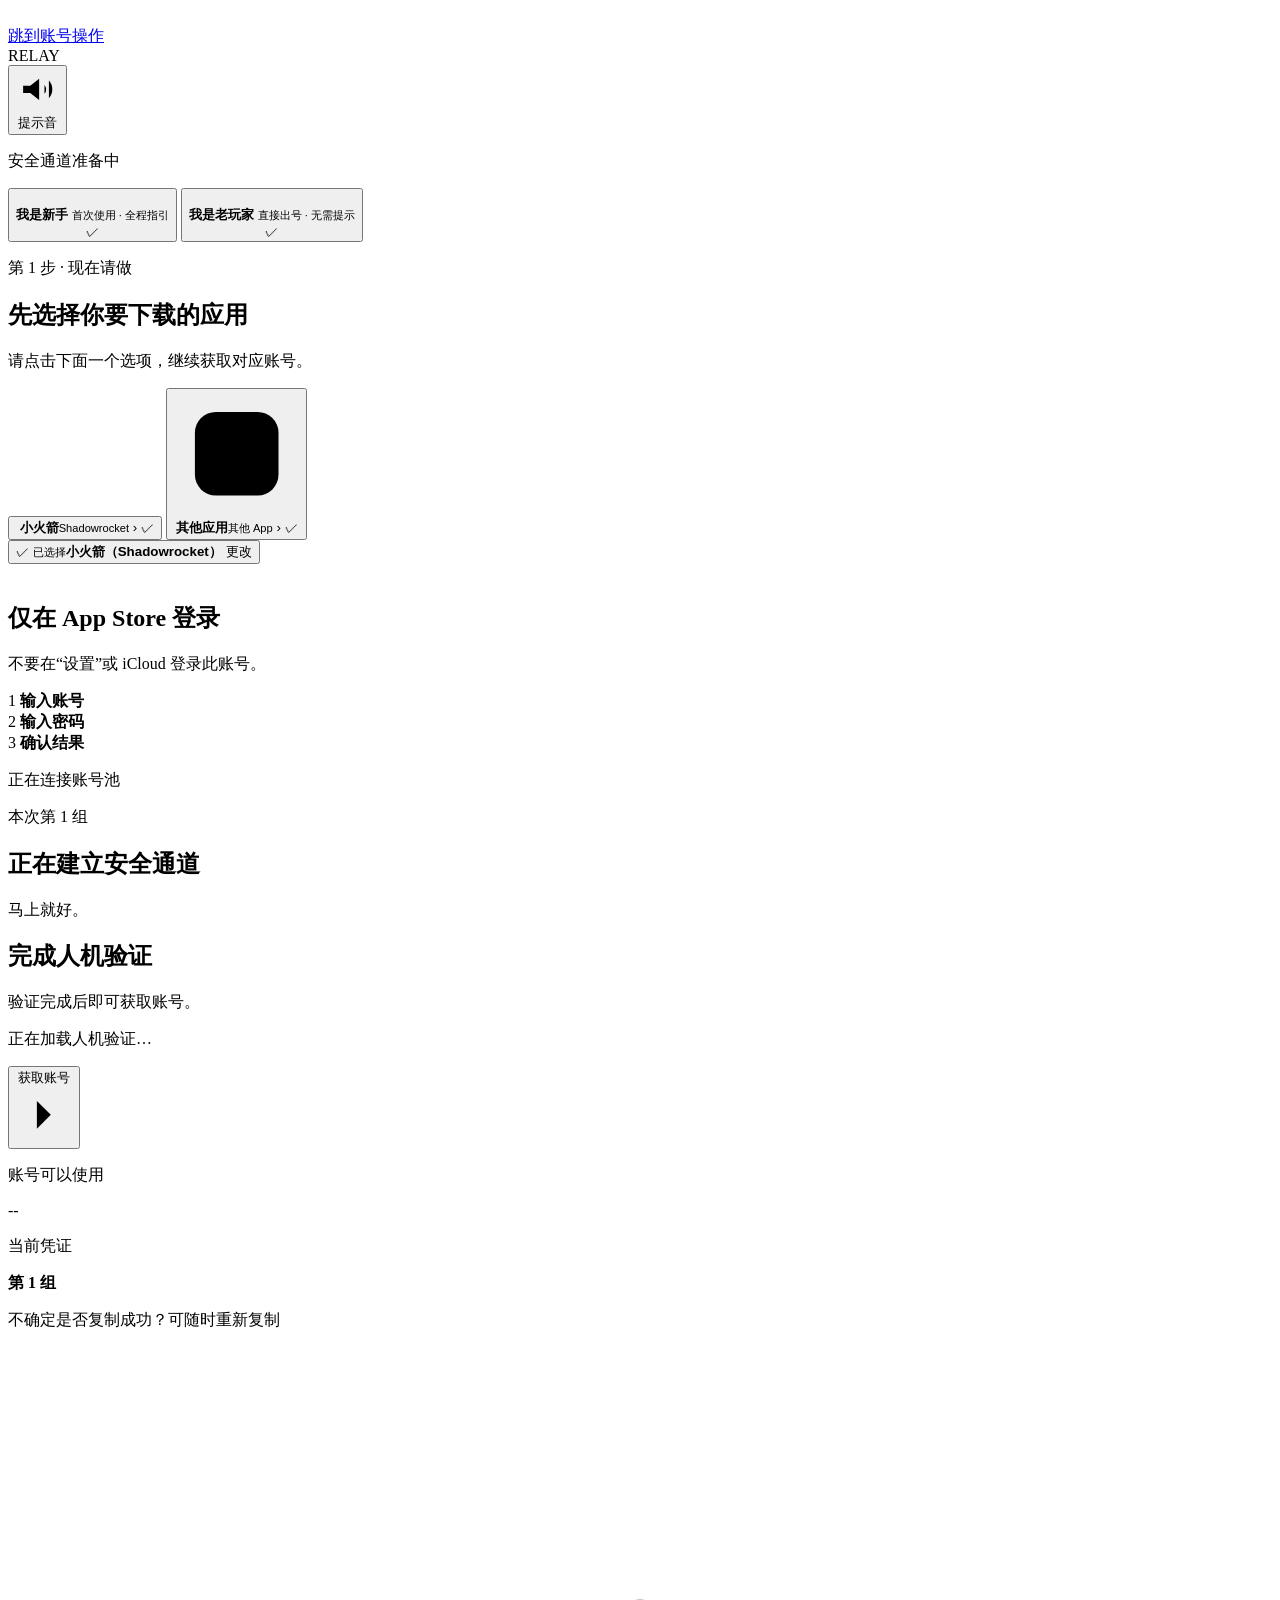
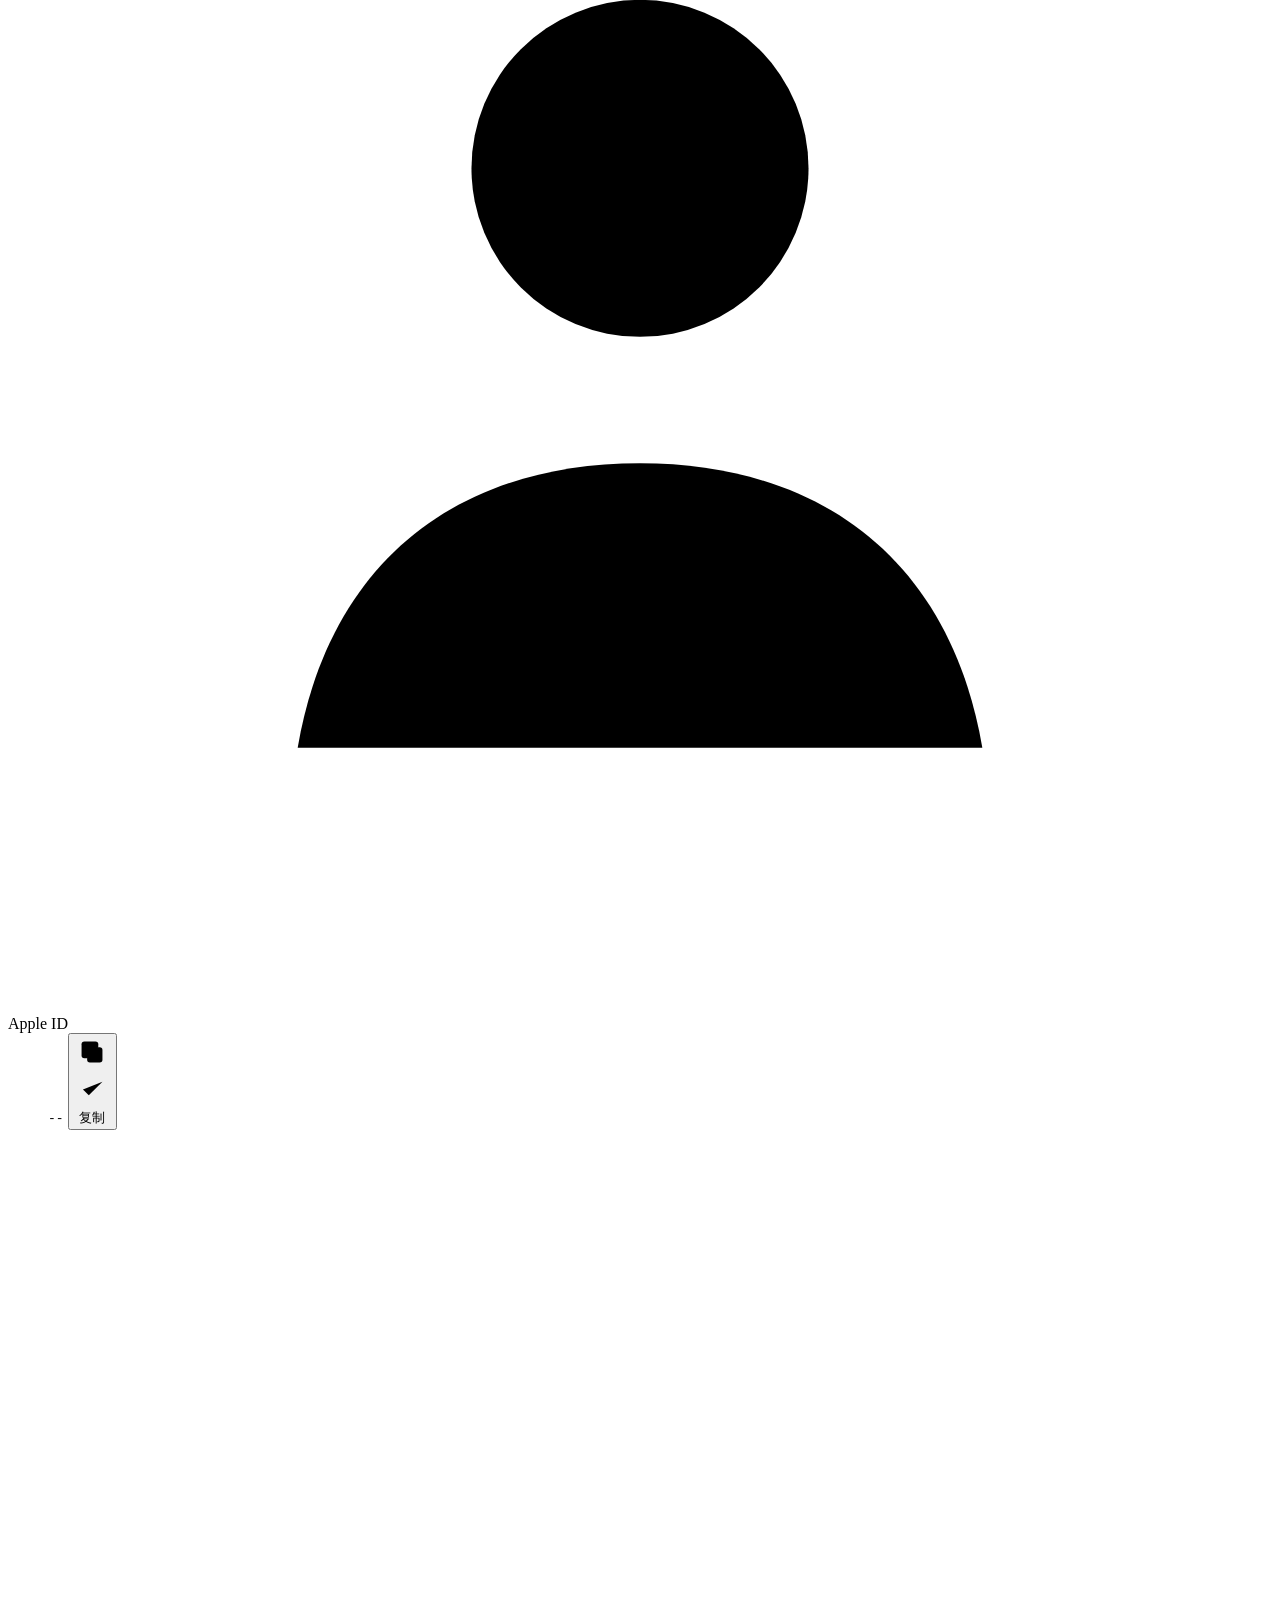
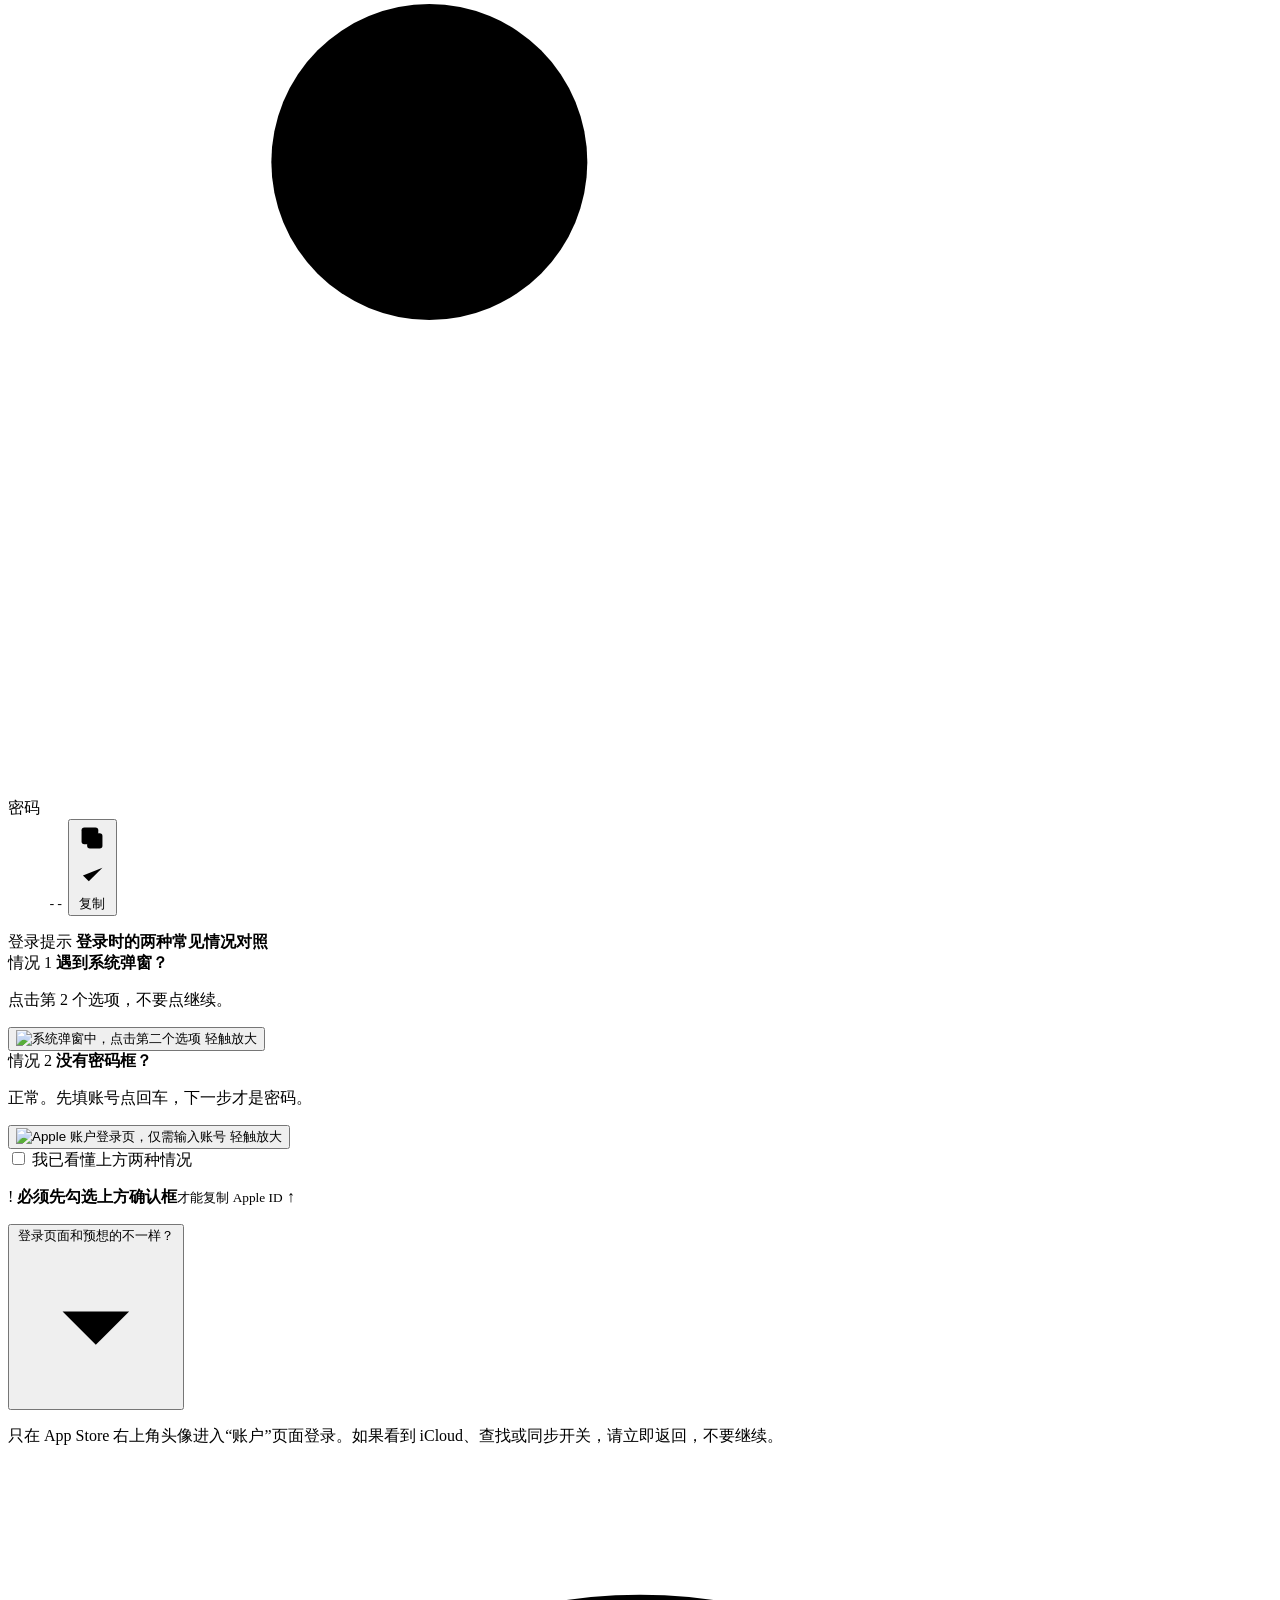
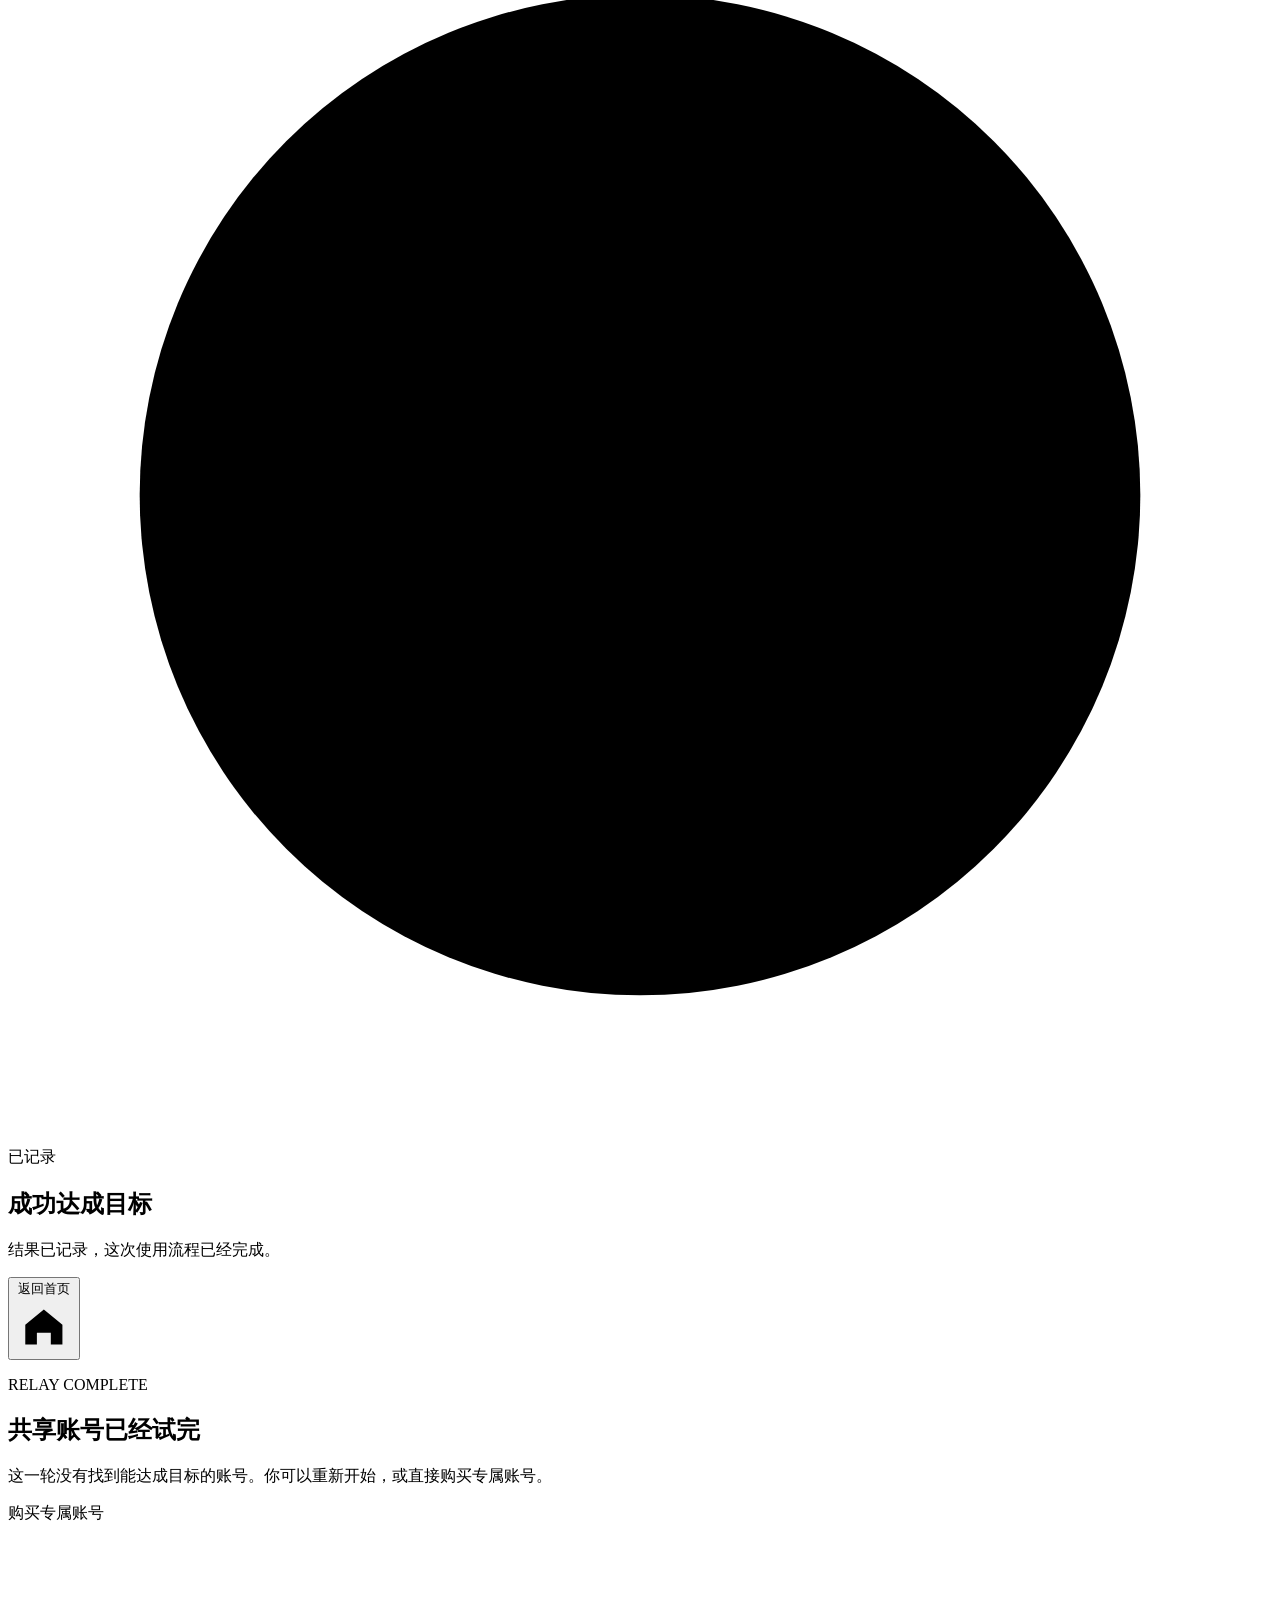
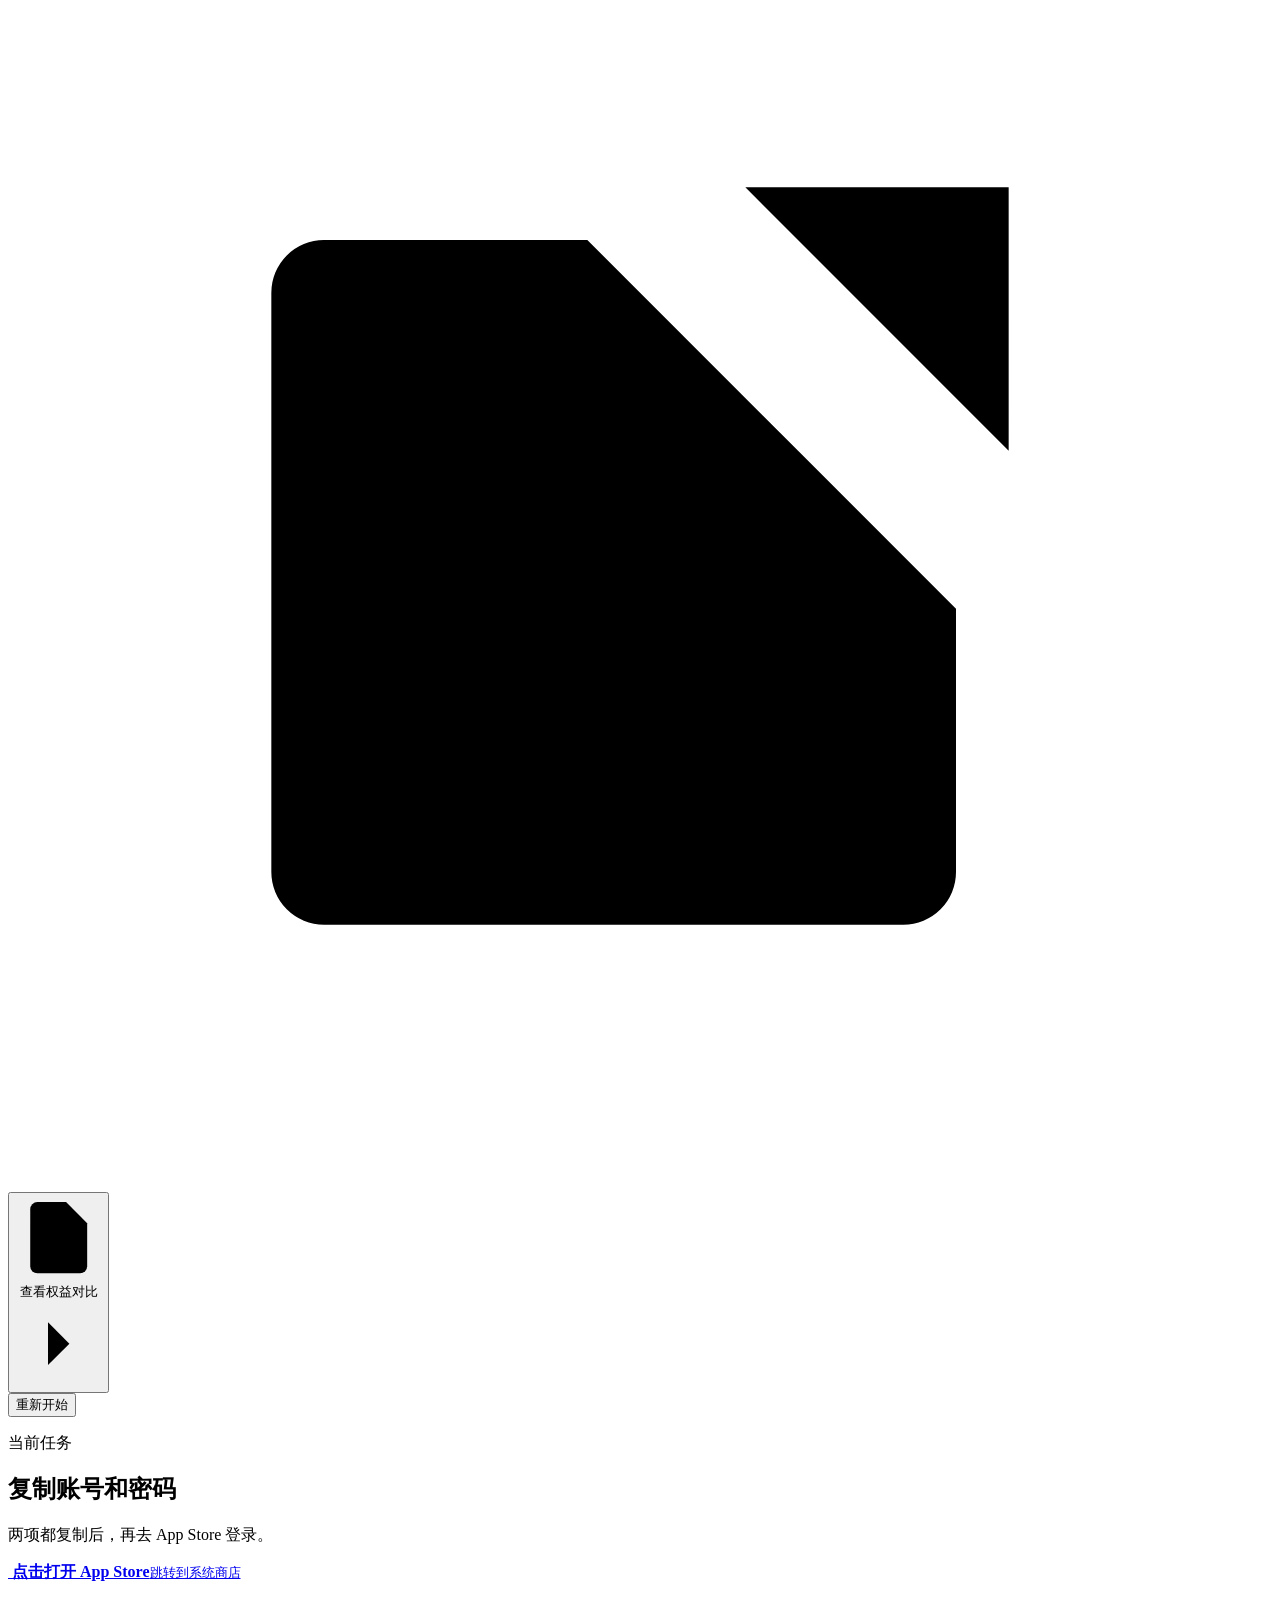
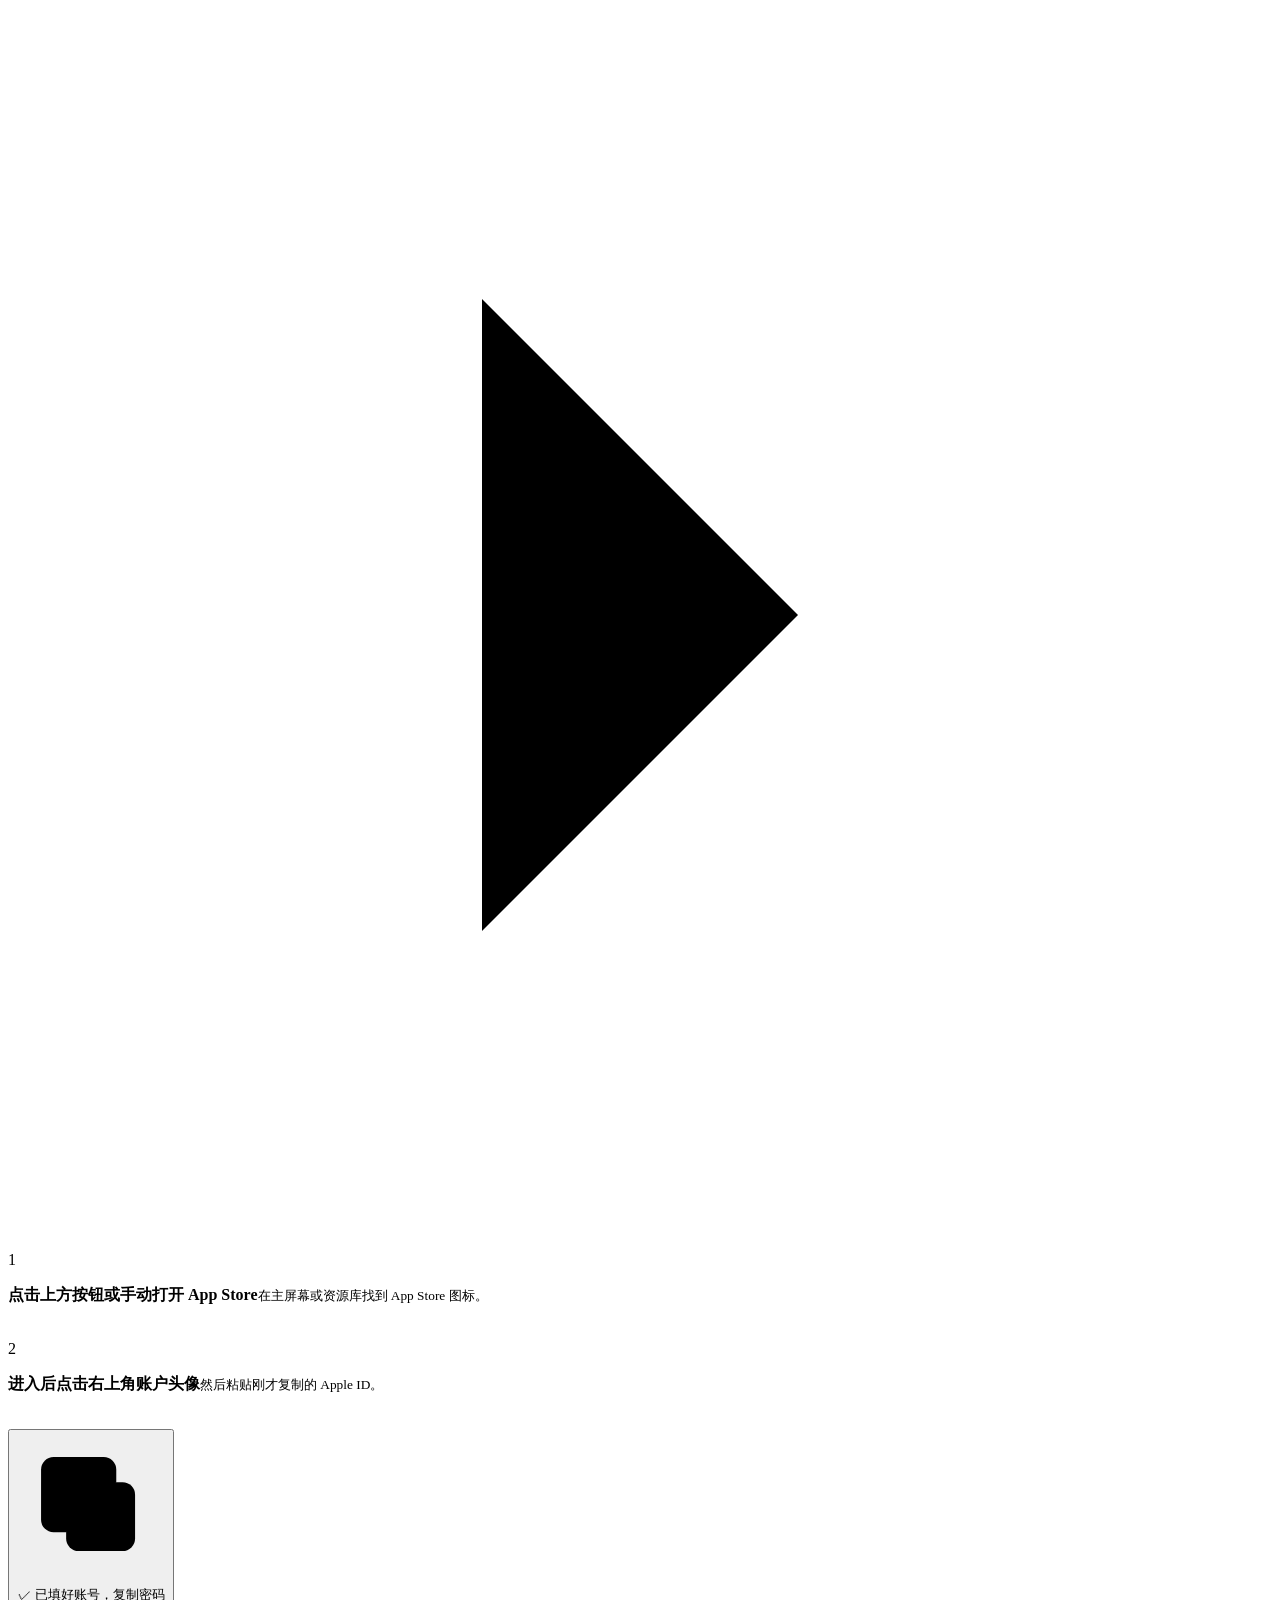
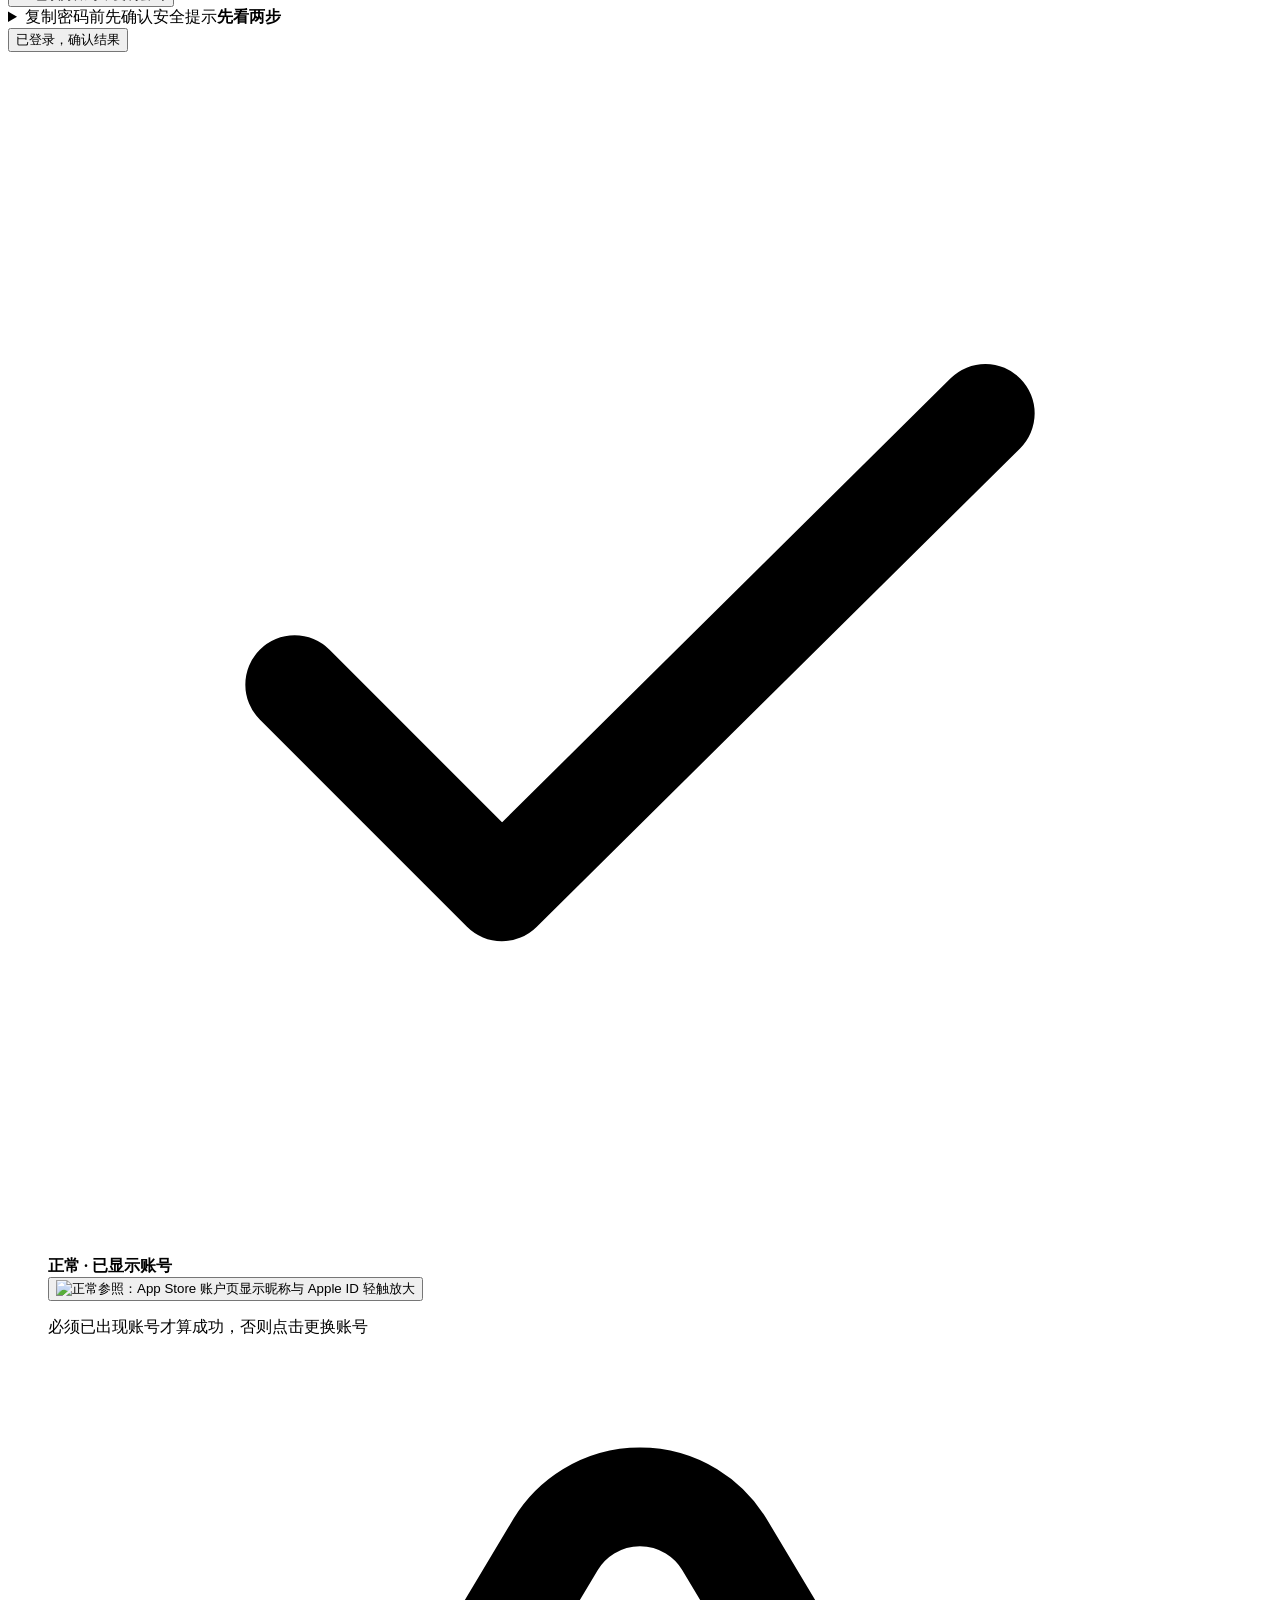
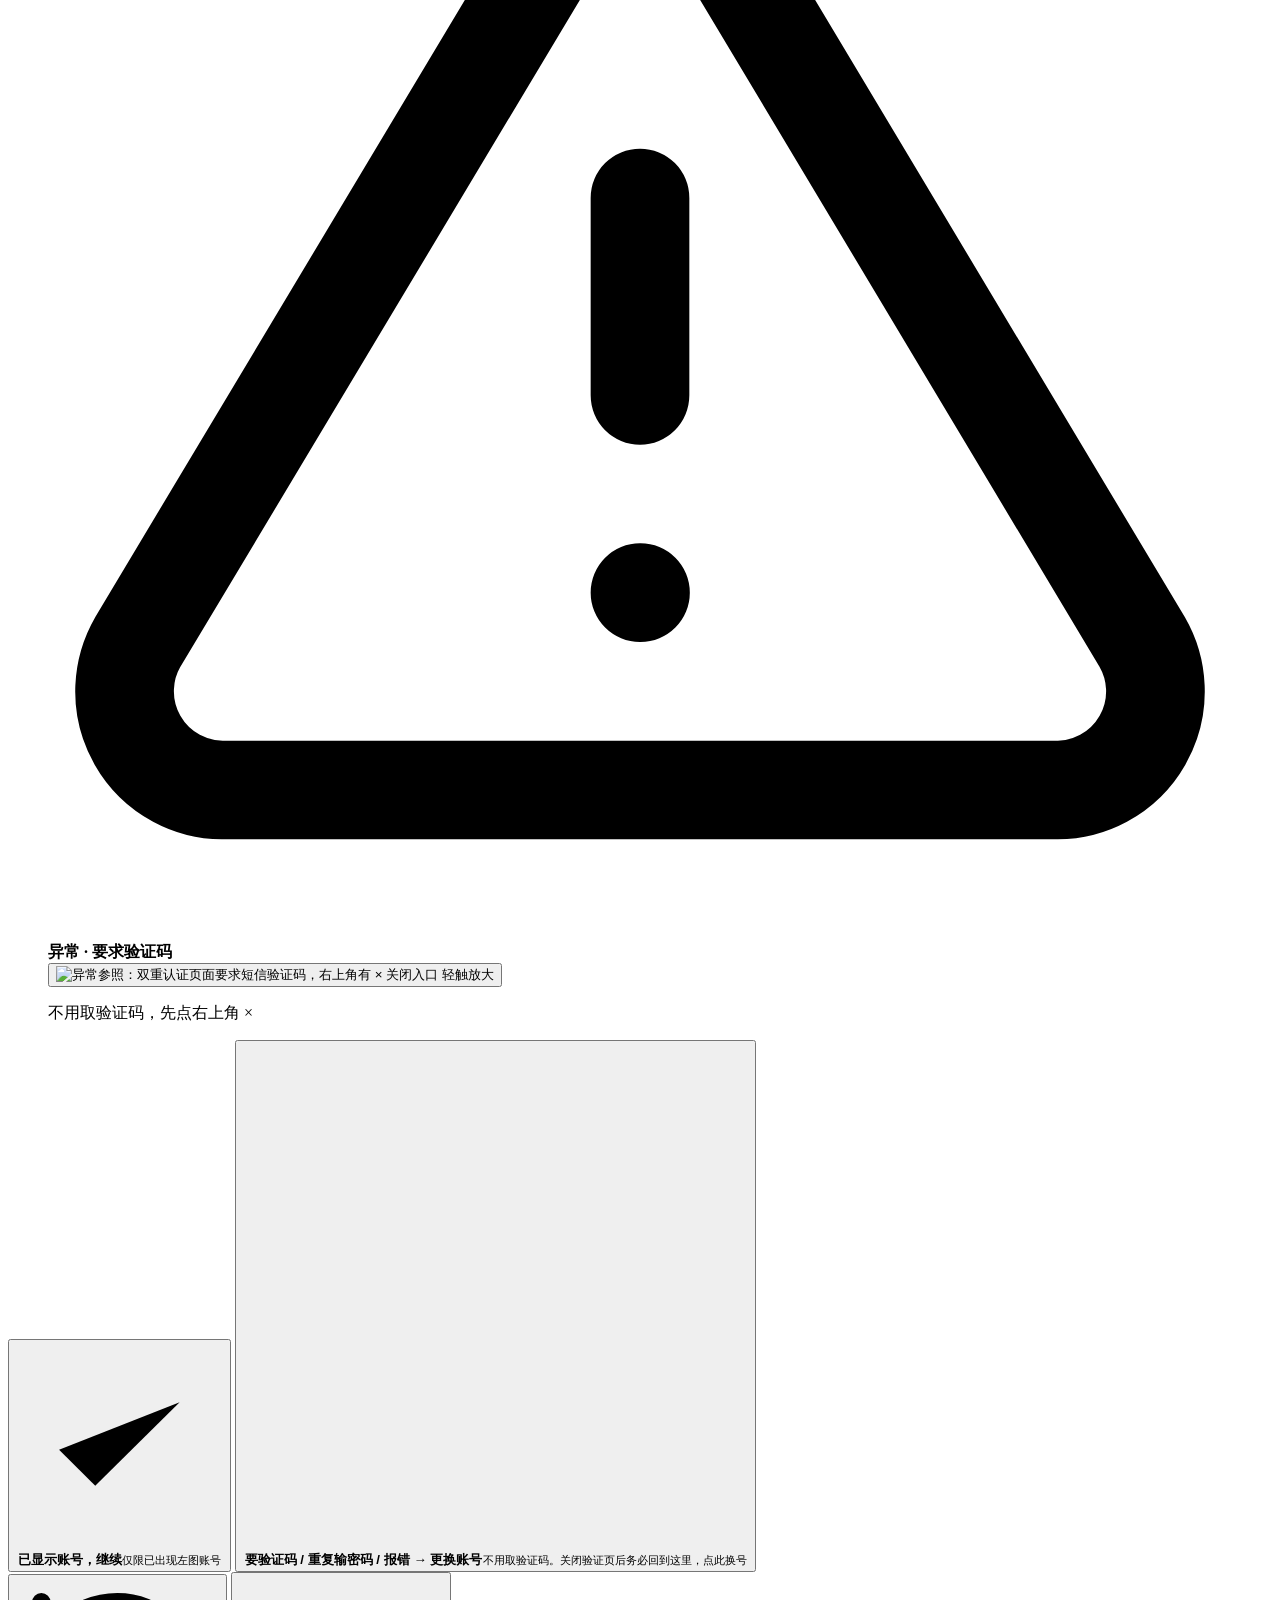
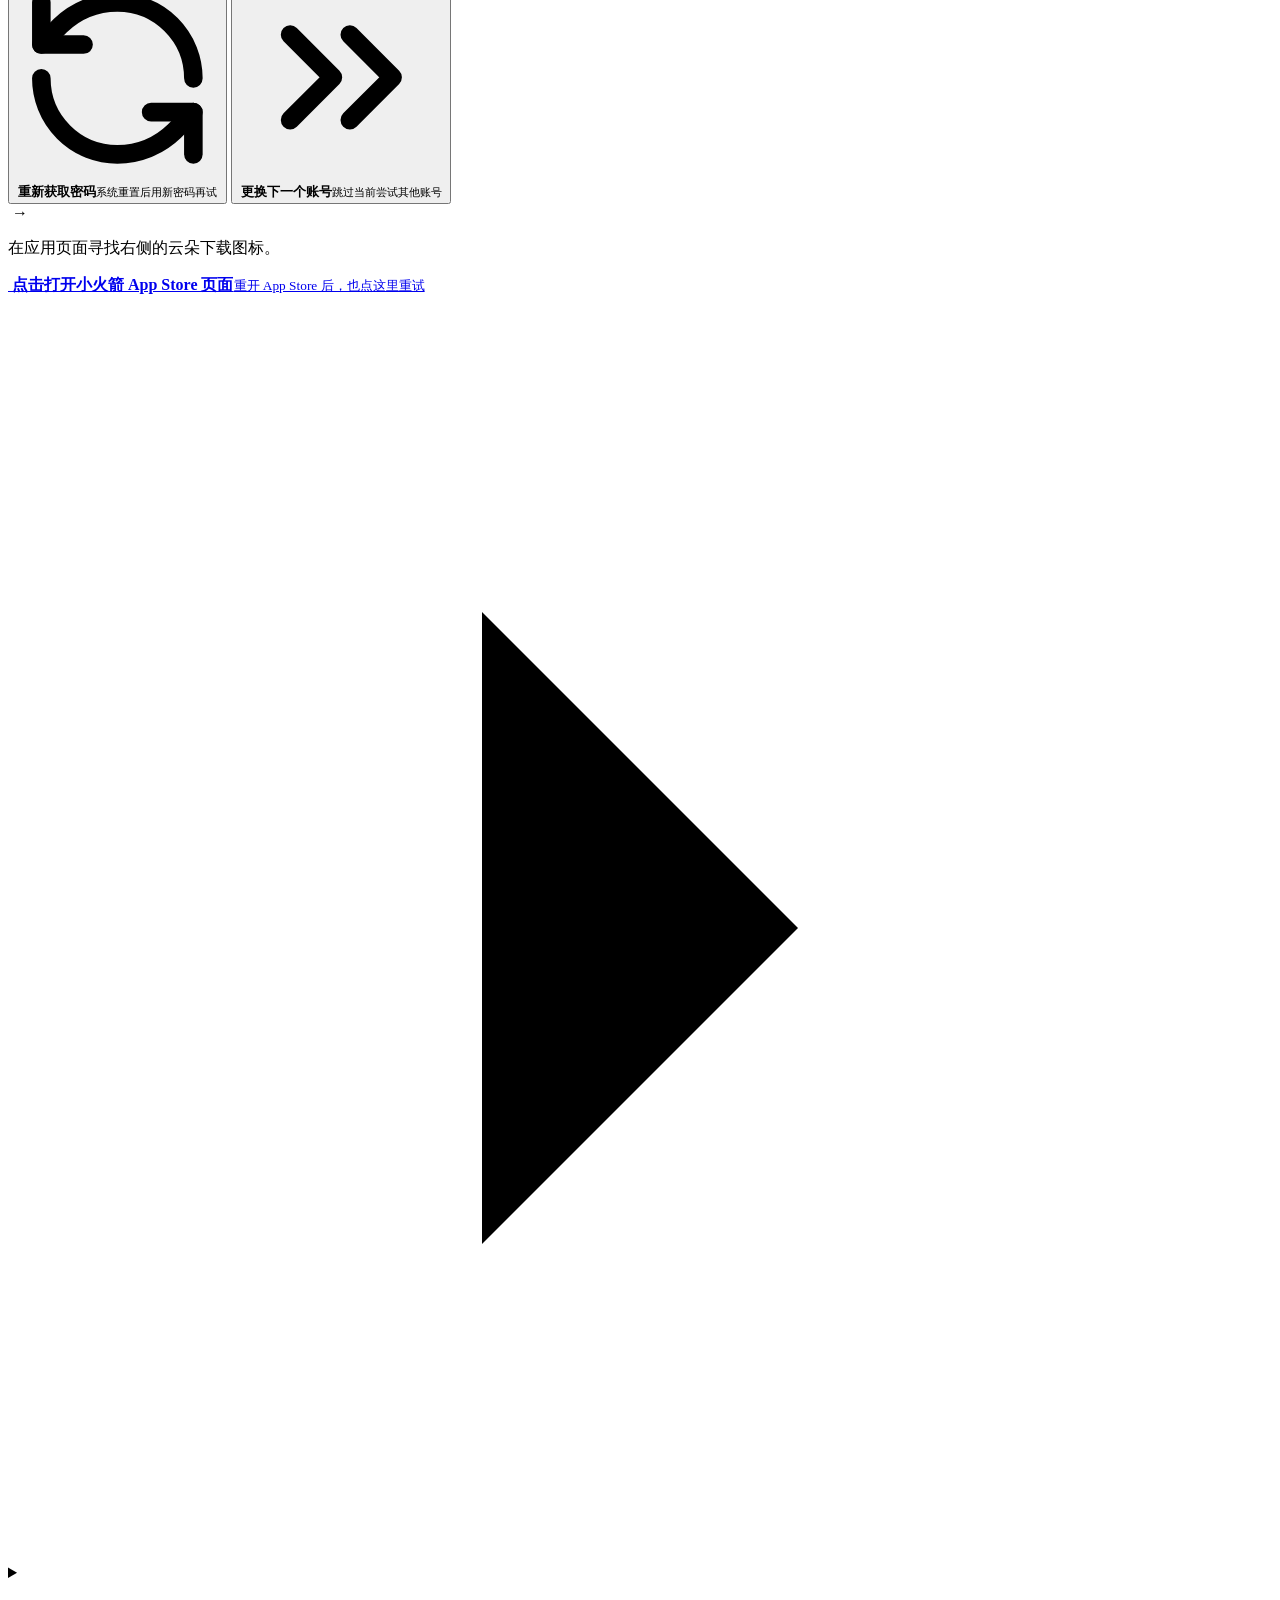
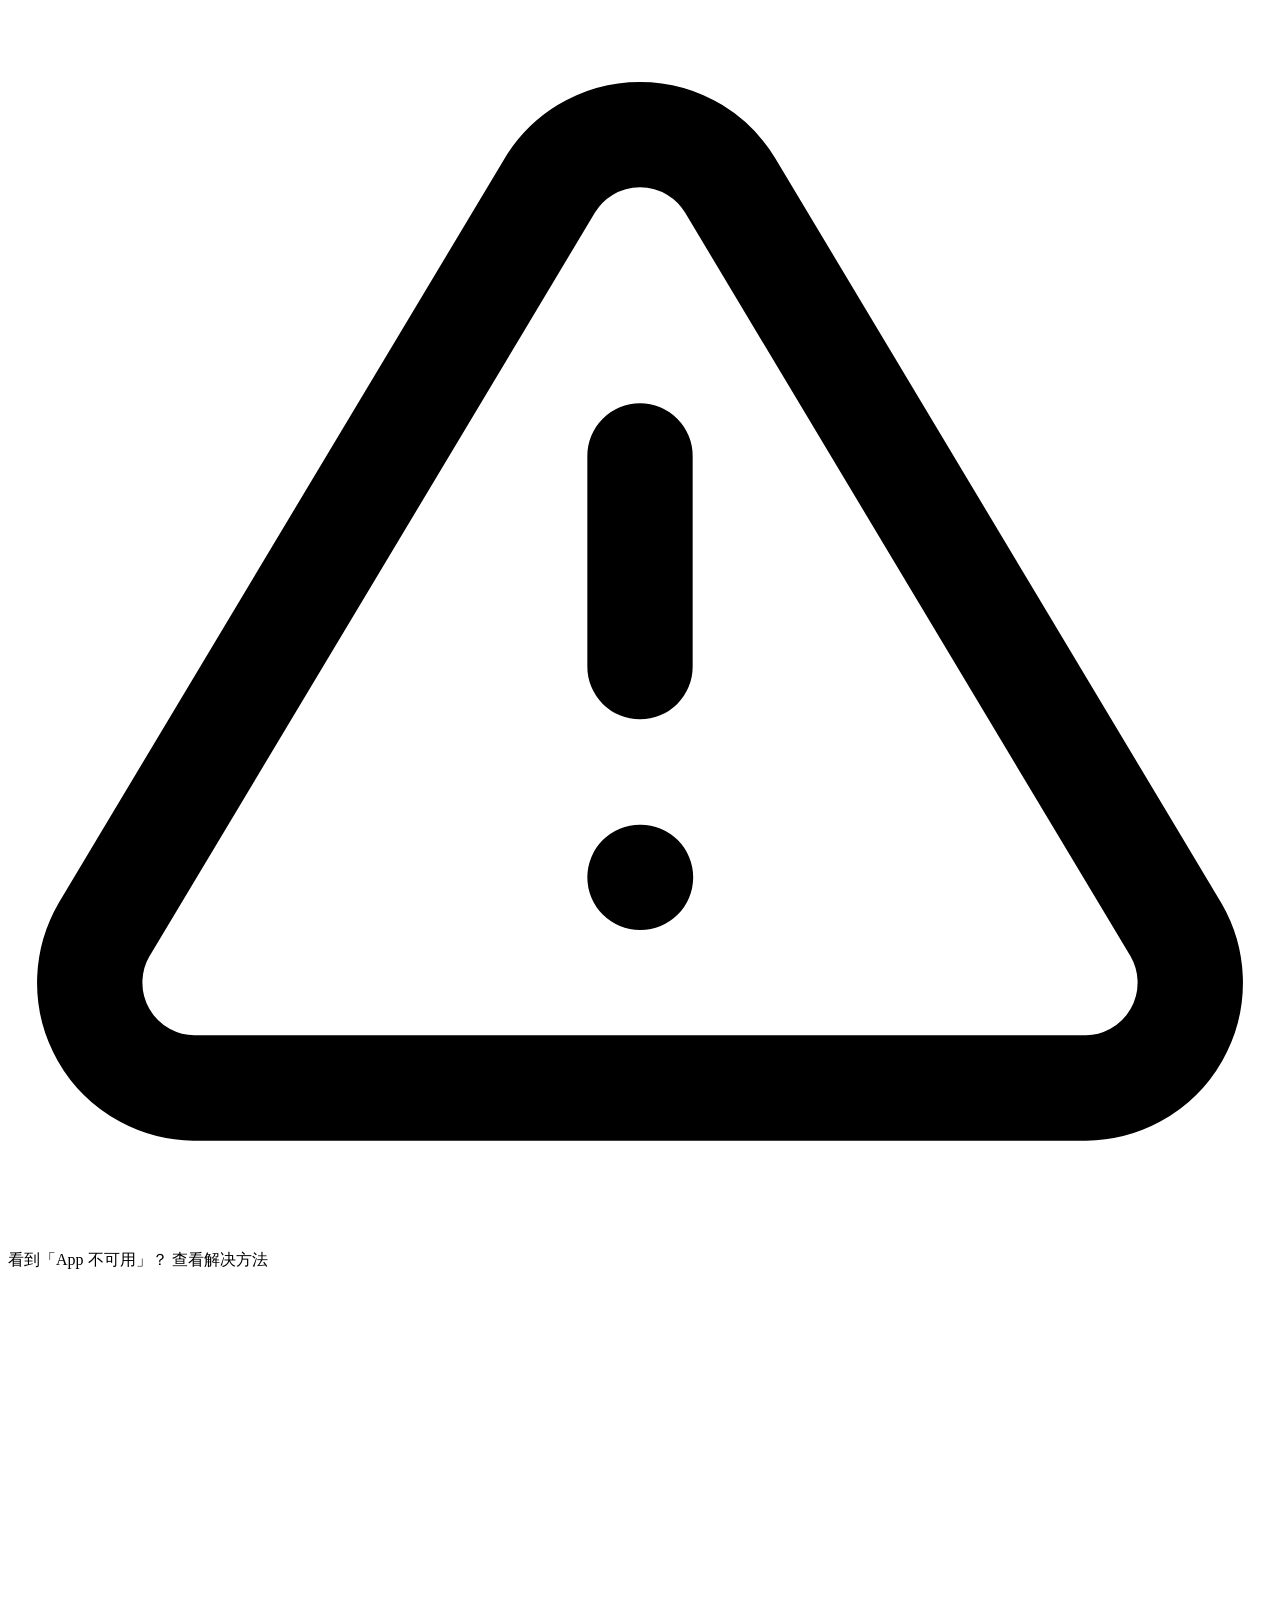
==== static/index.html @ 3939838e "fix(ui): allow login failed button text to wrap naturally without overflowing screen width" ====
<!doctype html>
<html lang="zh-CN">
<head>
  <meta charset="utf-8">
  <meta name="viewport" content="width=device-width, initial-scale=1, viewport-fit=cover">
  <meta name="theme-color" content="#050606">
  <meta name="robots" content="noindex,nofollow,noarchive">
  <title>获取可用账号</title>
  <script src="/assets/altcha.min.js" defer></script>
  <link rel="preconnect" href="https://challenges.cloudflare.com" crossorigin>
  <link rel="dns-prefetch" href="https://challenges.cloudflare.com">
  <link rel="stylesheet" href="/assets/app.css?v=20260920-5">
  <link rel="stylesheet" href="/assets/theme-jakub.css?v=20260920-66">
  <link rel="stylesheet" href="/assets/theme-discord-colorway.css?v=20260920-40">
  <link rel="stylesheet" href="/assets/motion.css?v=20260827-11">
  <link rel="stylesheet" href="/assets/sound.css?v=20260823-2">
</head>
<body data-phase="boot">
  <div class="ambient-media" aria-hidden="true">
    <picture>
      <source media="(max-width: 700px)" srcset="/assets/assets/beams-cinematic-mobile.webp">
      <img src="/assets/assets/beams-cinematic-desktop.webp" alt="" draggable="false">
    </picture>
  </div>
  <a class="skip-link" href="#workspace">跳到账号操作</a>

  <main id="workspace" class="shell">
    <header class="masthead">
      <span class="brand-word">RELAY</span>
      <div class="masthead-tools">
        <button id="soundToggle" class="sound-toggle" type="button" aria-pressed="true" aria-label="关闭提示音">
          <svg viewBox="0 0 24 24" aria-hidden="true"><path d="M4 10v4h4l5 4V6l-5 4H4Z"/><path class="sound-wave" d="M16 9.5a4 4 0 0 1 0 5M18.5 7a7.5 7.5 0 0 1 0 10"/></svg>
          <span>提示音</span>
        </button>
        <p class="masthead-state"><span id="statusLight" class="status-light"></span><span id="headerState">安全通道准备中</span></p>
      </div>
    </header>

    <section class="mode-switch-panel" aria-label="操作模式选择">
      <div class="mode-switch" role="tablist">
        <button type="button" class="mode-tab is-selected" data-mode="novice" role="tab" aria-selected="true">
          <img class="mode-tab-icon" src="/assets/assets/mode-novice.png" alt="" aria-hidden="true">
          <div class="mode-tab-text">
            <strong>我是新手</strong>
            <small>首次使用 · 全程指引</small>
          </div>
          <span class="mode-tab-check" aria-hidden="true">✓</span>
        </button>
        <button type="button" class="mode-tab" data-mode="expert" role="tab" aria-selected="false">
          <img class="mode-tab-icon" src="/assets/assets/mode-expert.png" alt="" aria-hidden="true">
          <div class="mode-tab-text">
            <strong>我是老玩家</strong>
            <small>直接出号 · 无需提示</small>
          </div>
          <span class="mode-tab-check" aria-hidden="true">✓</span>
        </button>
      </div>
    </section>

    <section id="intentPanel" class="intent-panel hidden" aria-labelledby="intentTitle">
      <div id="intentPrompt">
        <p class="intent-kicker">第 1 步 · 现在请做</p>
        <h2 id="intentTitle">先选择你要下载的应用</h2>
        <p class="intent-copy">请点击下面一个选项，继续获取对应账号。</p>
      </div>
      <div id="intentOptions" class="intent-options">
        <button type="button" class="intent-option intent-target" data-intent="target_app" aria-pressed="false" aria-label="下载 Shadowrocket（小火箭）">
          <img src="/assets/assets/target-app-icon.webp" alt="" draggable="false">
          <span class="intent-option-copy"><strong>小火箭</strong><small>Shadowrocket</small></span>
          <span class="intent-arrow" aria-hidden="true">›</span>
          <span class="intent-check" aria-hidden="true">✓</span>
        </button>
        <button type="button" class="intent-option intent-other" data-intent="other_app" aria-pressed="false" aria-label="下载其他应用">
          <svg viewBox="0 0 24 24" aria-hidden="true"><rect x="4" y="4" width="16" height="16" rx="4"/><path d="M8 12h8M12 8v8"/></svg>
          <span class="intent-option-copy"><strong>其他应用</strong><small>其他 App</small></span>
          <span class="intent-arrow" aria-hidden="true">›</span>
          <span class="intent-check" aria-hidden="true">✓</span>
        </button>
      </div>
      <button id="intentSummary" class="intent-summary hidden" type="button" aria-label="更改下载应用">
        <span class="intent-summary-check" aria-hidden="true">✓</span>
        <span><small>已选择</small><strong id="intentSummaryLabel">小火箭（Shadowrocket）</strong></span>
        <span class="intent-summary-change">更改</span>
      </button>
    </section>

    <section id="safetyRule" class="safety-rule hidden" aria-labelledby="safetyTitle">
      <img class="safety-appstore-icon" src="/assets/assets/appstore-app-icon.png" alt="" aria-hidden="true">
      <div>
        <h1 id="safetyTitle">仅在 App Store 登录</h1>
        <p>不要在“设置”或 iCloud 登录此账号。</p>
      </div>
    </section>

    <section id="relayStage" class="relay-stage" aria-label="账号获取与使用">
      <div id="archiveEdge" class="archive-edge" aria-hidden="true"></div>

      <div class="flow-progress page-flow-progress is-pending hidden" aria-label="当前流程">
        <div id="accountStep" class="flow-step is-current">
          <span aria-hidden="true">1</span>
          <strong>输入账号</strong>
        </div>
        <div class="flow-line" aria-hidden="true"></div>
        <div id="passwordStep" class="flow-step">
          <span aria-hidden="true">2</span>
          <strong>输入密码</strong>
        </div>
        <div class="flow-line" aria-hidden="true"></div>
        <div id="resultStep" class="flow-step">
          <span aria-hidden="true">3</span>
          <strong>确认结果</strong>
        </div>
      </div>

      <article id="credential" class="credential hidden" aria-live="polite" aria-busy="true">
        <div class="scanner" aria-hidden="true"></div>
        <div class="credential-topline">
          <p id="credentialState" class="credential-state">正在连接账号池</p>
          <p id="attemptCount" class="attempt-count">本次第 1 组</p>
        </div>

        <section id="bootView" class="phase-view boot-view">
          <div class="relay-aperture" aria-hidden="true">
            <span></span><span></span><span></span>
          </div>
          <h2>正在建立安全通道</h2>
          <p>马上就好。</p>
        </section>

        <section id="verifyView" class="phase-view verify-view hidden" aria-labelledby="verifyTitle">
          <div class="verify-copy">
            <h2 id="verifyTitle">完成人机验证</h2>
            <p id="verifyHint">验证完成后即可获取账号。</p>
          </div>
          <div id="turnstileWidget" class="turnstile-host" aria-label="人机验证">
            <div id="turnstileLoading" class="turnstile-loading" role="status">
              <span aria-hidden="true"></span>
              <p>正在加载人机验证…</p>
            </div>
          </div>
          <button id="verifyButton" class="primary-action gooey-action hidden" type="button">
            <span class="gooey-action-particles" aria-hidden="true"></span>
            <span id="verifyButtonLabel">获取账号</span>
            <svg viewBox="0 0 24 24" aria-hidden="true"><path d="m9 6 6 6-6 6"/></svg>
          </button>

        </section>

        <section id="accountView" class="phase-view account-view hidden" aria-labelledby="accountTitle">
          <div class="account-intro">
            <div>
              <p id="accountTitle" class="ready-label"><span></span>账号可以使用</p>
              <p id="region" class="region">--</p>
            </div>
          </div>

          <div id="resultCredentialHeading" class="result-credential-heading hidden">
            <div>
              <p>当前凭证</p>
              <strong id="resultAttemptLabel">第 1 组</strong>
            </div>
            <p class="result-recopy-hint">不确定是否复制成功？可随时重新复制</p>
          </div>

          <dl class="credential-fields">
            <div class="credential-field">
              <dt><span class="field-type-icon" aria-hidden="true"><svg viewBox="0 0 24 24"><circle cx="12" cy="8" r="3.2"/><path d="M5.5 19c.6-3.5 3-5.4 6.5-5.4s5.9 1.9 6.5 5.4"/></svg></span>Apple ID</dt>
              <dd>
                <code id="username">--</code>
                <button type="button" class="copy-action" data-copy="username" aria-label="复制 Apple ID">
                  <span class="copy-icon" aria-hidden="true">
                    <svg class="copy-glyph" viewBox="0 0 24 24"><rect x="8" y="8" width="11" height="11" rx="2"/><path d="M16 8V6a2 2 0 0 0-2-2H6a2 2 0 0 0-2 2v8a2 2 0 0 0 2 2h2"/></svg>
                    <svg class="check-glyph" viewBox="0 0 24 24"><path d="m5 12.5 4.2 4.2L19 7"/></svg>
                  </span>
                  <span class="copy-label">复制</span>
                </button>
              </dd>
            </div>
            <div class="credential-field">
              <dt><span class="field-type-icon" aria-hidden="true"><svg viewBox="0 0 24 24"><circle cx="8" cy="12" r="3"/><path d="M11 12h8M16 12v3M19 12v2"/></svg></span>密码</dt>
              <dd>
                <code id="password">--</code>
                <button type="button" class="copy-action" data-copy="password" aria-label="复制密码">
                  <span class="copy-icon" aria-hidden="true">
                    <svg class="copy-glyph" viewBox="0 0 24 24"><rect x="8" y="8" width="11" height="11" rx="2"/><path d="M16 8V6a2 2 0 0 0-2-2H6a2 2 0 0 0-2 2v8a2 2 0 0 0 2 2h2"/></svg>
                    <svg class="check-glyph" viewBox="0 0 24 24"><path d="m5 12.5 4.2 4.2L19 7"/></svg>
                  </span>
                  <span class="copy-label">复制</span>
                </button>
              </dd>
            </div>
          </dl>

          <section id="accountPreflight" class="store-preflight hidden" aria-labelledby="accountPreflightTitle" aria-hidden="true">
            <div class="store-preflight-heading">
              <span class="guide-badge">登录提示</span>
              <strong id="accountPreflightTitle">登录时的两种常见情况对照</strong>
            </div>
            <div id="accountPreflightExample" class="preflight-example" tabindex="-1">
              <div class="preflight-dual-grid">
                <div class="preflight-card">
                  <div class="preflight-card-head">
                    <span class="preflight-card-tag tag-prompt">情况 1</span>
                    <strong>遇到系统弹窗？</strong>
                  </div>
                  <p>点击第 2 个选项，不要点继续。</p>
                  <button type="button" class="guide-image-button guide-image-landscape" data-guide-image="/assets/assets/appstore-account-choice.jpg" data-guide-caption="有弹窗时，点击第二个选项">
                    <img src="/assets/assets/appstore-account-choice.jpg" alt="系统弹窗中，点击第二个选项" width="1280" height="937" loading="eager" decoding="sync">
                    <span>轻触放大</span>
                  </button>
                </div>

                <div class="preflight-card">
                  <div class="preflight-card-head">
                    <span class="preflight-card-tag tag-direct">情况 2</span>
                    <strong>没有密码框？</strong>
                  </div>
                  <p>正常。先填账号点回车，下一步才是密码。</p>
                  <button type="button" class="guide-image-button guide-image-portrait" data-guide-image="/assets/assets/appstore-account-input.jpg" data-guide-caption="此处仅填账号，按回车后输入密码">
                    <img src="/assets/assets/appstore-account-input.jpg" alt="Apple 账户登录页，仅需输入账号" width="1178" height="1420" loading="eager" decoding="sync">
                    <span>轻触放大</span>
                  </button>
                </div>
              </div>

              <label class="preflight-confirm" for="accountPreflightCheck">
                <input id="accountPreflightCheck" type="checkbox">
                <span>我已看懂上方两种情况</span>
              </label>
              <p id="accountPreflightError" class="preflight-error hidden" role="alert">
                <span class="preflight-error-icon" aria-hidden="true">!</span>
                <span class="preflight-error-copy"><strong>必须先勾选上方确认框</strong><small>才能复制 Apple ID</small></span>
                <span class="preflight-error-cue" aria-hidden="true">↑</span>
              </p>
            </div>
          </section>

          <button id="differentPageButton" class="help-toggle" type="button" aria-expanded="false" aria-controls="differentPageHelp">
            登录页面和预想的不一样？
            <svg viewBox="0 0 24 24" aria-hidden="true"><path d="m7 10 5 5 5-5"/></svg>
          </button>
          <div id="differentPageHelp" class="help-content hidden">
            <p>只在 App Store 右上角头像进入“账户”页面登录。如果看到 iCloud、查找或同步开关，请立即返回，不要继续。</p>
          </div>
        </section>

        <section id="successView" class="phase-view success-view hidden" aria-labelledby="successTitle">
          <div class="success-seal" aria-hidden="true">
            <svg viewBox="0 0 48 48"><circle cx="24" cy="24" r="19"/><path d="m15.5 24.5 5.7 5.7L33 18.5"/></svg>
          </div>
          <p class="success-label">已记录</p>
          <h2 id="successTitle">成功达成目标</h2>
          <p>结果已记录，这次使用流程已经完成。</p>
          <div class="success-actions">
            <button id="returnHomeButton" type="button" class="primary-action success-home-action">
              <span>返回首页</span>
              <svg viewBox="0 0 24 24" aria-hidden="true"><path d="M4 11.5 12 5l8 6.5V20h-5v-5H9v5H4v-8.5Z"/></svg>
            </button>
          </div>
        </section>

        <section id="emptyView" class="phase-view empty-view hidden" aria-labelledby="emptyTitle">
          <p class="empty-label">RELAY COMPLETE</p>
          <h2 id="emptyTitle">共享账号已经试完</h2>
          <p>这一轮没有找到能达成目标的账号。你可以重新开始，或直接购买专属账号。</p>
          <div class="empty-actions">
            <div class="empty-store-container">
              <a id="emptyStoreLink" class="primary-action empty-store-link hidden" rel="noopener noreferrer nofollow" target="_blank">
                <span>购买专属账号</span>
                <svg class="store-arrow-icon" viewBox="0 0 24 24" aria-hidden="true"><path d="M14 5h5v5M19 5l-9 9M18 13v5a1 1 0 0 1-1 1H6a1 1 0 0 1-1-1V7a1 1 0 0 1 1-1h5"/></svg>
              </a>
              <button class="store-benefit-pill empty-benefit-pill" type="button" aria-haspopup="dialog" aria-expanded="false">
                <svg class="pill-icon" viewBox="0 0 24 24" aria-hidden="true"><path d="M14 2H6a2 2 0 0 0-2 2v16a2 2 0 0 0 2 2h12a2 2 0 0 0 2-2V8z"/><path d="M14 2v6h6"/><path d="M16 13H8"/><path d="M16 17H8"/><path d="M10 9H8"/></svg>
                <span>查看权益对比</span>
                <svg class="pill-arrow" viewBox="0 0 24 24" aria-hidden="true"><path d="m9 18 6-6-6-6"/></svg>
              </button>
            </div>
            <button id="restartButton" type="button" class="secondary-action">重新开始</button>
          </div>
        </section>
      </article>
    </section>

    <section id="feedbackPanel" class="feedback-panel hidden" aria-labelledby="feedbackTitle">
      <div class="feedback-heading">
        <p id="feedbackStep" class="feedback-step">当前任务</p>
        <h2 id="feedbackTitle" tabindex="-1">复制账号和密码</h2>
        <p id="copyProgress">两项都复制后，再去 App Store 登录。</p>
      </div>

      <div id="appStoreInstruction" class="app-store-instruction hidden">
        <div class="appstore-home-action-wrap">
          <a id="appStoreHomeLink" class="appstore-home-action" href="itms-apps://itunes.apple.com/today" aria-describedby="manualFallbackSteps">
            <img src="/assets/assets/appstore-app-icon.png" alt="" aria-hidden="true">
            <span><strong>点击打开 App Store</strong><small>跳转到系统商店</small></span>
            <svg viewBox="0 0 24 24" aria-hidden="true"><path d="m9 6 6 6-6 6"/></svg>
          </a>
          <div id="manualFallback" class="manual-fallback" aria-label="打开 App Store 后的操作步骤">
            <div id="manualFallbackSteps" class="manual-fallback-steps">
              <div class="instruction-step">
                <span>1</span>
                <p><strong>点击上方按钮或手动打开 App Store</strong><small>在主屏幕或资源库找到 App Store 图标。</small></p>
                <img class="appstore-app-cue" src="/assets/assets/appstore-app-icon.png" alt="" aria-hidden="true">
              </div>
              <div class="instruction-step">
                <span>2</span>
                <p><strong>进入后点击右上角账户头像</strong><small>然后粘贴刚才复制的 Apple ID。</small></p>
                <img class="inline-account-icon" src="/assets/assets/appstore-account-guide.png" alt="" aria-hidden="true">
              </div>
            </div>
          </div>
          <button id="accountEnteredButton" class="account-entered-action" type="button">
            <svg class="account-copy-glyph" viewBox="0 0 24 24" aria-hidden="true"><rect x="8" y="8" width="11" height="11" rx="2"/><path d="M16 8V6a2 2 0 0 0-2-2H6a2 2 0 0 0-2 2v8a2 2 0 0 0 2 2h2"/></svg>
            <span class="account-copy-check hidden" aria-hidden="true">✓</span>
            <span id="accountEnteredLabel">已填好账号，复制密码</span>
          </button>
        </div>
      </div>

      <details id="securityGuide" class="conditional-guide security-guide hidden">
        <summary><span>复制密码前先确认安全提示</span><strong>先看两步</strong></summary>
        <div class="security-guide-body">
          <p class="security-guide-lead"><span class="guide-badge">登录后可能出现</span><strong>没出现就直接继续</strong></p>
          <div class="security-guide-steps" aria-label="安全提示的正确操作顺序">
            <figure class="security-step security-step-first">
              <figcaption>
                <span>先</span>
                <span class="security-step-copy"><strong>点“其他选项”</strong><small>避开蓝色“继续”</small></span>
              </figcaption>
              <button type="button" class="guide-image-button guide-image-portrait" data-guide-image="/assets/assets/appleid-security-options.jpg" data-guide-caption="第 1 步：点击页面底部的“其他选项”，不要点蓝色“继续”">
                <img src="/assets/assets/appleid-security-options.jpg" alt="Apple ID 安全页面，点击底部的‘其他选项’">
                <span>轻触放大</span>
              </button>
            </figure>
            <figure class="security-step security-step-second">
              <figcaption>
                <span>再</span>
                <span class="security-step-copy"><strong>点“不升级”</strong><small>不要点“升级账户安全”</small></span>
              </figcaption>
              <button type="button" class="guide-image-button guide-image-portrait" data-guide-image="/assets/assets/appleid-security-skip.jpg" data-guide-caption="第 2 步：在“保护你的账户”弹窗中点击“不升级”，不要点“升级账户安全”">
                <img src="/assets/assets/appleid-security-skip.jpg" alt="保护你的账户弹窗，点击右侧的‘不升级’">
                <span>轻触放大</span>
              </button>
            </figure>
          </div>
          <label class="security-confirm" for="securityGuideCheck">
            <input id="securityGuideCheck" type="checkbox">
            <span class="security-confirm-copy"><strong>我知道：先点“其他选项”，再点“不升级”</strong><small>确认后才能复制密码</small></span>
          </label>
          <p id="securityGuideError" class="security-guide-error hidden" role="alert">请先看完上方两步，再勾选确认。</p>
        </div>
      </details>

      <button id="showResultsButton" type="button" class="show-results show-results-primary hidden">
        已登录，确认结果
      </button>

      <div id="resultActions" class="result-actions hidden">
        <div class="login-result-evidence">
          <figure class="login-result-example">
            <figcaption class="login-result-example-title">
              <svg viewBox="0 0 24 24" fill="none" stroke="currentColor" stroke-width="2" stroke-linecap="round" stroke-linejoin="round" aria-hidden="true"><path d="m5 12.5 4.2 4.2L19 7"/></svg>
              <strong>正常 · 已显示账号</strong>
            </figcaption>
            <button type="button" class="guide-image-button login-success-reference" data-guide-image="/assets/assets/appstore-login-success-reference.jpg" data-guide-caption="正常参照：账户页显示昵称和 Apple ID。昵称与邮箱不必和示例完全相同。">
              <img src="/assets/assets/appstore-login-success-reference.jpg" alt="正常参照：App Store 账户页显示昵称与 Apple ID" width="1269" height="1280">
              <span>轻触放大</span>
            </button>
            <p class="login-result-example-hint">必须已出现账号才算成功，否则点击更换账号</p>
          </figure>
          <figure class="login-result-example login-result-example-error">
            <figcaption class="login-result-example-title">
              <svg viewBox="0 0 24 24" fill="none" stroke="currentColor" stroke-width="2" stroke-linecap="round" stroke-linejoin="round" aria-hidden="true"><path d="M10.29 3.86 1.82 18a2 2 0 0 0 1.71 3h16.94a2 2 0 0 0 1.71-3L13.71 3.86a2 2 0 0 0-3.42 0Z"/><path d="M12 9v4M12 17h.01"/></svg>
              <strong>异常 · 要求验证码</strong>
            </figcaption>
            <button type="button" class="guide-image-button login-success-reference login-error-reference" data-guide-image="/assets/assets/appstore-two-factor-reference.jpg" data-guide-caption="遇到“双重认证”或短信验证码：不用获取验证码。先点验证页右上角 × 关闭，做完后务必回到这里，点“更换账号”。">
              <img src="/assets/assets/appstore-two-factor-reference.jpg" alt="异常参照：双重认证页面要求短信验证码，右上角有 × 关闭入口" width="1178" height="1178">
              <span>轻触放大</span>
            </button>
            <p class="login-result-example-hint">不用取验证码，先点右上角 ×</p>
          </figure>
        </div>
        <div class="result-choice-grid">
          <button type="button" data-login-result="success" class="result-action result-success">
            <span class="result-icon" aria-hidden="true"><svg viewBox="0 0 24 24"><path d="m5 12.5 4.2 4.2L19 7"/></svg></span>
            <span><strong>已显示账号，继续</strong><small id="loginSuccessHint">仅限已出现左图账号</small></span>
          </button>
          <button type="button" data-result="login_failed" id="loginFailedBtn" class="result-action">
            <span class="result-icon" aria-hidden="true"><svg viewBox="0 0 24 24"><path d="m7 7 10 10M17 7 7 17"/></svg></span>
            <span><strong>要验证码 / 重复输密码 / 报错 → 更换账号</strong><small>不用取验证码。关闭验证页后务必回到这里，点此换号</small></span>
          </button>
        </div>
        <div id="appleautoActions" class="appleauto-sub-actions hidden">
          <button type="button" id="appleautoRestartBtn" class="appleauto-action appleauto-primary">
            <span class="appleauto-btn-icon" aria-hidden="true">
              <svg viewBox="0 0 24 24" fill="none" stroke="currentColor" stroke-width="2.2" stroke-linecap="round" stroke-linejoin="round">
                <path d="M21 12a9 9 0 0 0-9-9 9.75 9.75 0 0 0-6.74 2.74L3 8"/>
                <path d="M3 3v5h5"/>
                <path d="M3 12a9 9 0 0 0 9 9 9.75 9.75 0 0 0 6.74-2.74L21 16"/>
                <path d="M16 16h5v5"/>
              </svg>
            </span>
            <span><strong>重新获取密码</strong><small>系统重置后用新密码再试</small></span>
          </button>
          <button type="button" id="appleautoSkipBtn" class="appleauto-action appleauto-secondary">
            <span class="appleauto-btn-icon" aria-hidden="true">
              <svg viewBox="0 0 24 24" fill="none" stroke="currentColor" stroke-width="2.2" stroke-linecap="round" stroke-linejoin="round">
                <path d="m13 17 5-5-5-5"/>
                <path d="m6 17 5-5-5-5"/>
              </svg>
            </span>
            <span><strong>更换下一个账号</strong><small>跳过当前尝试其他账号</small></span>
          </button>
        </div>
      </div>

      <div id="targetAppCheck" class="target-app-check hidden">
        <div class="target-app-head">
          <img src="/assets/assets/target-app-icon.webp" alt="" draggable="false">
          <span class="target-relation" aria-hidden="true">→</span>
          <img class="download-guide-icon" src="/assets/assets/appstore-download-guide.png" alt="" aria-hidden="true">
        </div>
        <p class="target-app-hint">在应用页面寻找右侧的云朵下载图标。</p>
        <a id="targetAppLink" class="appstore-action target-app-link" href="https://apps.apple.com/us/app/id932747118">
          <img class="target-link-icon" src="/assets/assets/appstore-app-icon.png" alt="" aria-hidden="true">
          <span><strong>点击打开小火箭 App Store 页面</strong><small>重开 App Store 后，也点这里重试</small></span>
          <svg viewBox="0 0 24 24" aria-hidden="true"><path d="m9 6 6 6-6 6"/></svg>
        </a>
        <section class="target-region-recovery" aria-labelledby="targetRegionRecoveryTitle">
          <details class="target-region-disclosure">
            <summary id="targetRegionRecoveryTitle" aria-label="看到「App 不可用」？点此查看解决方法">
              <span class="target-region-heading">
                <svg viewBox="0 0 24 24" fill="none" stroke="currentColor" stroke-width="2" stroke-linecap="round" stroke-linejoin="round" aria-hidden="true"><path d="M10.29 3.86 1.82 18a2 2 0 0 0 1.71 3h16.94a2 2 0 0 0 1.71-3L13.71 3.86a2 2 0 0 0-3.42 0Z"/><path d="M12 9v4M12 17h.01"/></svg>
                <span class="t-shimmer" data-text="看到「App 不可用」？" aria-hidden="true">看到「App 不可用」？</span>
              </span>
              <span class="target-region-trigger-badge">
                <span class="target-region-trigger-text">查看解决方法</span>
                <svg class="target-region-trigger-arrow" viewBox="0 0 24 24" fill="none" stroke="currentColor" stroke-width="2.5" stroke-linecap="round" stroke-linejoin="round" aria-hidden="true"><polyline points="6 9 12 15 18 9"/></svg>
              </span>
            </summary>
            <div class="target-region-body">
              <p class="target-region-copy">划掉 App Store 后台，重新打开 App Store，再回这里点小火箭直达按钮。</p>
            </div>
          </details>
          <button type="button" class="guide-image-button target-region-reference" data-guide-image="/assets/assets/appstore-region-unavailable-reference.jpg" data-guide-caption="划掉 App Store 后台，重新打开 App Store，再回这里点小火箭直达按钮。" aria-label="放大 App 不可用提示参照">
            <img src="/assets/assets/appstore-region-unavailable-reference.jpg" alt="App Store 提示「App 不可用：目前你所在国家或地区尚不提供此 App」，下方按钮为「好」" width="942" height="628" loading="eager" decoding="sync">
          </button>
        </section>
        <p id="targetResultQuestion" class="target-result-question">你看到云朵下载图标了吗？</p>
        <div class="target-result-actions" aria-labelledby="targetResultQuestion">
          <button type="button" data-result="shadowrocket_available" class="target-result target-success"><span class="target-result-icon" aria-hidden="true"><svg viewBox="0 0 24 24"><path d="M7.5 18H6a4 4 0 0 1-.5-7.97A6.5 6.5 0 0 1 18.2 8.9 4.5 4.5 0 0 1 18 18h-1.5M12 11v9m0 0-3-3m3 3 3-3"/></svg></span><span class="target-result-copy"><strong>看到云朵，可以下载</strong><small>目标已经达成</small></span></button>
          <button id="targetMissingButton" type="button" data-result="shadowrocket_missing" class="target-result target-missing"><span class="target-result-icon" aria-hidden="true"><svg viewBox="0 0 24 24"><path d="M7.5 18H6a4 4 0 0 1-.5-7.97A6.5 6.5 0 0 1 18.2 8.9 4.5 4.5 0 0 1 18 18h-1.5M4 4l16 16"/></svg></span><span class="target-result-copy"><strong>没看到云朵</strong><small>重开后仍不可用，再继续处理</small></span></button>
        </div>
      </div>

      <section id="noviceExitPanel" class="novice-exit-panel hidden" aria-labelledby="feedbackTitle">
        <section id="downloadWindowNote" class="download-window-note app-download-window hidden" aria-labelledby="downloadWindowTitle">
          <div class="app-download-heading">
            <strong id="downloadWindowTitle">点应用，直达 App Store</strong>
          </div>
          <div class="app-download-grid" aria-label="可直接下载的应用">
            <a class="app-download-item app-download-bundled" href="https://apps.apple.com/us/app/turrit-a-plus-messenger/id6471781238" aria-label="打开 Turrit App Store 页面（必下）">
              <div class="app-download-icon-wrapper">
                <img src="/assets/assets/social-apps/turrit.jpg" alt="">
                <span class="app-download-tag" aria-hidden="true">必</span>
              </div>
              <span>Turrit</span>
            </a>
            <a class="app-download-item app-download-bundled" href="https://apps.apple.com/us/app/telegram-messenger/id686449807" aria-label="打开 Telegram App Store 页面（必下）">
              <div class="app-download-icon-wrapper">
                <img src="/assets/assets/social-apps/telegram.gif" alt="">
                <span class="app-download-tag" aria-hidden="true">必</span>
              </div>
              <span>Telegram</span>
            </a>
            <a class="app-download-item" href="https://apps.apple.com/us/app/x/id333903271" aria-label="打开 X App Store 页面">
              <div class="app-download-icon-wrapper">
                <img src="/assets/assets/social-apps/x.svg" alt="">
              </div>
              <span>X</span>
            </a>
            <a class="app-download-item" href="https://apps.apple.com/us/app/instagram/id389801252" aria-label="打开 Instagram App Store 页面">
              <div class="app-download-icon-wrapper">
                <img src="/assets/assets/social-apps/instagram.png" alt="">
              </div>
              <span>Instagram</span>
            </a>
            <a class="app-download-item" href="https://apps.apple.com/us/app/tiktok-videos-shop-live/id835599320" aria-label="打开 TikTok App Store 页面">
              <div class="app-download-icon-wrapper">
                <img src="/assets/assets/social-apps/tiktok.png" alt="">
              </div>
              <span>TikTok</span>
            </a>
            <a class="app-download-item" href="https://apps.apple.com/us/app/youtube/id544007664" aria-label="打开 YouTube App Store 页面">
              <div class="app-download-icon-wrapper">
                <img src="/assets/assets/social-apps/youtube.png" alt="">
              </div>
              <span>YouTube</span>
            </a>
            <a class="app-download-item" href="https://apps.apple.com/us/app/discord-talk-play-hang-out/id985746746" aria-label="打开 Discord App Store 页面">
              <div class="app-download-icon-wrapper">
                <img src="/assets/assets/social-apps/discord.png" alt="">
              </div>
              <span>Discord</span>
            </a>
            <a class="app-download-item" href="https://apps.apple.com/us/app/spotify-music-and-podcasts/id324684580" aria-label="打开 Spotify App Store 页面">
              <div class="app-download-icon-wrapper">
                <img src="/assets/assets/social-apps/spotify.jpg" alt="">
              </div>
              <span>Spotify</span>
            </a>
            <a class="app-download-item" href="https://apps.apple.com/us/app/gmail-email-by-google/id422689480" aria-label="打开 Gmail App Store 页面">
              <div class="app-download-icon-wrapper">
                <img src="/assets/assets/social-apps/gmail.png" alt="">
              </div>
              <span>Gmail</span>
            </a>
          </div>
          <button id="needAccountButton" class="need-account-action" type="button" aria-label="Telegram / 电报 (纸飞机) 注册难、无账号？获取海外社交应用专属账号">
            <img src="/assets/assets/store-logo.png" alt="" aria-hidden="true">
            <span><small>Telegram / 电报 (纸飞机) 注册难、无账号？</small><strong>获取海外社交应用专属账号</strong></span>
            <svg viewBox="0 0 24 24" aria-hidden="true"><path d="M14 5h5v5M19 5l-9 9"/></svg>
          </button>
        </section>
        <div class="signout-purpose" aria-labelledby="signoutPurposeTitle">
          <span id="signoutPurposeLabel">关闭页面前</span>
          <strong id="signoutPurposeTitle">还需要完成最后的收尾</strong>
          <p id="signoutPurposeCopy">退出当前共享账号后，你就可以重新登录自己的 App Store 账号。</p>
        </div>
        <a id="signOutGuideLink" class="signout-guide-link" href="https://pxkjjc.tsmoe.com/#ios?phase=1&amp;step=1&amp;stepId=open-settings" rel="noopener noreferrer nofollow" target="_blank">
          <span class="signout-guide-step" aria-hidden="true">1</span>
          <span class="signout-guide-copy"><strong>查看快速退出教程</strong><small>完成第一阶段的 1-5 步即可</small></span>
          <svg viewBox="0 0 24 24" aria-hidden="true"><path d="M14 5h5v5M19 5l-9 9M18 13v5a1 1 0 0 1-1 1H6a1 1 0 0 1-1-1V7a1 1 0 0 1 1-1h5"/></svg>
        </a>
        <label class="signout-confirm" for="signOutCheck">
          <span class="signout-confirm-step" aria-hidden="true">2</span>
          <input id="signOutCheck" type="checkbox">
          <span>我已退出当前 App Store 账号</span>
        </label>
        <p id="signOutError" class="signout-error hidden" role="alert">请先查看退出教程并确认已退出。</p>
        <div class="update-tradeoff">
          <strong>更新提醒</strong>
          <p>当前方式应用不会及时得到更新，长期稳定使用建议购买专属账号。</p>
        </div>
        <div class="update-tradeoff-container">
          <button id="updateTradeoffStoreButton" class="update-tradeoff-store" type="button" aria-label="获取专属账号" aria-disabled="true" disabled>
            <img src="/assets/assets/store-logo.png" alt="" aria-hidden="true">
            <span><small>长期使用</small><strong>获取专属账号</strong></span>
            <svg class="store-arrow-icon" viewBox="0 0 24 24" aria-hidden="true"><path d="M14 5h5v5M19 5l-9 9"/></svg>
          </button>
          <button class="store-benefit-pill update-tradeoff-benefit-pill" type="button" aria-haspopup="dialog" aria-expanded="false">
            <svg class="pill-icon" viewBox="0 0 24 24" aria-hidden="true"><path d="M14 2H6a2 2 0 0 0-2 2v16a2 2 0 0 0 2 2h12a2 2 0 0 0 2-2V8z"/><path d="M14 2v6h6"/><path d="M16 13H8"/><path d="M16 17H8"/><path d="M10 9H8"/></svg>
            <span>查看权益对比</span>
            <svg class="pill-arrow" viewBox="0 0 24 24" aria-hidden="true"><path d="m9 18 6-6-6-6"/></svg>
          </button>
        </div>
        <button id="finishAfterSignOutButton" class="primary-action" type="button">已退出，完成本次使用</button>
        <button id="replaceAfterSignOutButton" class="primary-action hidden" type="button">已退出，尝试下一个账号</button>
      </section>
    </section>

    <aside id="resultStoreBar" class="result-store-bar hidden" aria-label="专属账号选项">
      <div class="result-store-link-container">
        <a id="storeLink" class="store-link result-store-link" rel="noopener noreferrer nofollow" target="_blank">
          <img class="store-brand-icon" src="/assets/assets/store-logo.png" alt="星小芽">
          <span class="store-text-group"><strong>不想继续尝试换号流程？</strong><small>购买专属小火箭账号，一次解决</small></span>
          <svg class="store-arrow-icon" viewBox="0 0 24 24" aria-hidden="true"><path d="M14 5h5v5M19 5l-9 9M18 13v5a1 1 0 0 1-1 1H6a1 1 0 0 1-1-1V7a1 1 0 0 1 1-1h5"/></svg>
        </a>
        <button id="storeBenefitTrigger" class="store-benefit-pill" type="button" aria-haspopup="dialog" aria-expanded="false">
          <svg class="pill-icon" viewBox="0 0 24 24" aria-hidden="true"><path d="M14 2H6a2 2 0 0 0-2 2v16a2 2 0 0 0 2 2h12a2 2 0 0 0 2-2V8z"/><path d="M14 2v6h6"/><path d="M16 13H8"/><path d="M16 17H8"/><path d="M10 9H8"/></svg>
          <span>查看权益对比</span>
          <svg class="pill-arrow" viewBox="0 0 24 24" aria-hidden="true"><path d="m9 18 6-6-6-6"/></svg>
        </button>
      </div>
    </aside>

    <section id="recoveryPanel" class="recovery-panel hidden" aria-live="polite">
      <div>
        <strong id="recoveryTitle">请求没有完成</strong>
        <p id="recoveryText">当前账号还在，可以直接重试。</p>
      </div>
      <button id="retryButton" type="button">重试</button>
    </section>

    <div id="copyToast" class="copy-toast hidden" role="status" aria-live="polite">
      <svg class="copy-toast-glyph" viewBox="0 0 24 24" aria-hidden="true"><rect x="8" y="8" width="11" height="11" rx="2"/><path d="M16 8V6a2 2 0 0 0-2-2H6a2 2 0 0 0-2 2v8a2 2 0 0 0 2 2h2"/></svg>
      <strong id="copyToastText">复制成功</strong>
    </div>

    <div id="benefitModal" class="benefit-modal hidden" role="dialog" aria-modal="true" aria-labelledby="benefitModalTitle">
      <div class="benefit-dialog-backdrop"></div>
      <div class="benefit-dialog-card">
        <div class="benefit-dialog-header">
          <div class="benefit-dialog-badge-line">
            <span class="benefit-dialog-badge">权益选型对比</span>
          </div>
          <h2 id="benefitModalTitle" class="benefit-modal-title">外区 Apple ID 权益对比</h2>
          <p class="benefit-modal-subtitle">购买专属账号与公共共享账号的核心差异一目了然：</p>
          <button id="benefitModalClose" class="benefit-modal-close" type="button" aria-label="关闭对比弹窗">
            <svg viewBox="0 0 24 24" aria-hidden="true"><path d="m6 6 12 12M18 6 6 18"/></svg>
          </button>
        </div>
        <div class="benefit-table-container">
          <table class="benefit-comparison-table">
            <thead>
              <tr>
                <th scope="col" class="th-feature">权益列项</th>
                <th scope="col" class="th-exclusive">
                  <div class="th-exclusive-head">
                    <span class="benefit-crown" aria-hidden="true">★</span>
                    <strong>购买外区 Apple ID</strong>
                  </div>
                </th>
                <th scope="col" class="th-shared">
                  <div class="th-shared-head">
                    <strong>共享外区 Apple ID</strong>
                  </div>
                </th>
              </tr>
            </thead>
            <tbody>
              <tr>
                <th scope="row" class="td-feature">属于自己</th>
                <td class="td-exclusive">
                  <span class="benefit-state-badge is-exclusive">完全归属自己</span>
                </td>
                <td class="td-shared">
                  <span class="benefit-state-badge is-shared">否</span>
                </td>
              </tr>
              <tr>
                <th scope="row" class="td-feature">账号安全</th>
                <td class="td-exclusive">
                  <span class="benefit-state-badge is-exclusive">完全由自己控制</span>
                </td>
                <td class="td-shared">
                  <span class="benefit-state-badge is-shared-alert">操作不当随时可能被锁机</span>
                </td>
              </tr>
              <tr>
                <th scope="row" class="td-feature">应用更新</th>
                <td class="td-exclusive">
                  <span class="benefit-state-badge is-exclusive">不仅小火箭还有其他所有海外应用均可更新</span>
                </td>
                <td class="td-shared">
                  <span class="benefit-state-badge is-shared-alert">任何应用无法更新，除非卸载重装</span>
                </td>
              </tr>
            </tbody>
          </table>
        </div>
        <div class="benefit-overview-card">
          <div class="benefit-overview-badge">
            <svg viewBox="0 0 24 24" aria-hidden="true"><path d="M12 22s8-4 8-10V5l-8-3-8 3v7c0 6 8 10 8 10z"/></svg>
            <span>永久账号 · 随时直更</span>
          </div>
          <p class="benefit-overview-lead">拥有专属账号相当于拥有自己的<strong>永久外区 Apple ID</strong>。更新免卸载，避免<strong>聊天记录与本地数据全部丢失</strong>。</p>
          <p class="benefit-overview-note"><span class="note-prefix">注：</span>只是单独的 Apple ID 账号，非上述各平台海外社交应用账号。</p>
        </div>
        <div class="benefit-dialog-footer">
          <a id="benefitModalShopLink" class="benefit-modal-shop-btn" rel="noopener noreferrer nofollow" target="_blank">
            <span>前往获取小火箭专属账号</span>
            <svg viewBox="0 0 24 24" aria-hidden="true"><path d="M14 5h5v5M19 5l-9 9M18 13v5a1 1 0 0 1-1 1H6a1 1 0 0 1-1-1V7a1 1 0 0 1 1-1h5"/></svg>
          </a>
        </div>
      </div>
    </div>

    <div id="guideLightbox" class="guide-lightbox hidden" role="dialog" aria-modal="true" aria-labelledby="guideLightboxCaption">
      <button id="guideLightboxClose" class="guide-lightbox-close" type="button" aria-label="关闭大图"><svg viewBox="0 0 24 24" aria-hidden="true"><circle cx="12" cy="12" r="11"/><path d="m8 8 8 8M16 8l-8 8"/></svg></button>
      <figure>
        <img id="guideLightboxImage" alt="">
        <figcaption id="guideLightboxCaption"></figcaption>
        <p class="guide-lightbox-hint">轻触黑色背景关闭图片</p>
      </figure>
    </div>

    <p id="message" class="sr-status" role="status" aria-live="polite"></p>
  </main>

  <!-- Viewport-anchored sheet: independent of the task column and its focus scope. -->
  <div id="returnTutorialActionSheet" class="action-sheet-modal hidden" role="dialog" aria-modal="true" aria-labelledby="returnTutorialSheetTitle" aria-describedby="returnTutorialSheetDescription" inert>
    <div class="action-sheet-backdrop"></div>
    <div class="action-sheet-container">
      <div class="action-sheet-card">
        <div class="action-sheet-heading">
          <svg class="action-sheet-heading-icon" viewBox="0 0 24 24" fill="none" stroke="currentColor" stroke-width="2" stroke-linecap="round" stroke-linejoin="round" aria-hidden="true" focusable="false">
            <polyline points="9 14 4 9 9 4" />
            <path d="M20 20v-7a4 4 0 0 0-4-4H4" />
          </svg>
          <h2 id="returnTutorialSheetTitle" class="action-sheet-title">
            <span class="action-sheet-badge">未完待续</span>别忘了回到刚刚的教程继续操作
          </h2>
        </div>
        <div id="returnTutorialSheetDescription" class="return-tutorial-sheet-body">
          <p class="return-tutorial-lead">在退出当前 App Store 共享账号后，请务必返回原教程页面完成后续步骤：</p>
          <figure class="return-tutorial-figure">
            <img src="/assets/assets/tutorial-return-reference.jpg" alt="教程提醒参考：做完之后，请务必回到这里继续后续步骤" width="1062" height="742" loading="eager">
          </figure>
        </div>
        <div class="action-sheet-actions">
          <button id="returnTutorialReviewBtn" type="button" class="action-sheet-btn action-sheet-btn-secondary">再看一下</button>
          <button id="returnTutorialConfirmBtn" type="button" class="action-sheet-btn action-sheet-btn-primary">我已回到教程 / 确认完成</button>
        </div>
      </div>
    </div>
  </div>

  <!-- Viewport-anchored sheet: independent of the task column and its focus scope. -->
  <div id="preflightActionSheet" class="action-sheet-modal hidden" role="dialog" aria-modal="true" aria-labelledby="preflightSheetTitle" aria-describedby="preflightSheetDescription" inert>
    <div class="action-sheet-backdrop"></div>
    <div class="action-sheet-container">
      <div class="action-sheet-card">
        <!-- Lucide: book-open, app-window, text-cursor-input. ISC license in /assets/lucide-LICENSE.txt. -->
        <div class="action-sheet-heading">
          <svg class="action-sheet-heading-icon" viewBox="0 0 24 24" fill="none" stroke="currentColor" stroke-width="2" stroke-linecap="round" stroke-linejoin="round" aria-hidden="true" focusable="false">
            <path d="M12 5v16" />
            <path d="M20.001 19A2 2 0 0022 17V5a2 2 0 00-1.999-2L16 3.002A5 5 0 0012 5a5 5 0 00-4-2H4a2 2 0 00-2 2v12a2 2 0 001.999 2H8a5 5 0 014 2 5 5 0 014-2z" />
          </svg>
          <h2 id="preflightSheetTitle" class="action-sheet-title">继续前，确认这两点</h2>
        </div>
        <ul id="preflightSheetDescription" class="action-sheet-desc" role="list">
          <li class="action-sheet-point">
            <svg class="action-sheet-point-icon" viewBox="0 0 24 24" fill="none" stroke="currentColor" stroke-width="2" stroke-linecap="round" stroke-linejoin="round" aria-hidden="true" focusable="false">
              <rect x="2" y="4" width="20" height="16" rx="2" />
              <path d="M10 4v4M2 8h20M6 4v4" />
            </svg>
            <div class="action-sheet-point-copy">
              <span class="action-sheet-point-label">出现系统弹窗</span>
              <strong>点第 2 项，不要点「继续」</strong>
            </div>
          </li>
          <li class="action-sheet-point">
            <svg class="action-sheet-point-icon" viewBox="0 0 24 24" fill="none" stroke="currentColor" stroke-width="2" stroke-linecap="round" stroke-linejoin="round" aria-hidden="true" focusable="false">
              <path d="M12 20h-1a2 2 0 0 1-2-2 2 2 0 0 1-2 2H6M13 8h7a2 2 0 0 1 2 2v4a2 2 0 0 1-2 2h-7M5 16H4a2 2 0 0 1-2-2v-4a2 2 0 0 1 2-2h1M6 4h1a2 2 0 0 1 2 2 2 2 0 0 1 2-2h1M9 6v12" />
            </svg>
            <div class="action-sheet-point-copy">
              <span class="action-sheet-point-label">只有账号输入框</span>
              <strong>这是正常的，下一步才输入密码</strong>
            </div>
          </li>
        </ul>
        <div class="action-sheet-actions">
          <button id="preflightReviewBtn" type="button" class="action-sheet-btn action-sheet-btn-secondary">再看一下</button>
          <button id="preflightConfirmReadBtn" type="button" class="action-sheet-btn action-sheet-btn-primary">我已认真阅读</button>
        </div>
      </div>
    </div>
  </div>

  <script src="/assets/sound.js?v=20260824-17" defer></script>
  <script src="/assets/app.js?v=20260920-43" defer></script>
  <script>
    (function(d,t) {
      var BASE_URL="https://chatwoot.1yo.cc";
      var g=d.createElement(t),s=d.getElementsByTagName(t)[0];
      g.src=BASE_URL+"/packs/js/sdk-v3.js";
      g.async = true;
      s.parentNode.insertBefore(g,s);
      g.onload=function(){
        window.chatwootSDK.run({
          websiteToken: 'Q9wXAArj8YYffyGiFVqgW7L9',
          baseUrl: BASE_URL
        })
      }
    })(document,"script");
  </script>
</body>
</html>
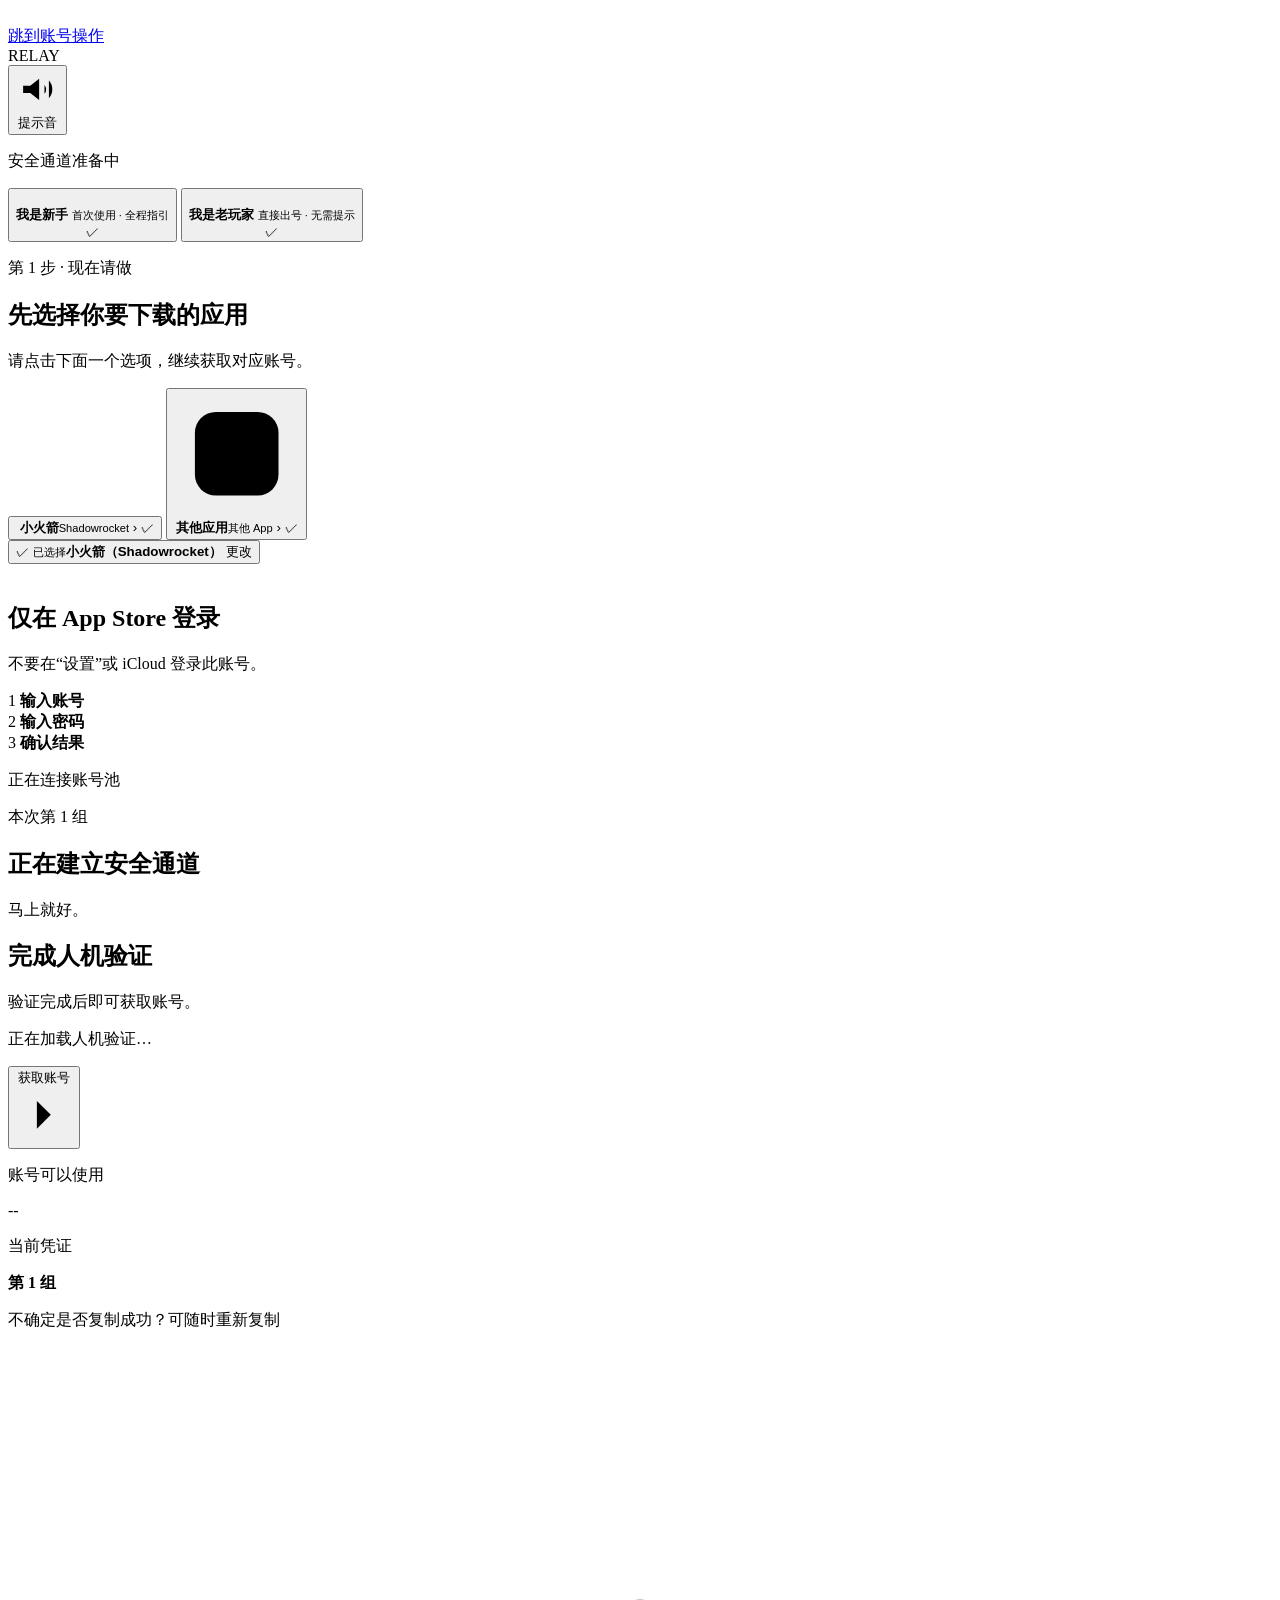
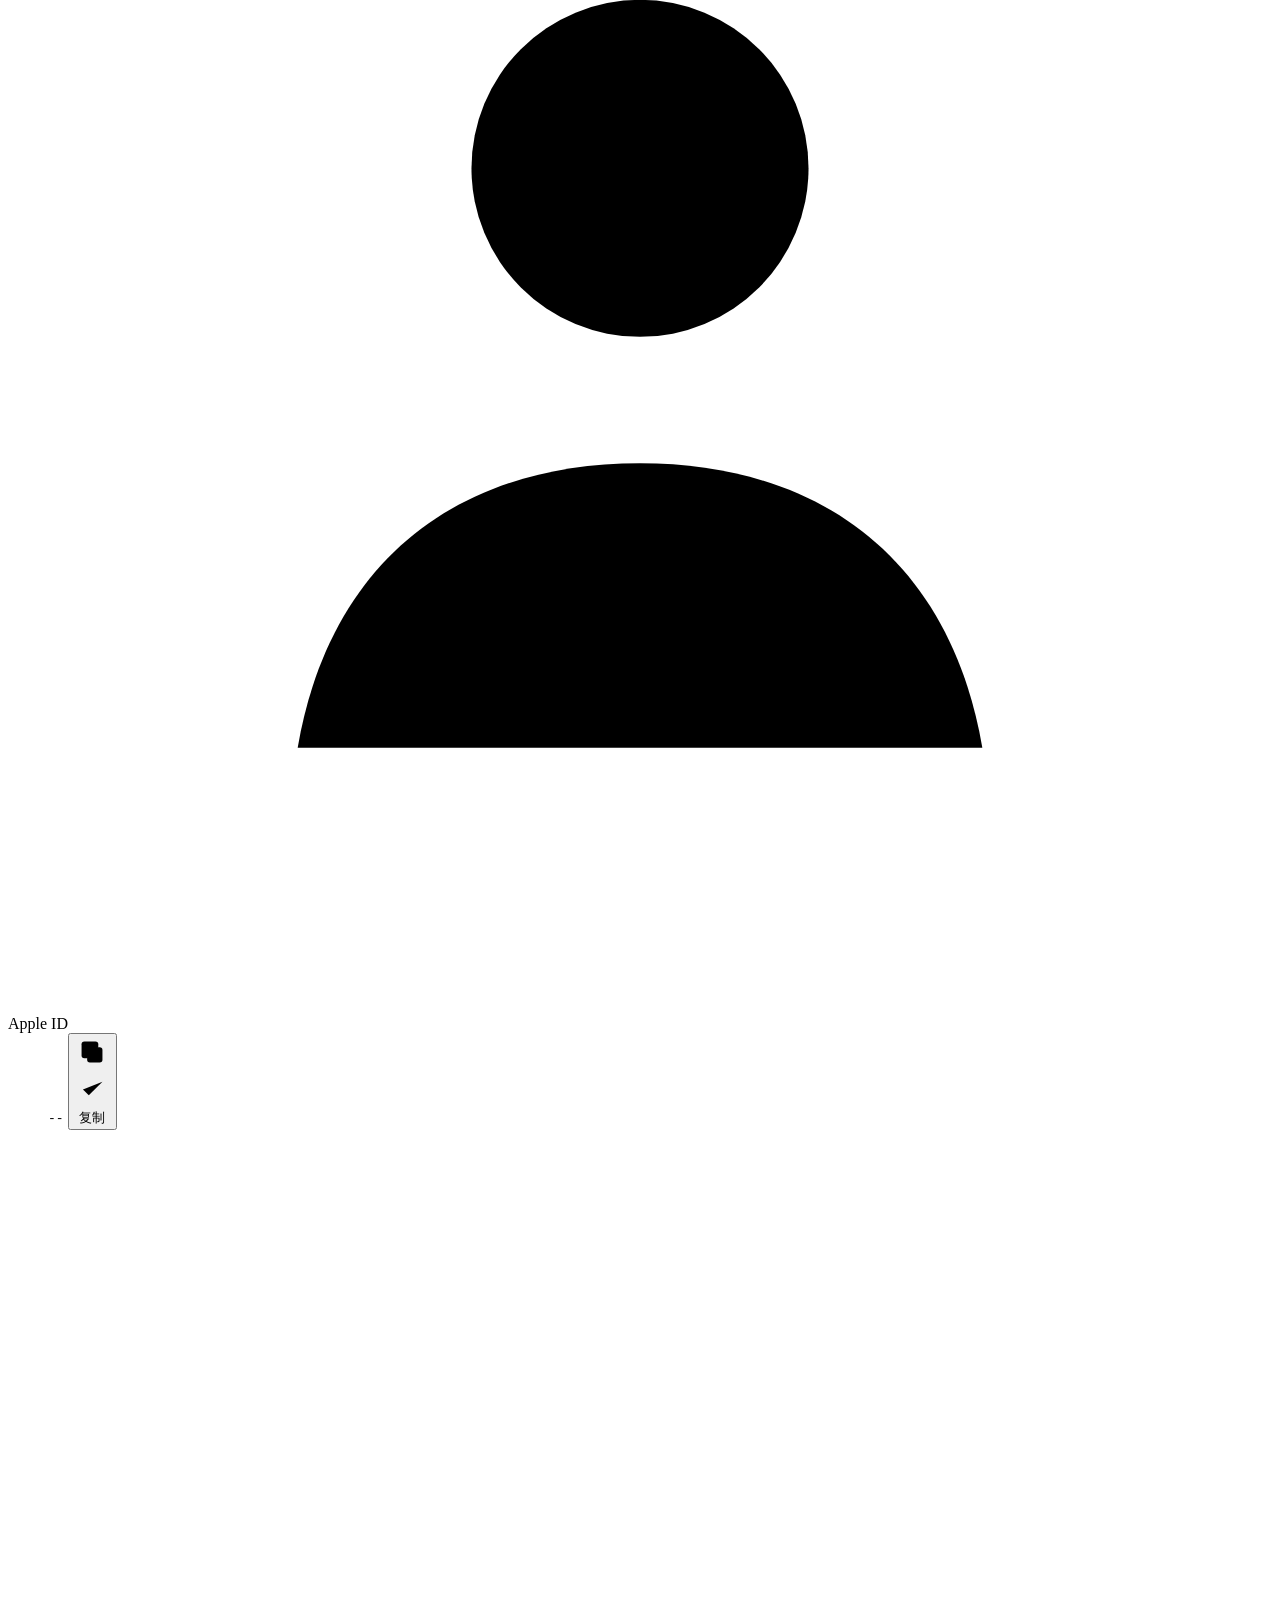
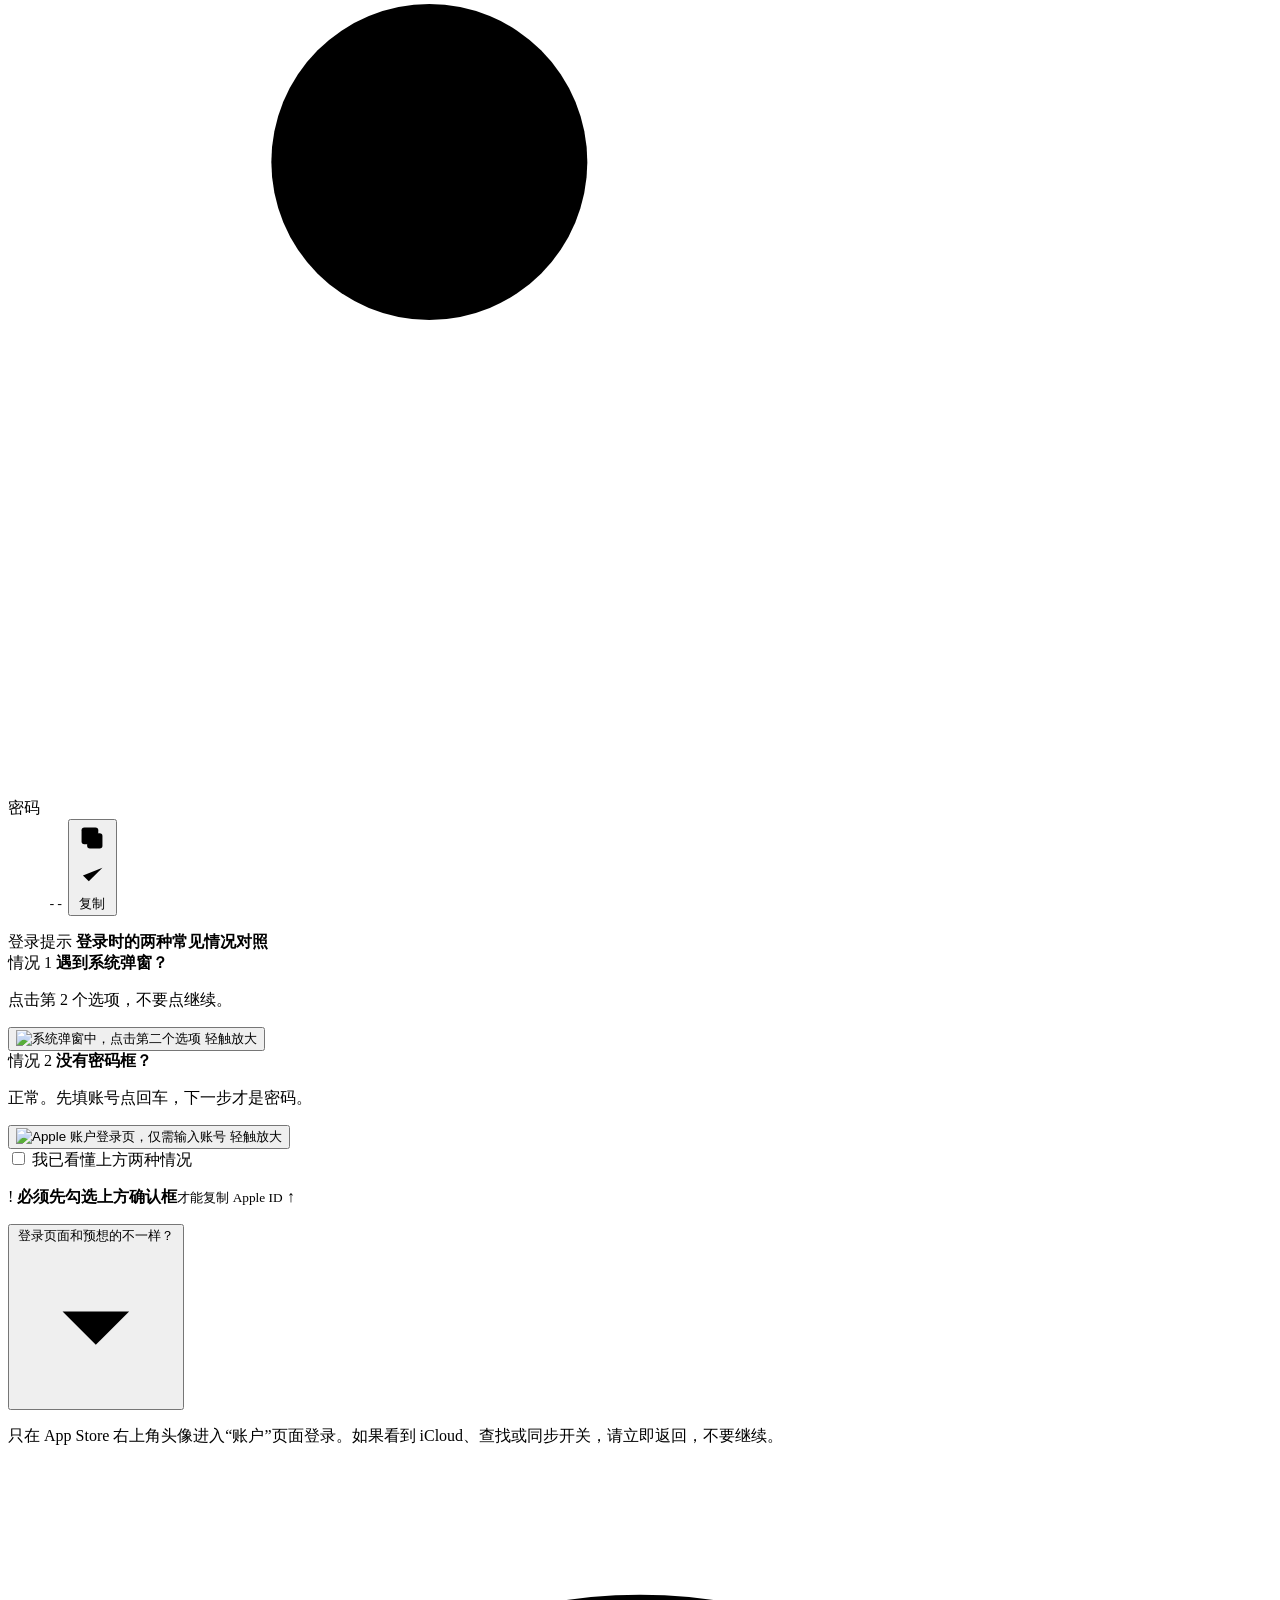
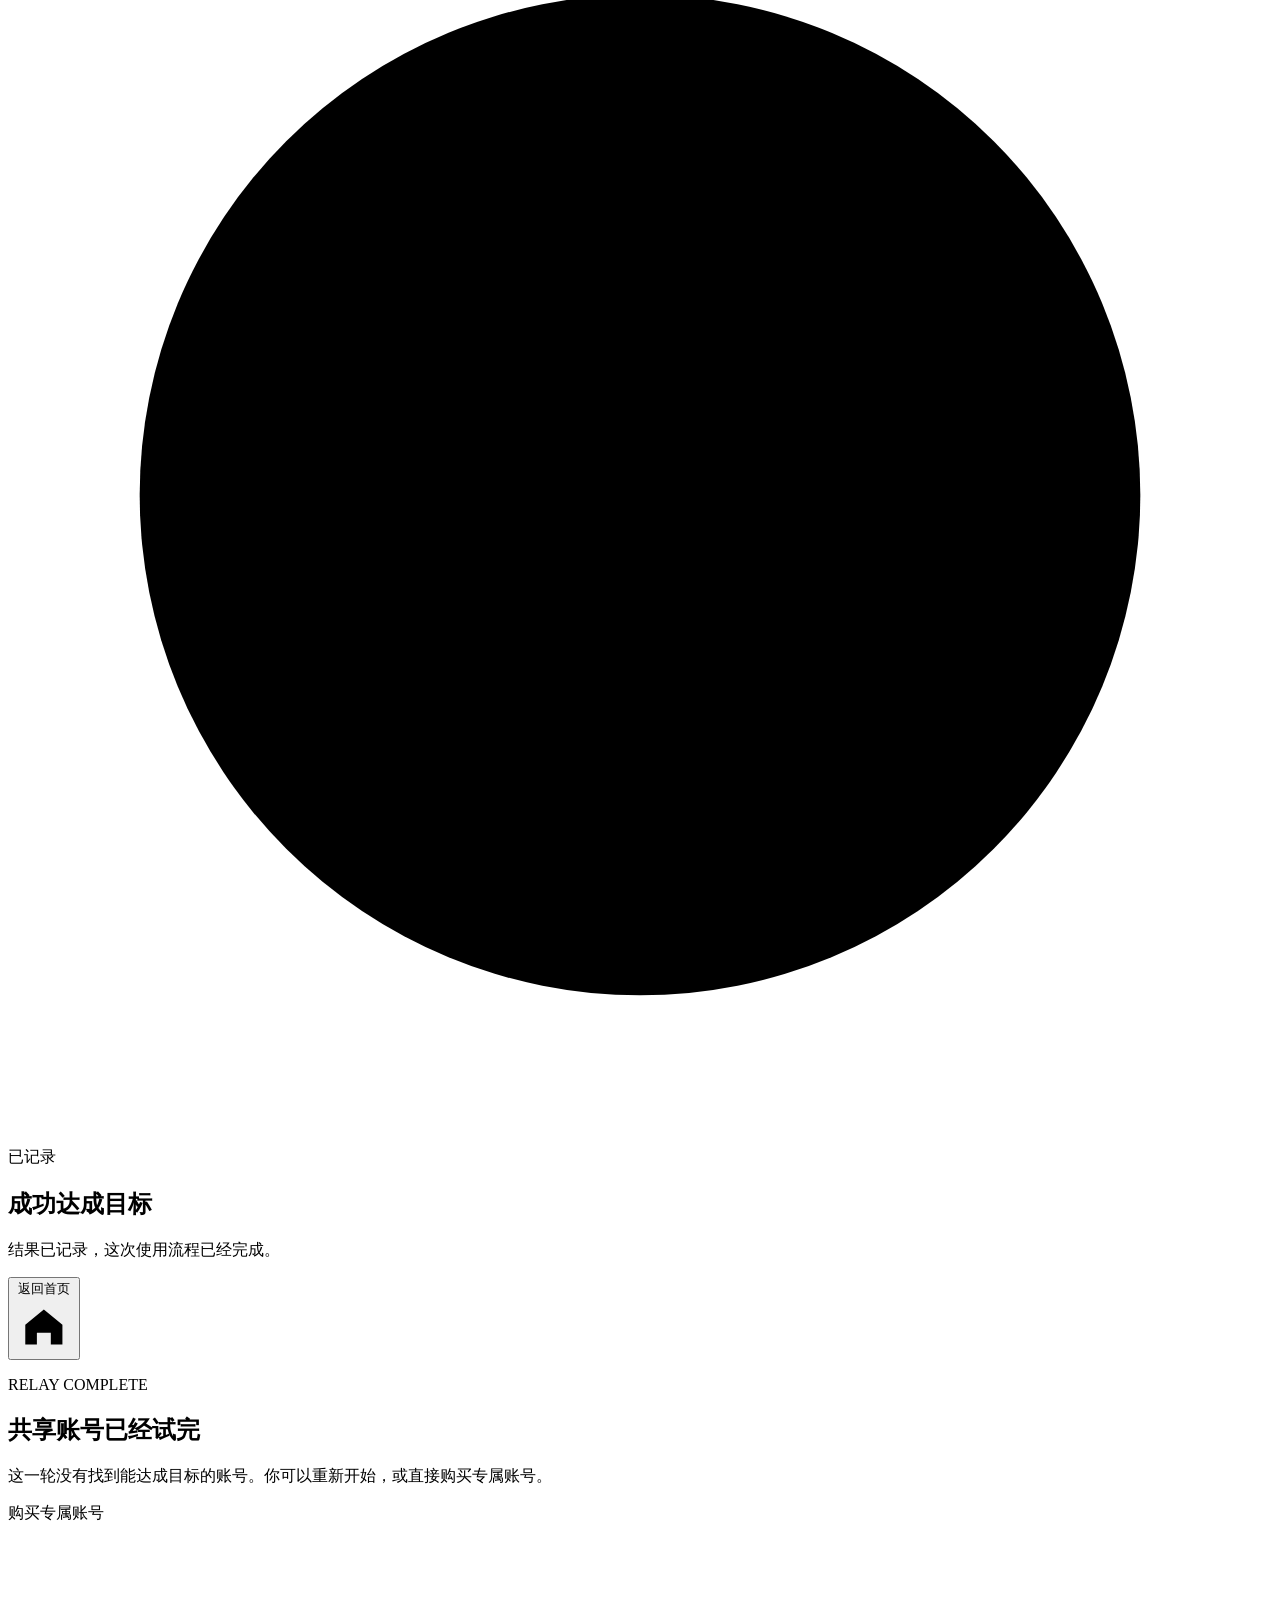
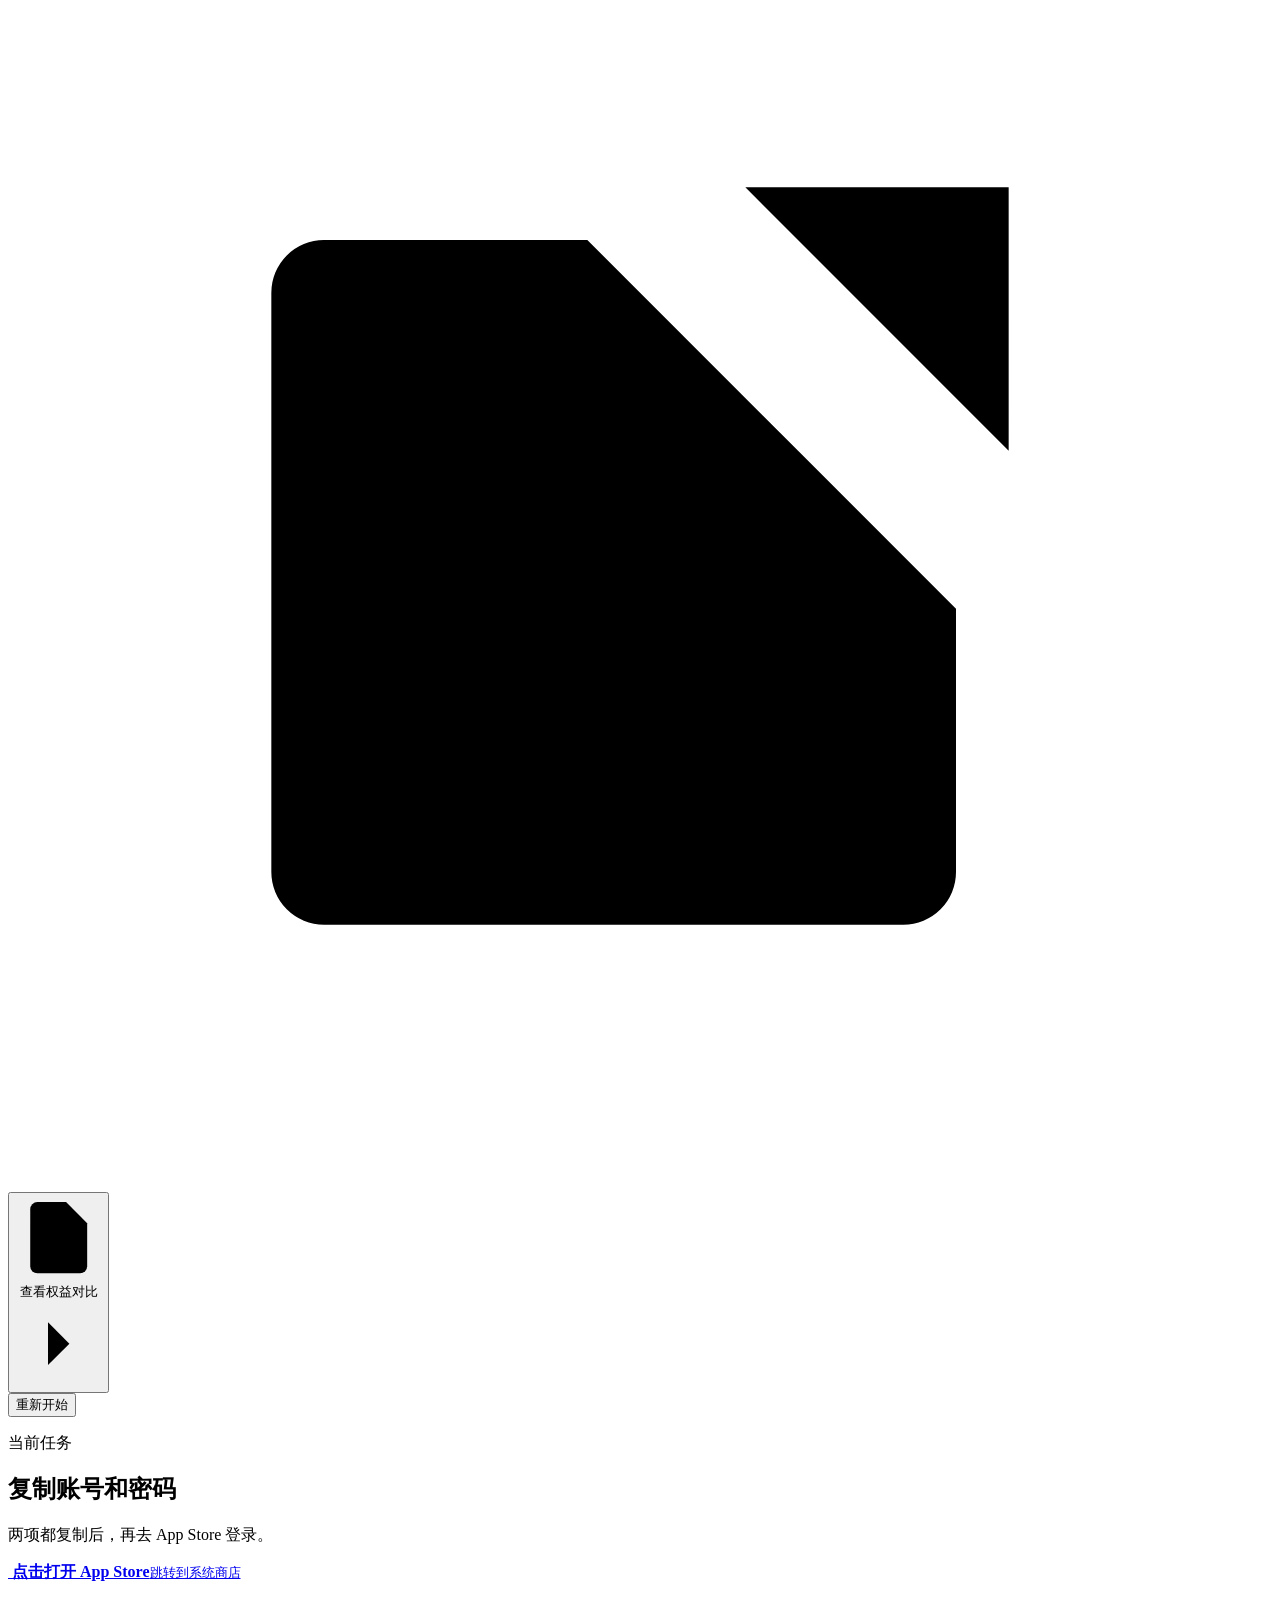
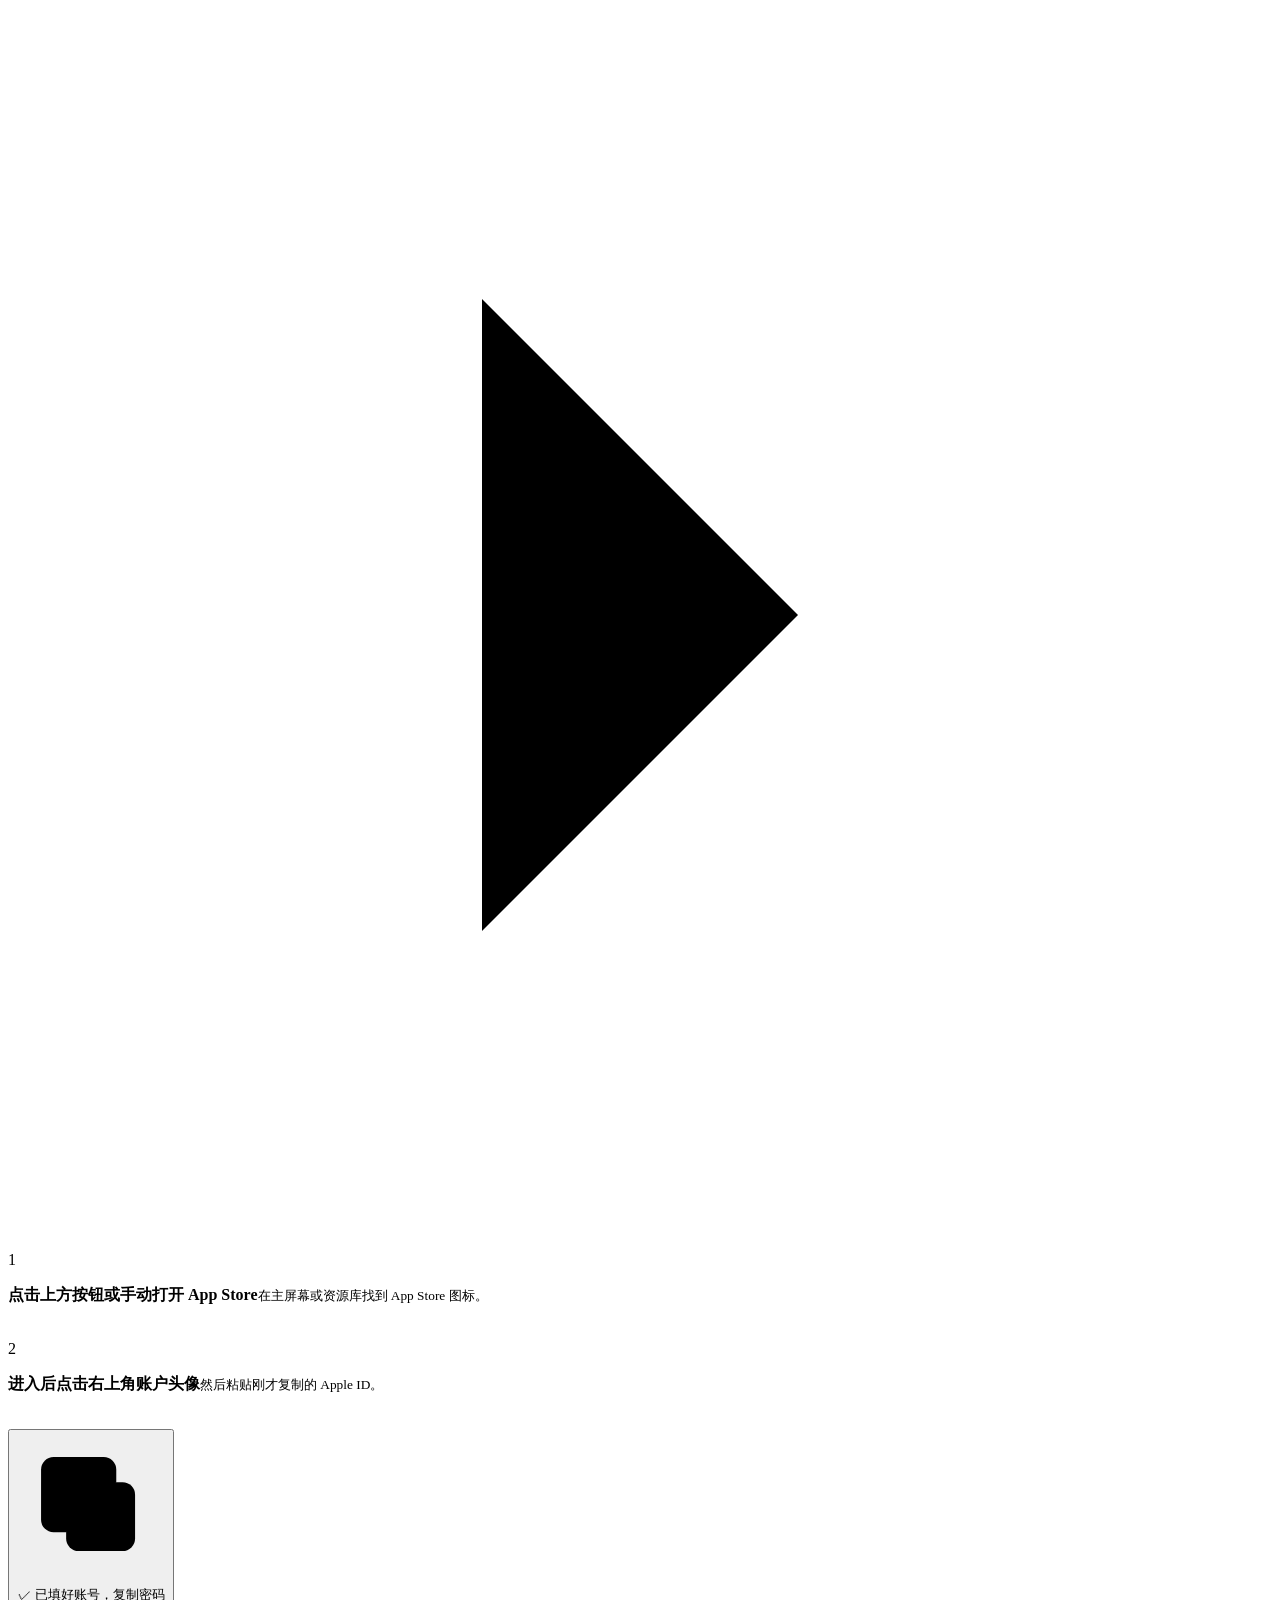
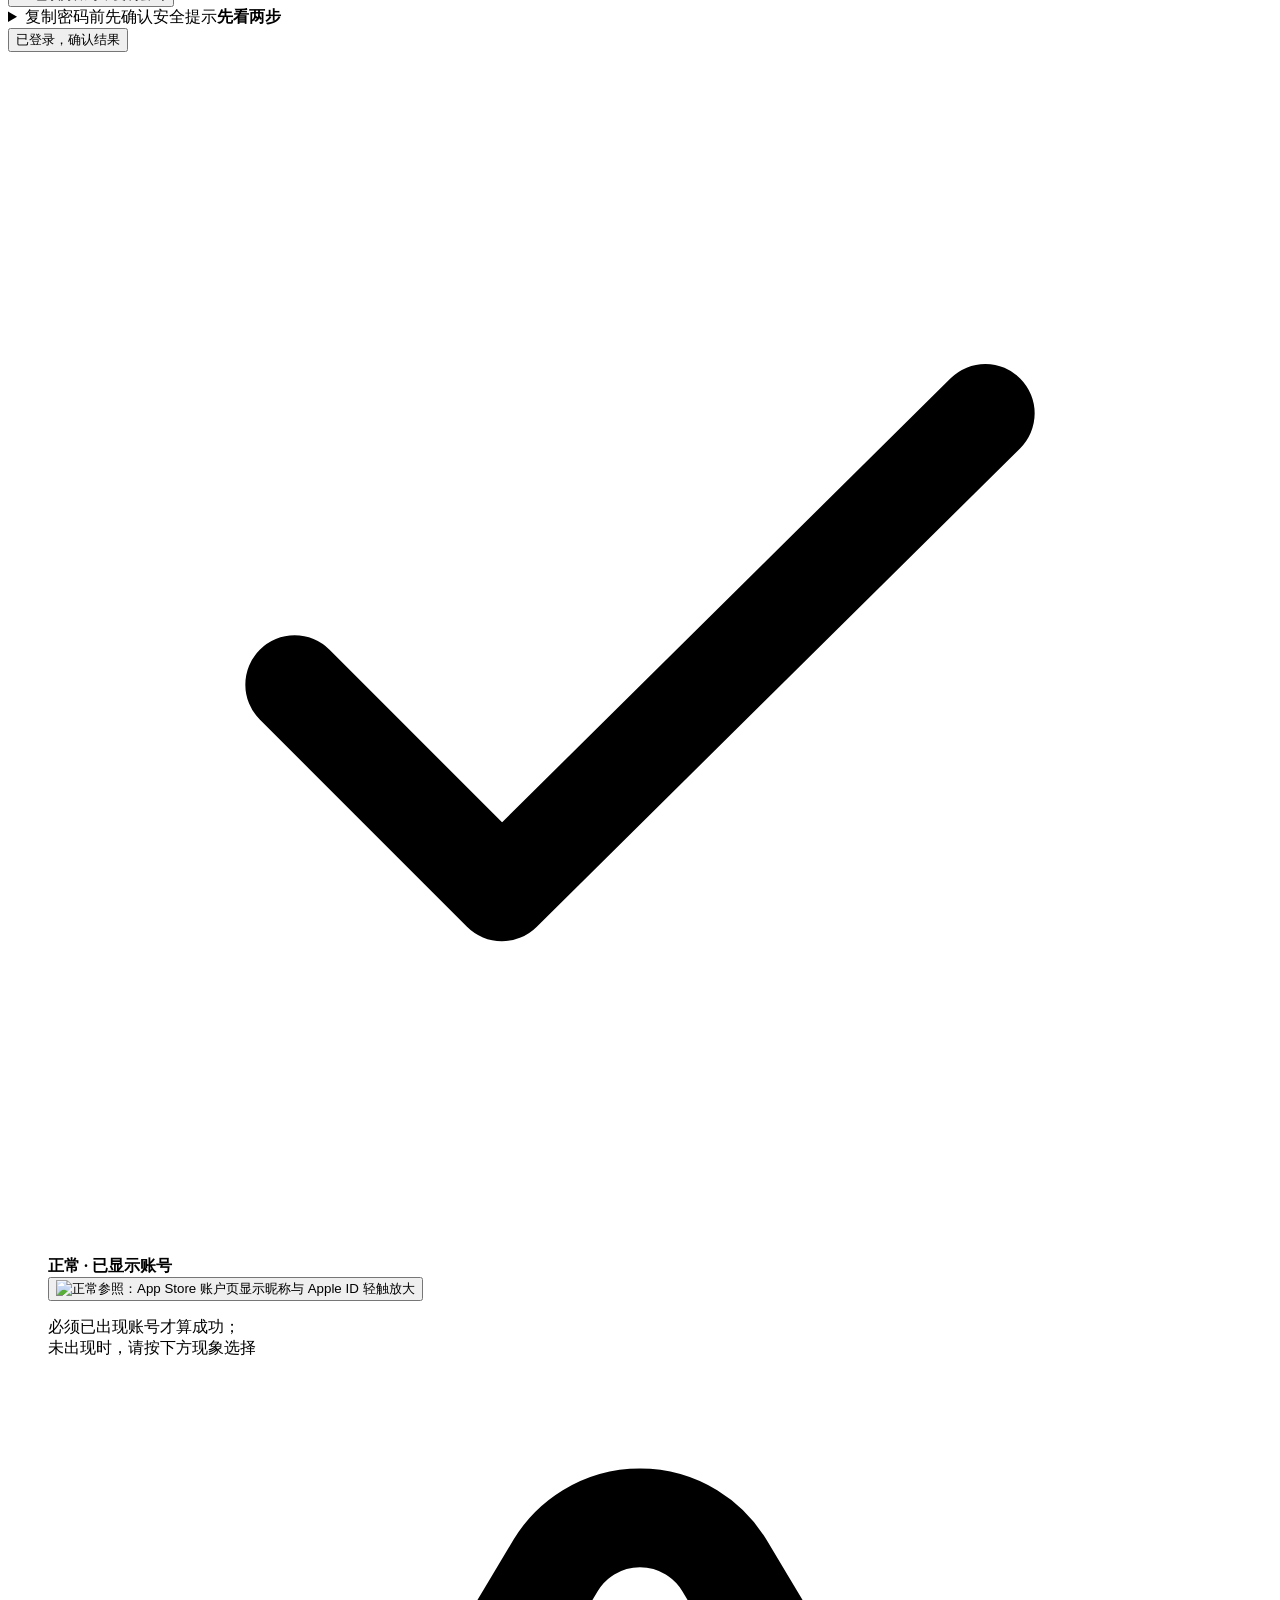
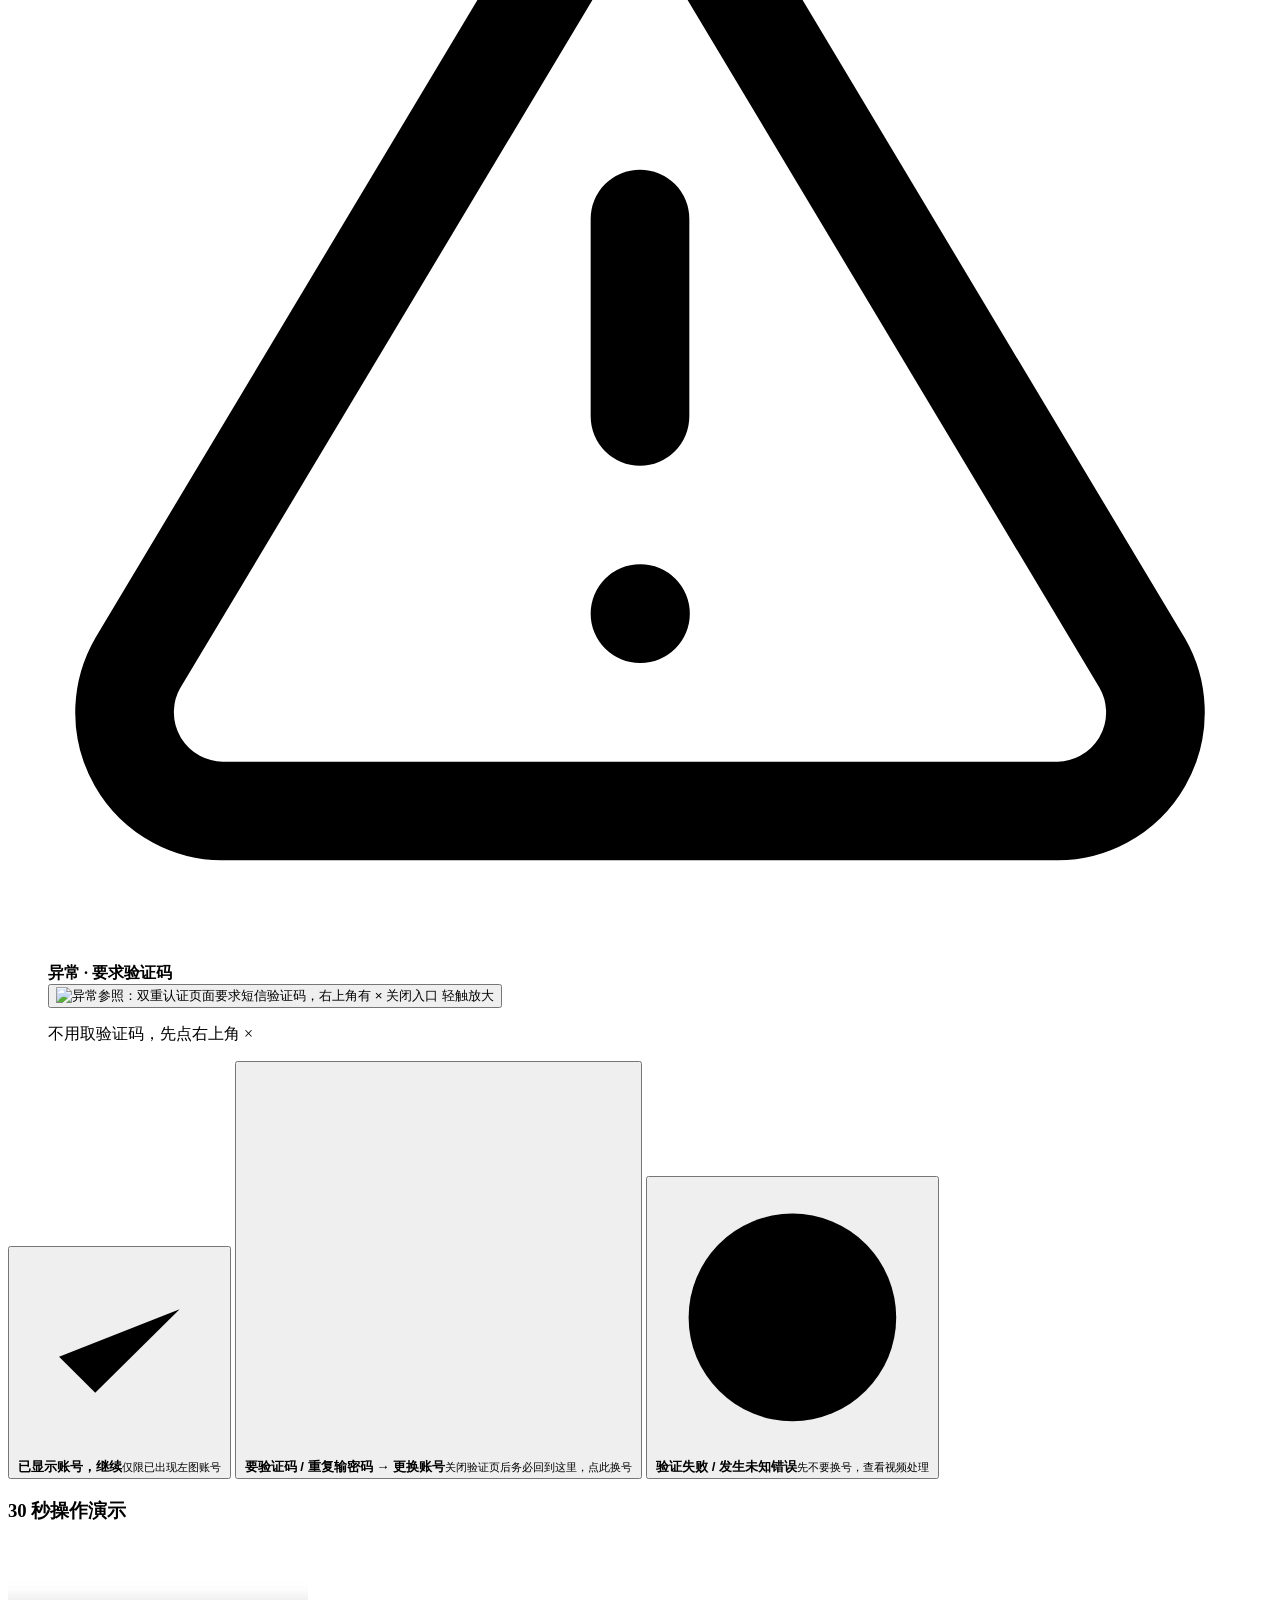
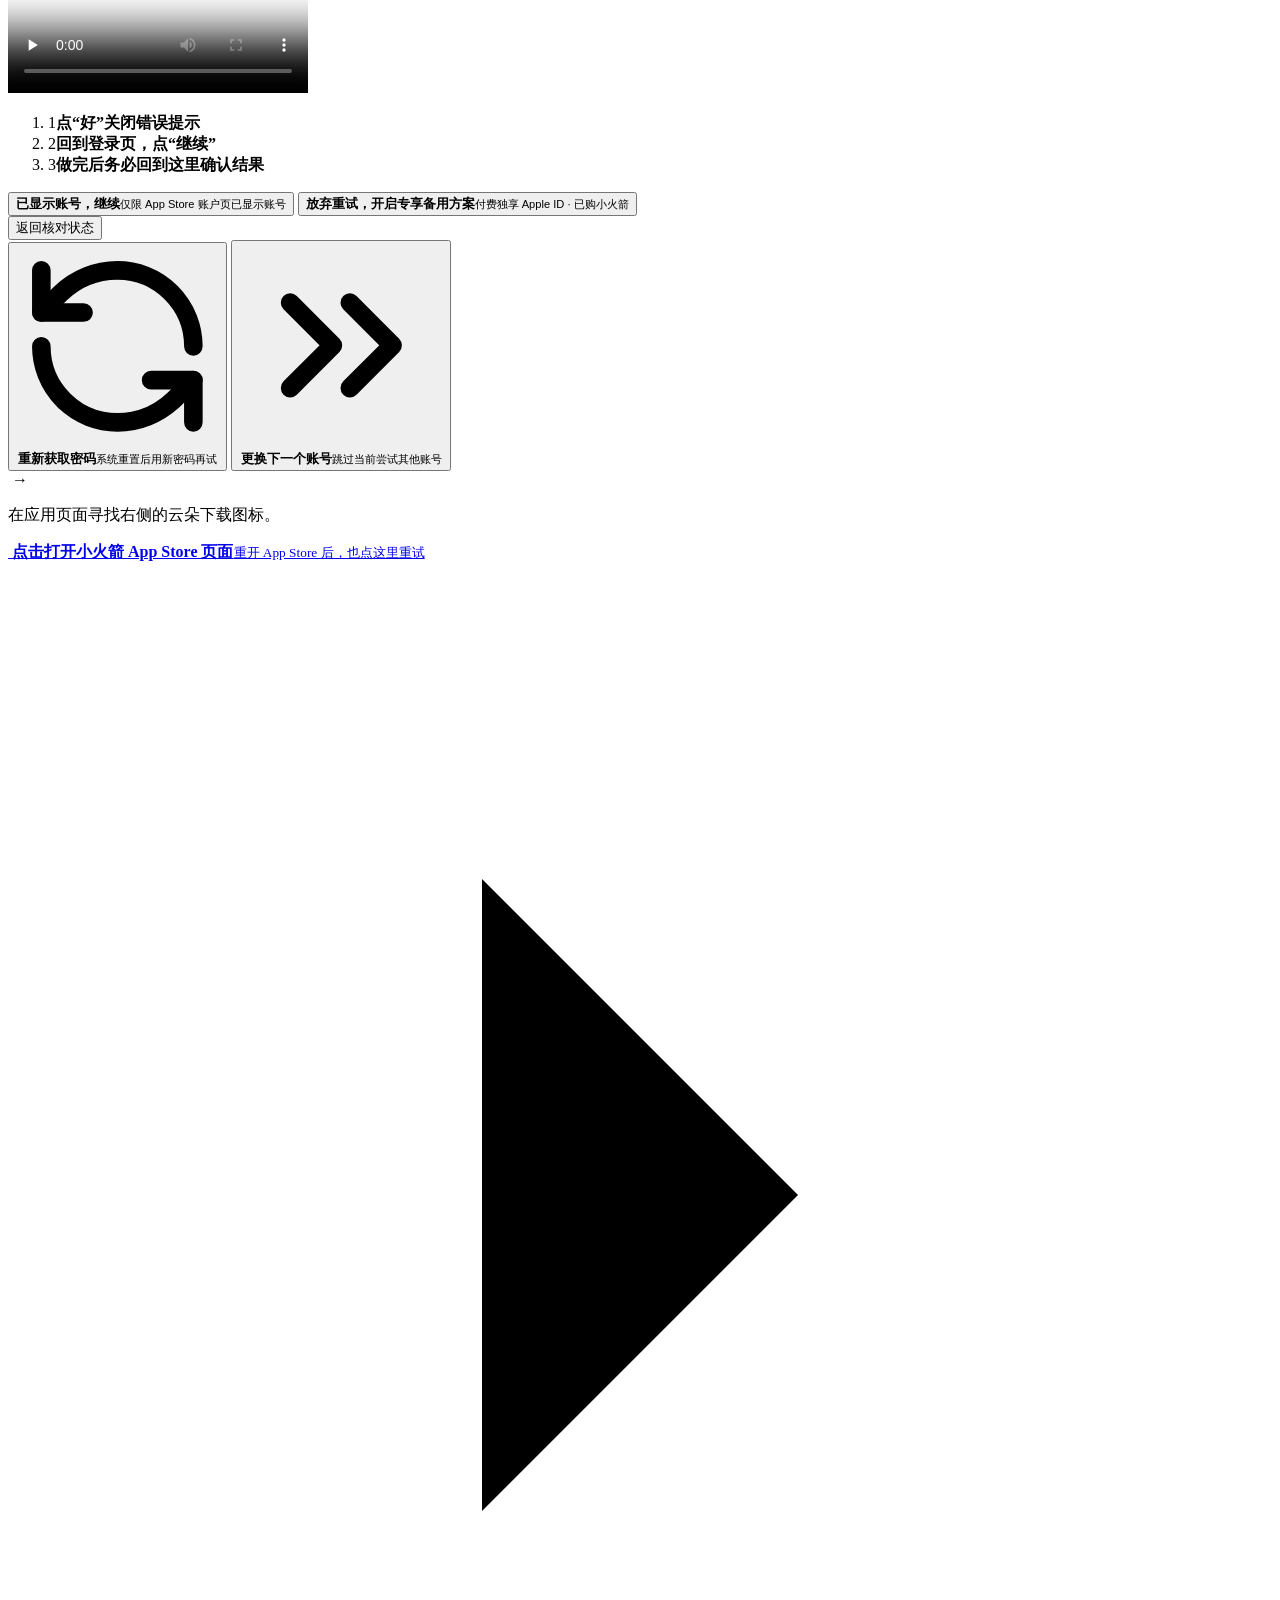
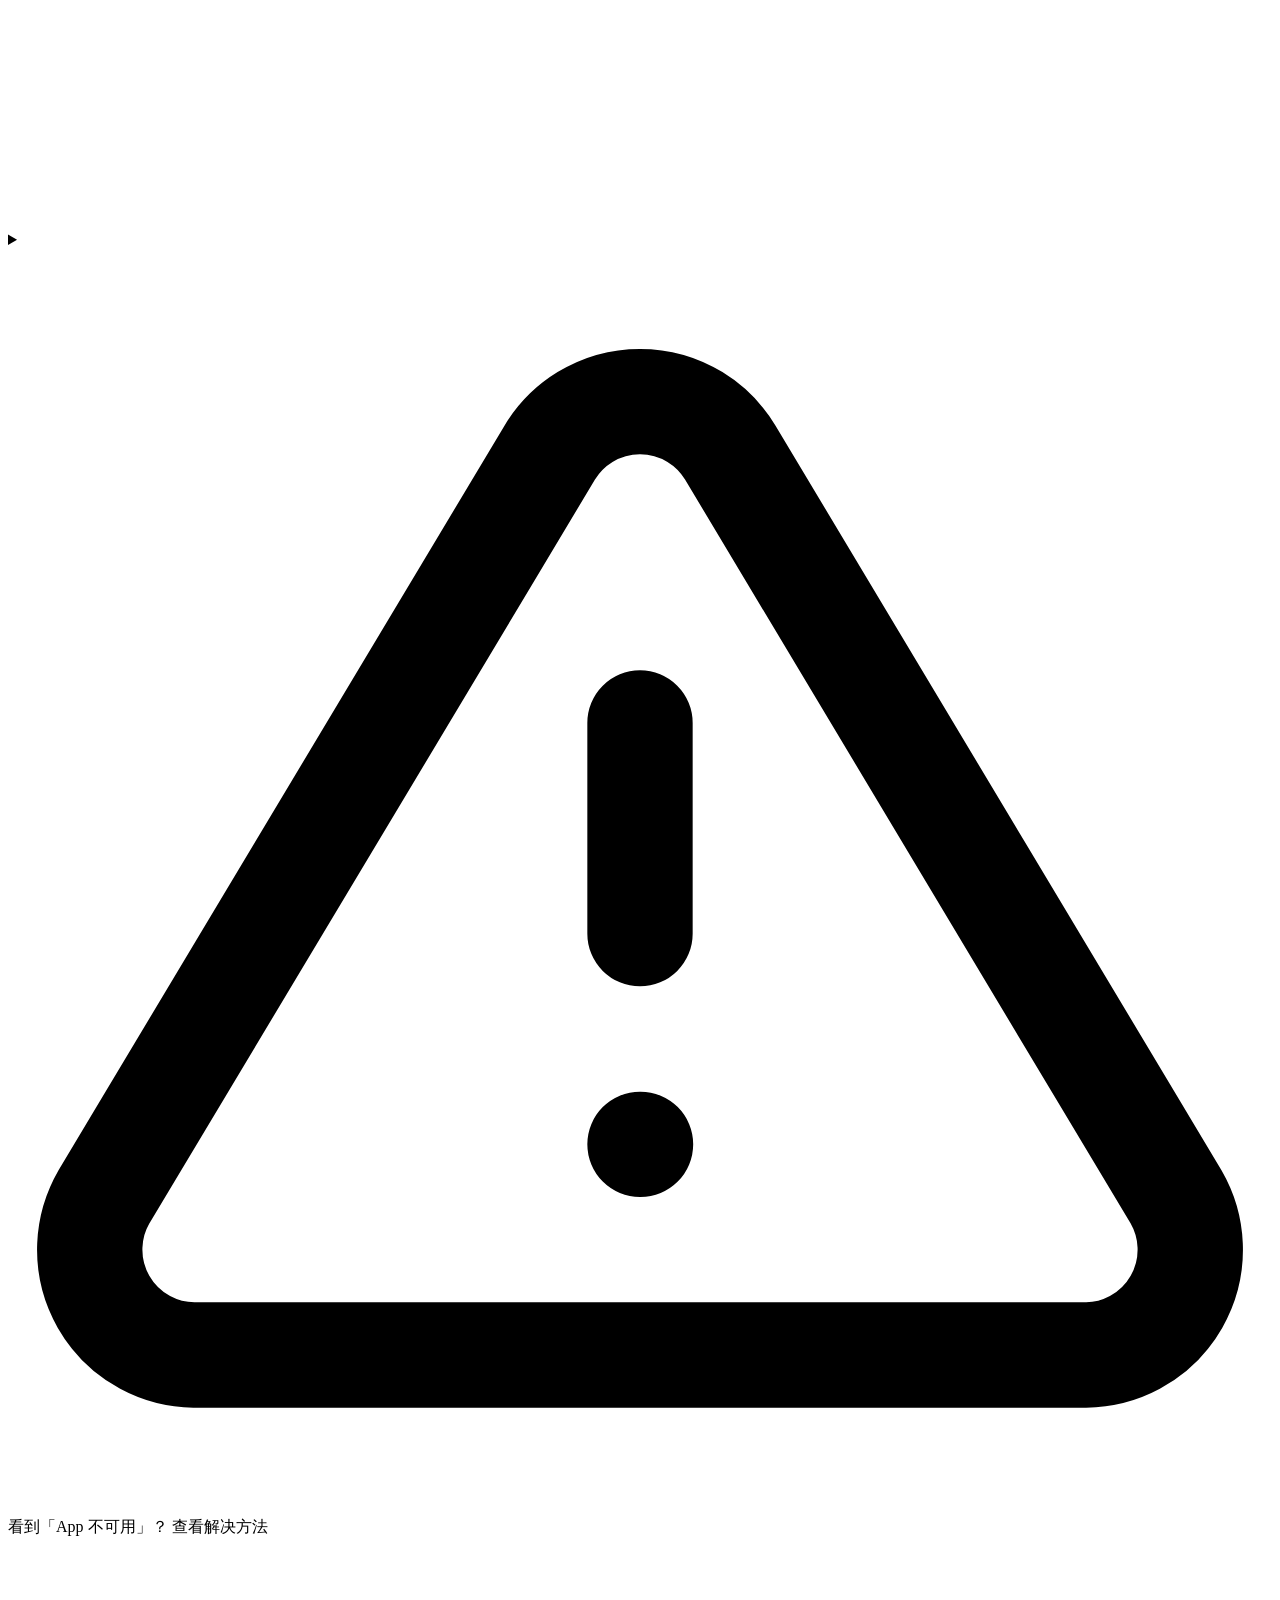
==== commit 6193b2a7: "feat(ux): isolate Apple unknown-error recovery path" ====
--- a/static/index.html
+++ b/static/index.html
@@ -6,11 +6,11 @@
   <meta name="theme-color" content="#050606">
   <meta name="robots" content="noindex,nofollow,noarchive">
   <title>获取可用账号</title>
-  <script src="/assets/altcha.min.js" defer></script>
+
   <link rel="preconnect" href="https://challenges.cloudflare.com" crossorigin>
   <link rel="dns-prefetch" href="https://challenges.cloudflare.com">
   <link rel="stylesheet" href="/assets/app.css?v=20260920-5">
-  <link rel="stylesheet" href="/assets/theme-jakub.css?v=20260920-66">
+  <link rel="stylesheet" href="/assets/theme-jakub.css?v=20260920-70">
   <link rel="stylesheet" href="/assets/theme-discord-colorway.css?v=20260920-40">
   <link rel="stylesheet" href="/assets/motion.css?v=20260827-11">
   <link rel="stylesheet" href="/assets/sound.css?v=20260823-2">
@@ -366,7 +366,7 @@
               <img src="/assets/assets/appstore-login-success-reference.jpg" alt="正常参照：App Store 账户页显示昵称与 Apple ID" width="1269" height="1280">
               <span>轻触放大</span>
             </button>
-            <p class="login-result-example-hint">必须已出现账号才算成功，否则点击更换账号</p>
+            <p class="login-result-example-hint">必须已出现账号才算成功；<br>未出现时，请按下方现象选择</p>
           </figure>
           <figure class="login-result-example login-result-example-error">
             <figcaption class="login-result-example-title">
@@ -377,8 +377,9 @@
               <img src="/assets/assets/appstore-two-factor-reference.jpg" alt="异常参照：双重认证页面要求短信验证码，右上角有 × 关闭入口" width="1178" height="1178">
               <span>轻触放大</span>
             </button>
-            <p class="login-result-example-hint">不用取验证码，先点右上角 ×</p>
+            <p class="login-result-example-hint">不用取验证码，先点右上角 <span aria-label="关闭">×</span></p>
           </figure>
+
         </div>
         <div class="result-choice-grid">
           <button type="button" data-login-result="success" class="result-action result-success">
@@ -387,8 +388,31 @@
           </button>
           <button type="button" data-result="login_failed" id="loginFailedBtn" class="result-action">
             <span class="result-icon" aria-hidden="true"><svg viewBox="0 0 24 24"><path d="m7 7 10 10M17 7 7 17"/></svg></span>
-            <span><strong>要验证码 / 重复输密码 / 报错 → 更换账号</strong><small>不用取验证码。关闭验证页后务必回到这里，点此换号</small></span>
-          </button>
+            <span><strong>要验证码 / 重复输密码 → 更换账号</strong><small>关闭验证页后务必回到这里，点此换号</small></span>
+          </button>
+          <button type="button" data-login-unknown-error id="unknownErrorBtn" class="result-action result-action-unknown" aria-controls="unknownErrorRecovery" aria-expanded="false">
+            <span class="result-icon" aria-hidden="true"><svg viewBox="0 0 24 24"><circle cx="12" cy="12" r="9"/><path d="M12 8v5M12 16h.01"/></svg></span>
+            <span><strong>验证失败 / 发生未知错误</strong><small>先不要换号，查看视频处理</small></span>
+          </button>
+        </div>
+        <div id="unknownErrorRecovery" class="unknown-error-recovery hidden">
+          <div class="unknown-error-recovery-heading">
+            <h3>30 秒操作演示</h3>
+          </div>
+          <video id="unknownErrorVideo" class="unknown-error-video" controls playsinline preload="none" poster="/assets/assets/apple-login-unknown-error-poster.jpg" aria-label="关闭未知错误提示后再次尝试登录的实操录屏" aria-describedby="unknownErrorSteps">
+            <source src="/assets/assets/apple-login-unknown-error.mp4" type="video/mp4">
+            当前浏览器无法播放视频，请按下方操作继续。
+          </video>
+          <ol id="unknownErrorSteps" class="unknown-error-steps">
+            <li><span>1</span><strong>点“好”关闭错误提示</strong></li>
+            <li><span>2</span><strong>回到登录页，点“继续”</strong></li>
+            <li><span>3</span><strong>做完后务必回到这里确认结果</strong></li>
+          </ol>
+          <div class="unknown-error-actions">
+            <button type="button" id="unknownErrorSuccessBtn" class="unknown-error-success"><strong>已显示账号，继续</strong><small>仅限 App Store 账户页已显示账号</small></button>
+            <button type="button" id="unknownErrorGiveUpBtn" class="unknown-error-give-up" aria-haspopup="dialog"><strong>放弃重试，开启专享备用方案</strong><small>付费独享 Apple ID · 已购小火箭</small></button>
+          </div>
+          <button type="button" id="unknownErrorBackBtn" class="unknown-error-back">返回核对状态</button>
         </div>
         <div id="appleautoActions" class="appleauto-sub-actions hidden">
           <button type="button" id="appleautoRestartBtn" class="appleauto-action appleauto-primary">
@@ -586,6 +610,7 @@
       <svg class="copy-toast-glyph" viewBox="0 0 24 24" aria-hidden="true"><rect x="8" y="8" width="11" height="11" rx="2"/><path d="M16 8V6a2 2 0 0 0-2-2H6a2 2 0 0 0-2 2v8a2 2 0 0 0 2 2h2"/></svg>
       <strong id="copyToastText">复制成功</strong>
     </div>
+
 
     <div id="benefitModal" class="benefit-modal hidden" role="dialog" aria-modal="true" aria-labelledby="benefitModalTitle">
       <div class="benefit-dialog-backdrop"></div>
@@ -706,6 +731,57 @@
     </div>
   </div>
 
+  <!-- Dedicated fallback: a calm paid alternative after the user chooses to stop retrying. -->
+  <div id="dedicatedAccountActionSheet" class="action-sheet-modal dedicated-account-sheet hidden" role="dialog" aria-modal="true" aria-labelledby="dedicatedAccountSheetTitle" aria-describedby="dedicatedAccountSheetDescription" inert>
+    <div class="action-sheet-backdrop"></div>
+    <div class="action-sheet-container">
+      <div class="action-sheet-card">
+        <div class="action-sheet-heading">
+          <svg class="action-sheet-heading-icon dedicated-sheet-icon" viewBox="0 0 24 24" fill="none" stroke="currentColor" stroke-width="2" stroke-linecap="round" stroke-linejoin="round" aria-hidden="true" focusable="false">
+            <path d="M12 3v18M3 12h18" />
+            <circle cx="12" cy="12" r="9" />
+          </svg>
+          <h2 id="dedicatedAccountSheetTitle" class="action-sheet-title" tabindex="-1"><span class="action-sheet-badge dedicated-sheet-badge">专享备用方案 · 付费</span>不用再反复尝试，换用自己的小火箭账号</h2>
+          <button id="dedicatedAccountCloseBtn" class="dedicated-sheet-close" type="button" aria-label="关闭备用方案，返回视频"><svg viewBox="0 0 24 24" fill="none" stroke="currentColor" stroke-width="1.8" aria-hidden="true"><path d="m6 6 12 12M18 6 6 18"/></svg></button>
+        </div>
+        <div id="dedicatedAccountSheetDescription" class="dedicated-sheet-body">
+          <p>按视频尝试后仍未成功，可以先停下来，不必继续轮换共享账号。</p>
+          <p>这里提供<strong>非共享、仅你使用的 Apple ID，已购小火箭</strong>。你可以先查看权益，再决定是否购买。</p>
+        </div>
+        <div class="action-sheet-actions">
+          <button id="dedicatedAccountCompareBtn" type="button" class="action-sheet-btn action-sheet-btn-secondary">查看权益对比</button>
+          <button id="dedicatedAccountGetBtn" type="button" class="action-sheet-btn action-sheet-btn-primary dedicated-get-btn">获取独享账号</button>
+        </div>
+      </div>
+    </div>
+  </div>
+
+  <!-- Dedicated fallback handoff: point to the persistent Chatwoot widget, then return home. -->
+  <div id="dedicatedContactActionSheet" class="action-sheet-modal dedicated-account-sheet hidden" role="dialog" aria-modal="true" aria-labelledby="dedicatedContactSheetTitle" aria-describedby="dedicatedContactSheetDescription" inert>
+    <div class="action-sheet-backdrop"></div>
+    <div class="action-sheet-container">
+      <div class="action-sheet-card">
+        <div class="action-sheet-heading">
+          <svg class="action-sheet-heading-icon dedicated-sheet-icon" viewBox="0 0 24 24" fill="none" stroke="currentColor" stroke-width="2" stroke-linecap="round" stroke-linejoin="round" aria-hidden="true" focusable="false">
+            <path d="M21 11.5a8.38 8.38 0 0 1-9 8.5 9.9 9.9 0 0 1-4-.9L3 21l1.9-4.1A8.5 8.5 0 1 1 21 11.5Z" />
+            <path d="M8 12h.01M12 12h.01M16 12h.01" />
+          </svg>
+          <h2 id="dedicatedContactSheetTitle" class="action-sheet-title" tabindex="-1">点击右下角客服，获取独享账号</h2>
+          <button id="dedicatedContactCloseBtn" class="dedicated-sheet-close" type="button" aria-label="返回备用方案"><svg viewBox="0 0 24 24" fill="none" stroke="currentColor" stroke-width="1.8" aria-hidden="true"><path d="m6 6 12 12M18 6 6 18"/></svg></button>
+        </div>
+        <div id="dedicatedContactSheetDescription" class="dedicated-sheet-body">
+          <p>返回首页后，点击右下角的客服图标，发送：</p>
+          <strong class="dedicated-contact-phrase">获取小火箭独享账号</strong>
+          <p class="dedicated-contact-widget-note"><svg viewBox="0 0 24 24" fill="none" stroke="currentColor" stroke-width="1.8" aria-hidden="true"><path d="M21 11.5a8.38 8.38 0 0 1-9 8.5 9.9 9.9 0 0 1-4-.9L3 21l1.9-4.1A8.5 8.5 0 1 1 21 11.5Z"/><path d="M8 12h.01M12 12h.01M16 12h.01"/></svg><span>点击“好的”返回首页后，右下角客服入口会恢复显示。</span></p>
+          <p>客服会为你说明价格与获取方式。本轮共享尝试将在返回首页后结束。</p>
+        </div>
+        <div class="action-sheet-actions dedicated-contact-actions">
+          <button id="dedicatedContactConfirmBtn" type="button" class="action-sheet-btn action-sheet-btn-primary">好的，返回首页</button>
+        </div>
+      </div>
+    </div>
+  </div>
+
   <!-- Viewport-anchored sheet: independent of the task column and its focus scope. -->
   <div id="preflightActionSheet" class="action-sheet-modal hidden" role="dialog" aria-modal="true" aria-labelledby="preflightSheetTitle" aria-describedby="preflightSheetDescription" inert>
     <div class="action-sheet-backdrop"></div>
@@ -748,8 +824,29 @@
     </div>
   </div>
 
+  <!-- 复用项目原有 Action Sheet 结构、样式、动效和焦点管理 -->
+  <div id="restartConfirmActionSheet" class="action-sheet-modal hidden" role="dialog" aria-modal="true" aria-labelledby="restartConfirmTitle" aria-describedby="restartConfirmDescription" inert>
+    <div class="action-sheet-backdrop"></div>
+    <div class="action-sheet-container">
+      <div class="action-sheet-card">
+        <div class="action-sheet-heading">
+          <svg class="action-sheet-heading-icon" viewBox="0 0 24 24" fill="none" stroke="currentColor" stroke-width="2" stroke-linecap="round" stroke-linejoin="round" aria-hidden="true" focusable="false">
+            <path d="M12 8v4l3 3" />
+            <circle cx="12" cy="12" r="10" />
+          </svg>
+          <h2 id="restartConfirmTitle" class="action-sheet-title">确定要重新生成密码吗？</h2>
+        </div>
+        <p id="restartConfirmDescription" class="action-sheet-desc">只有在 App Store 明确提示密码错误或需要验证码时才需点击。若只是输错，请再试一次当前密码。</p>
+        <div class="action-sheet-actions">
+          <button id="restartConfirmCancelBtn" type="button" class="action-sheet-btn action-sheet-btn-primary">再试一次当前密码</button>
+          <button id="restartConfirmSubmitBtn" type="button" class="action-sheet-btn action-sheet-btn-secondary">确认重置并获取新密码</button>
+        </div>
+      </div>
+    </div>
+  </div>
+
   <script src="/assets/sound.js?v=20260824-17" defer></script>
-  <script src="/assets/app.js?v=20260920-43" defer></script>
+  <script src="/assets/app.js?v=20260920-48" defer></script>
   <script>
     (function(d,t) {
       var BASE_URL="https://chatwoot.1yo.cc";
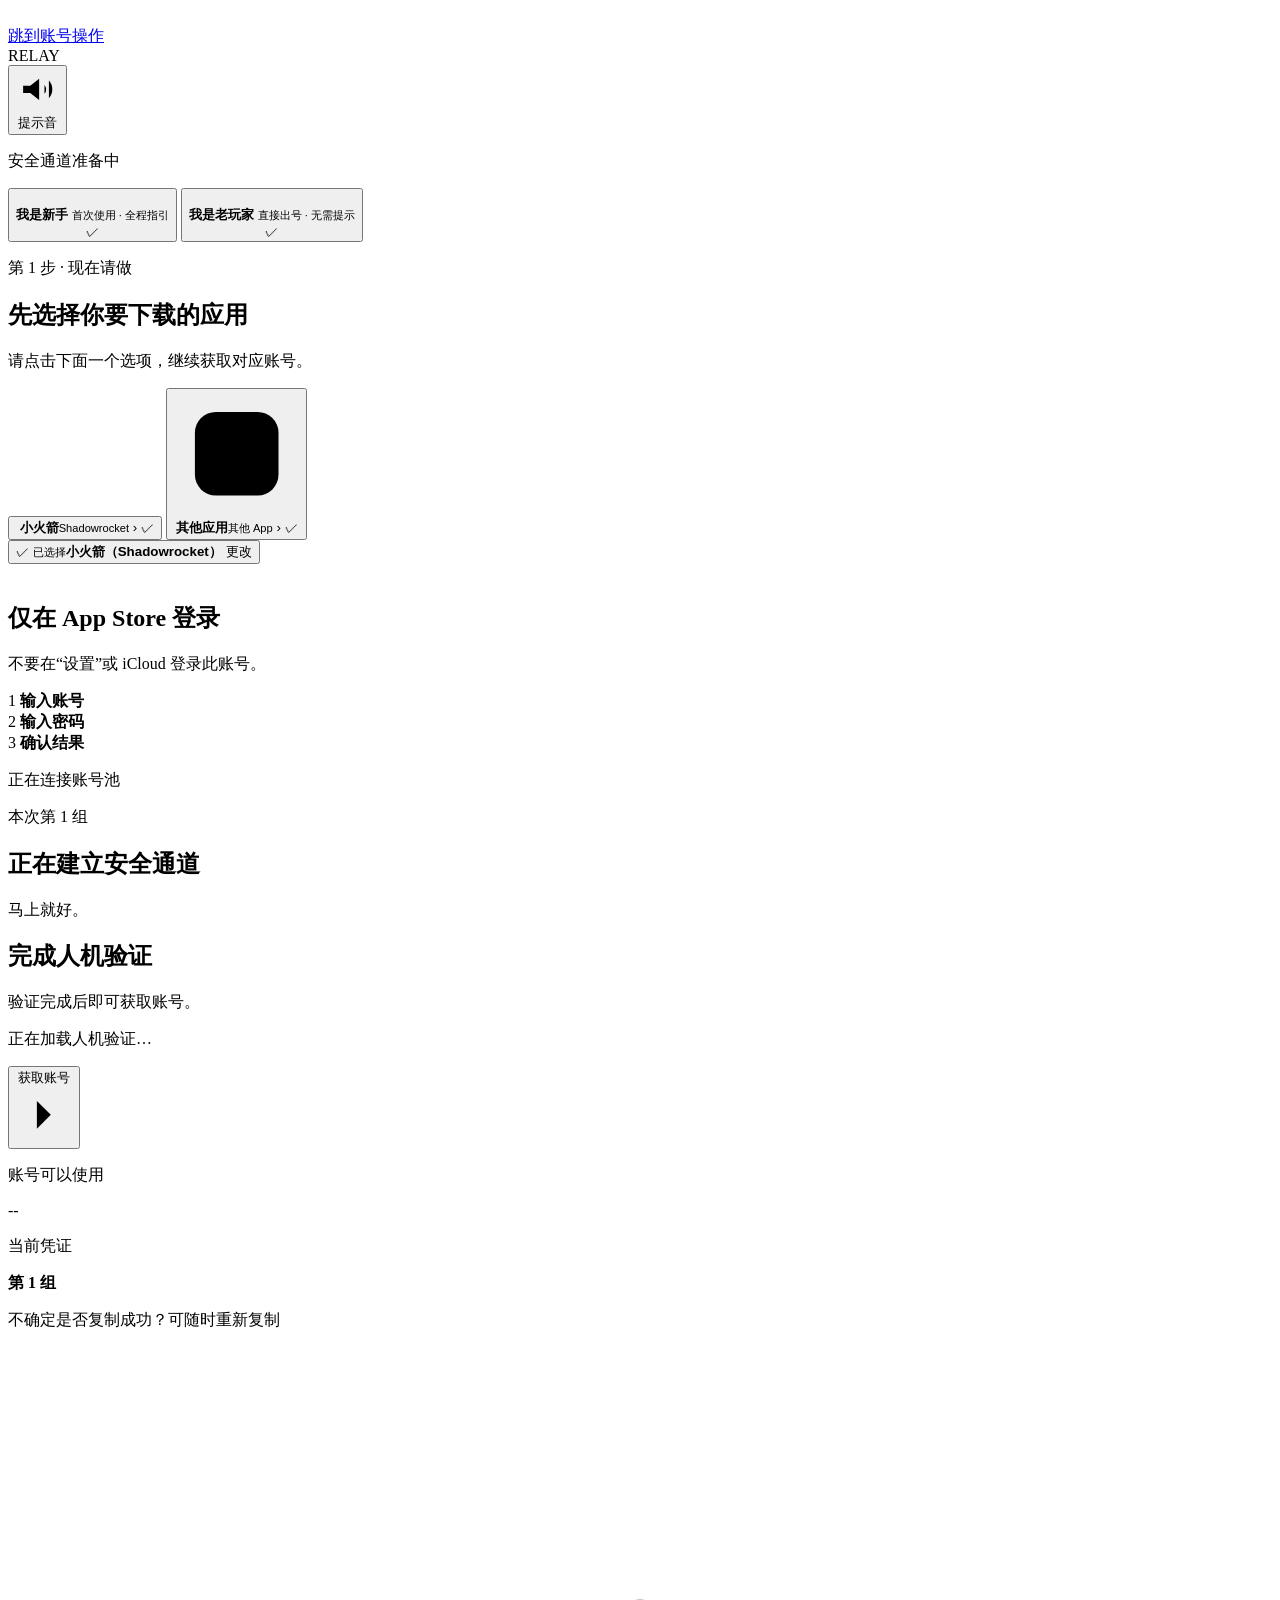
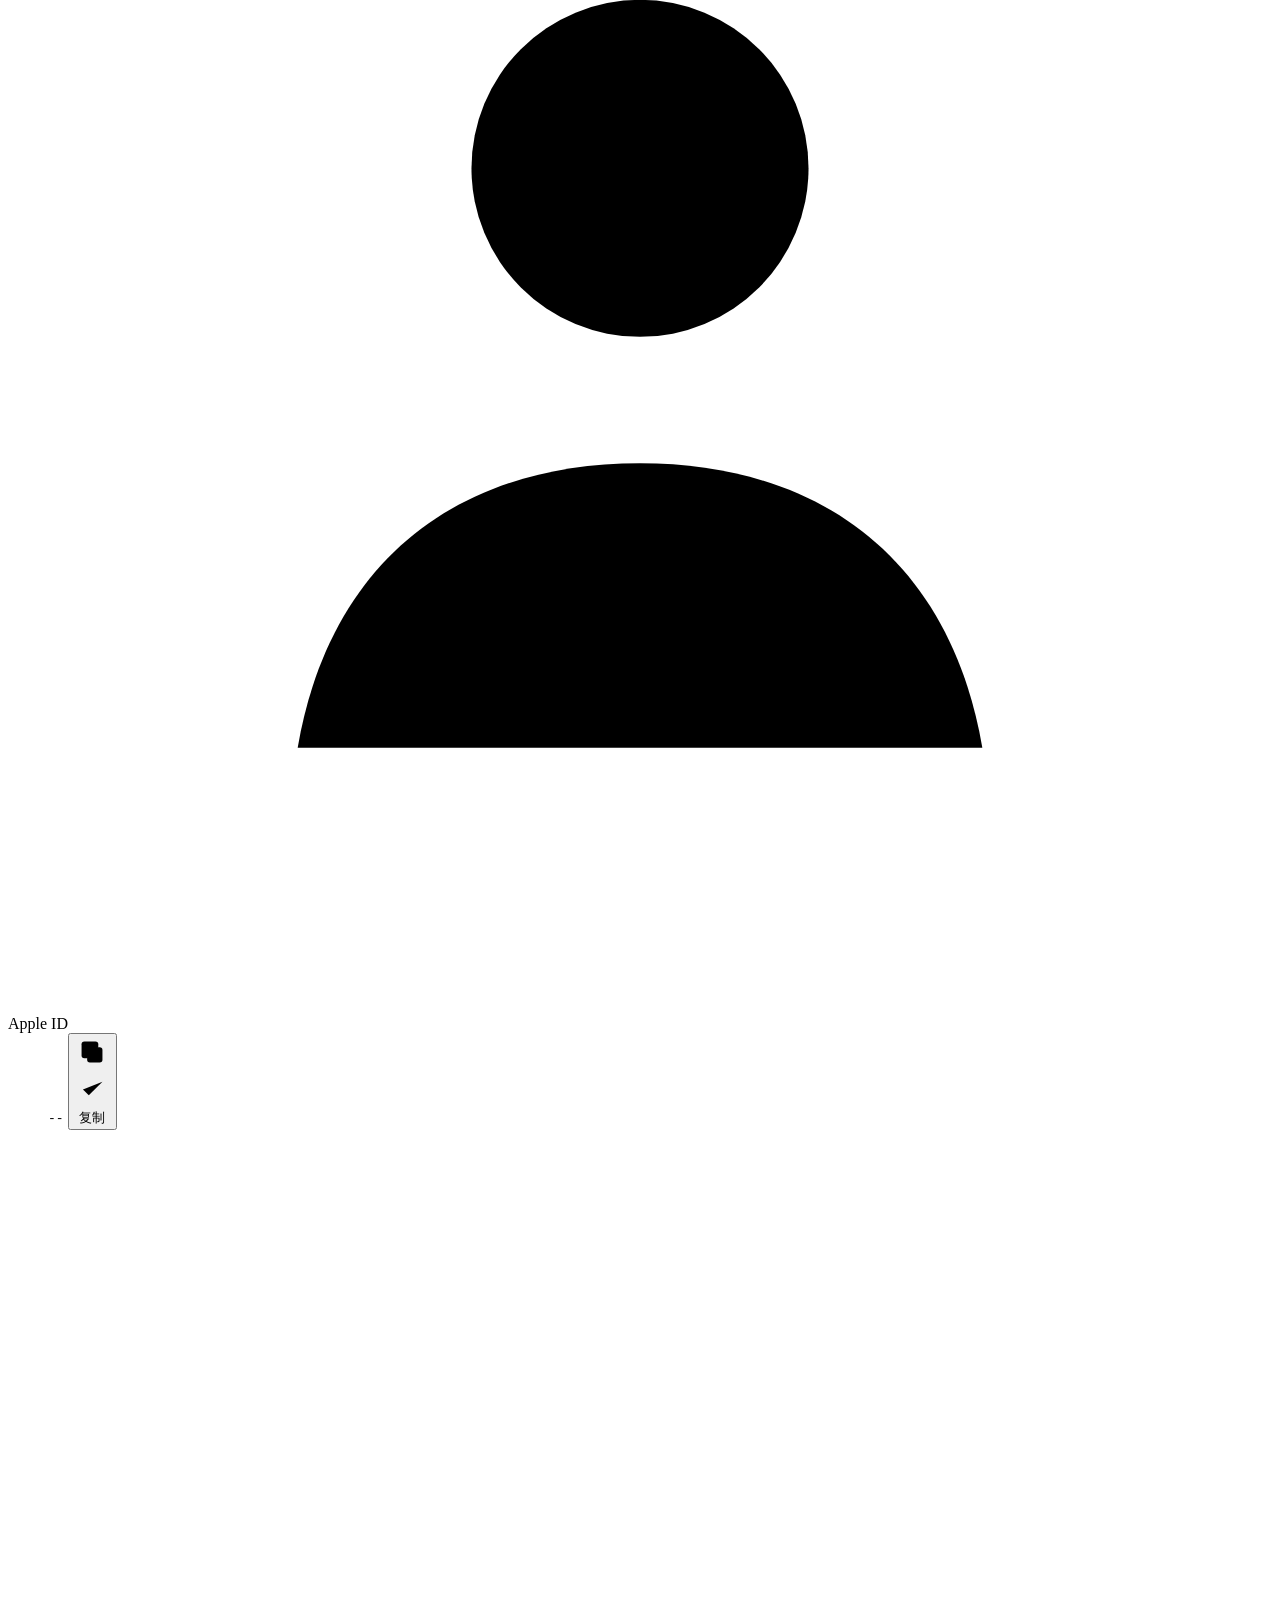
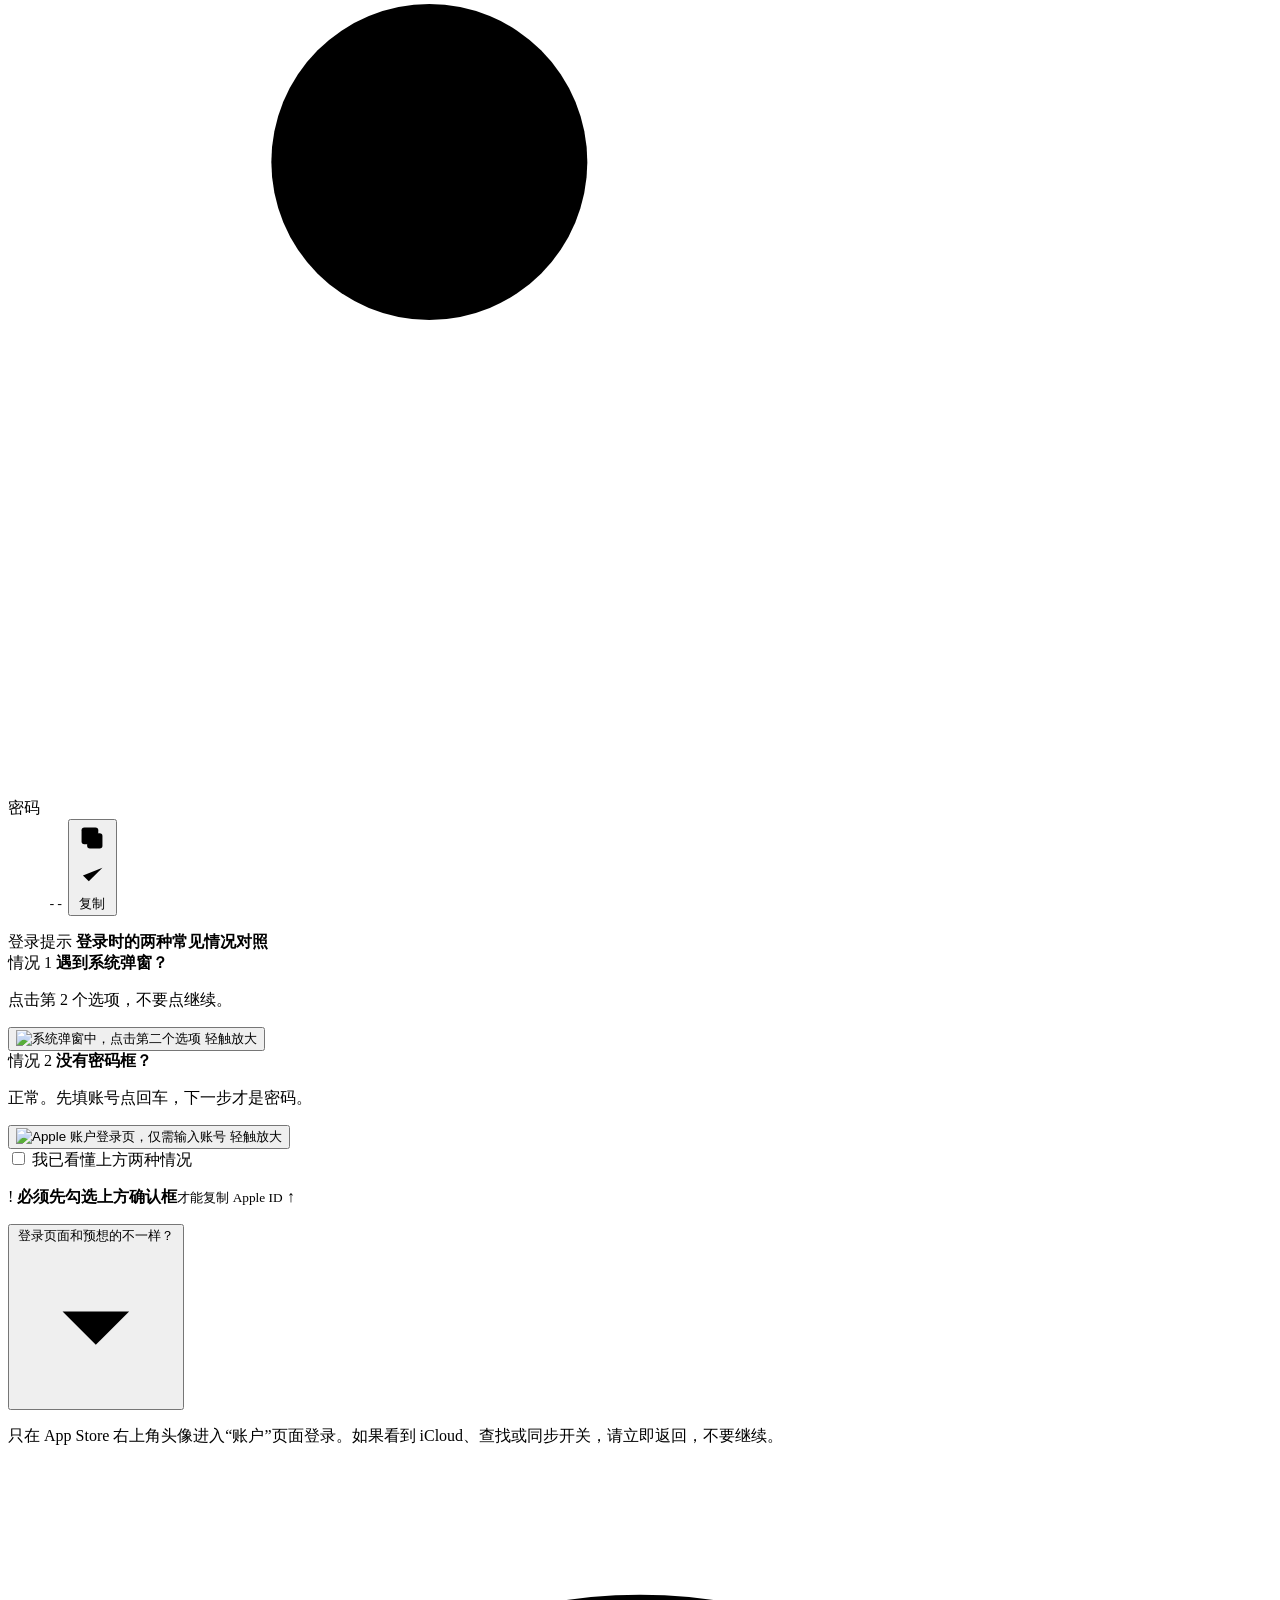
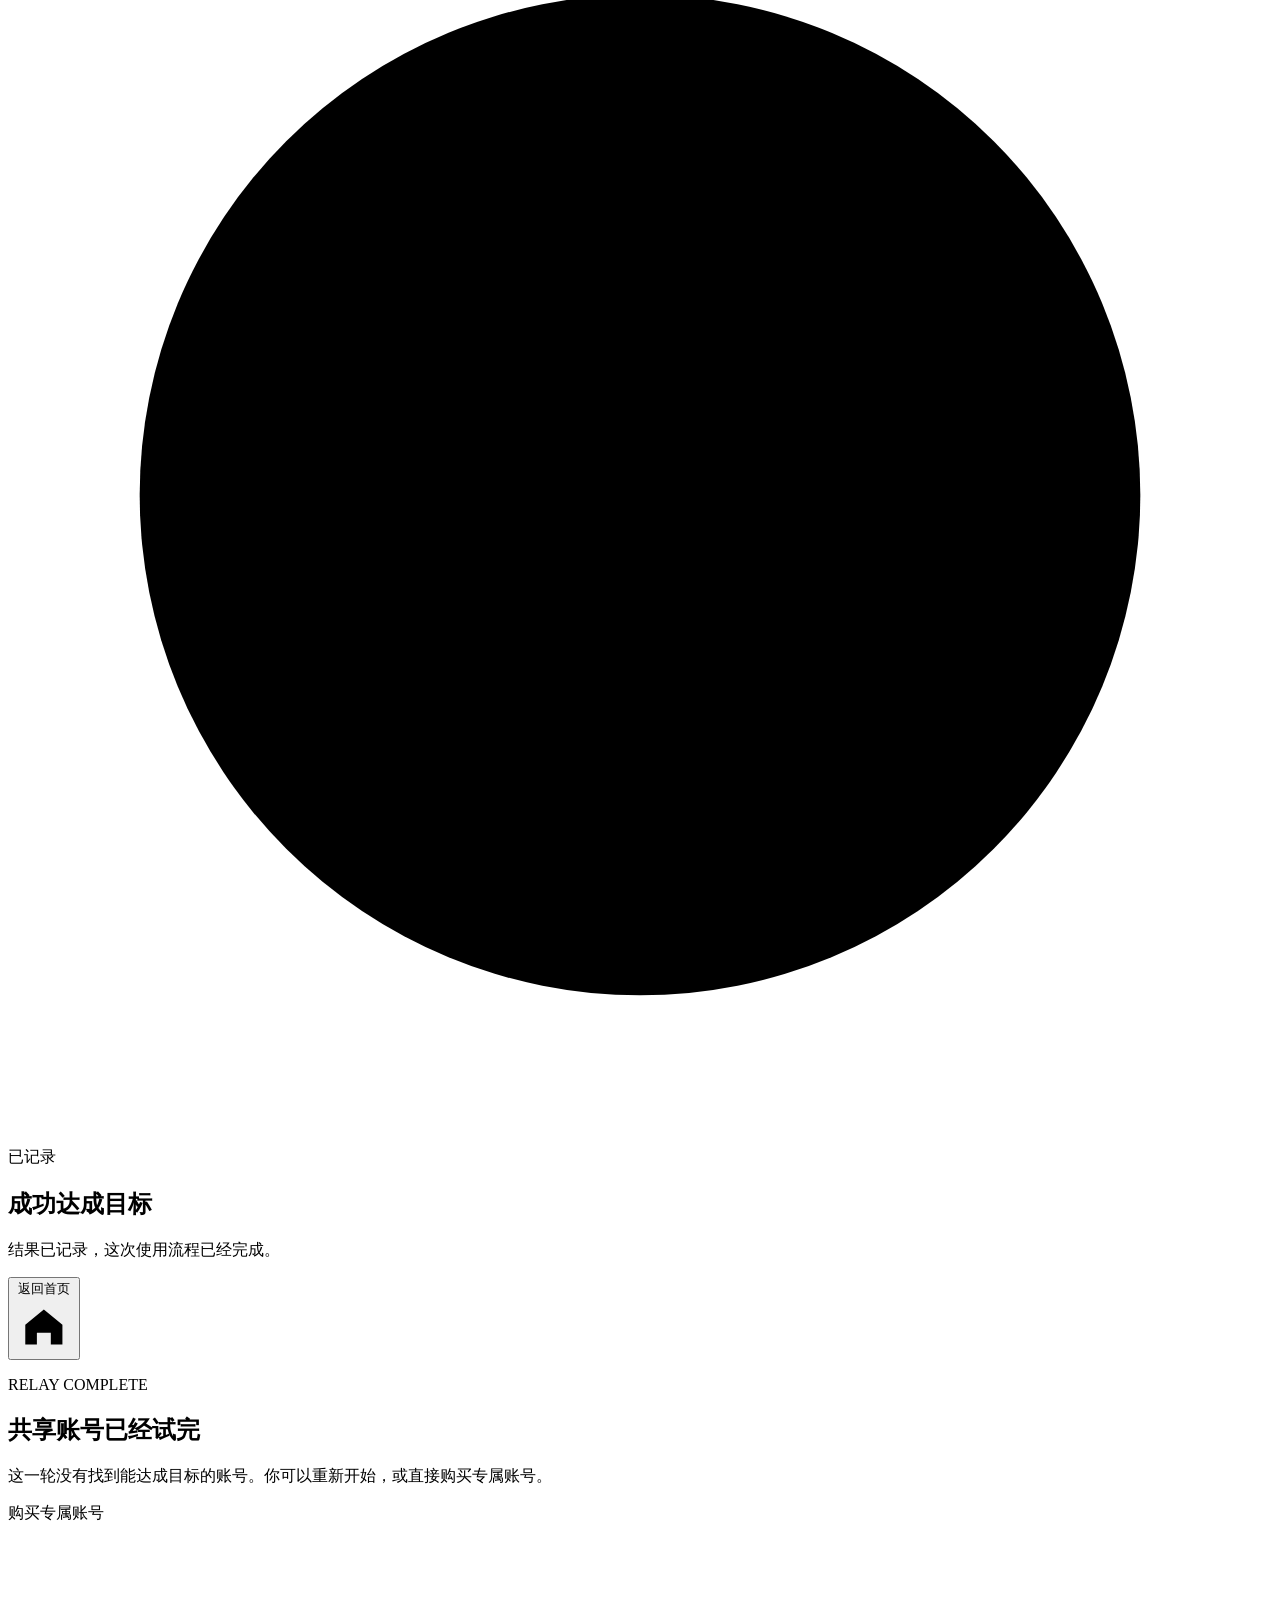
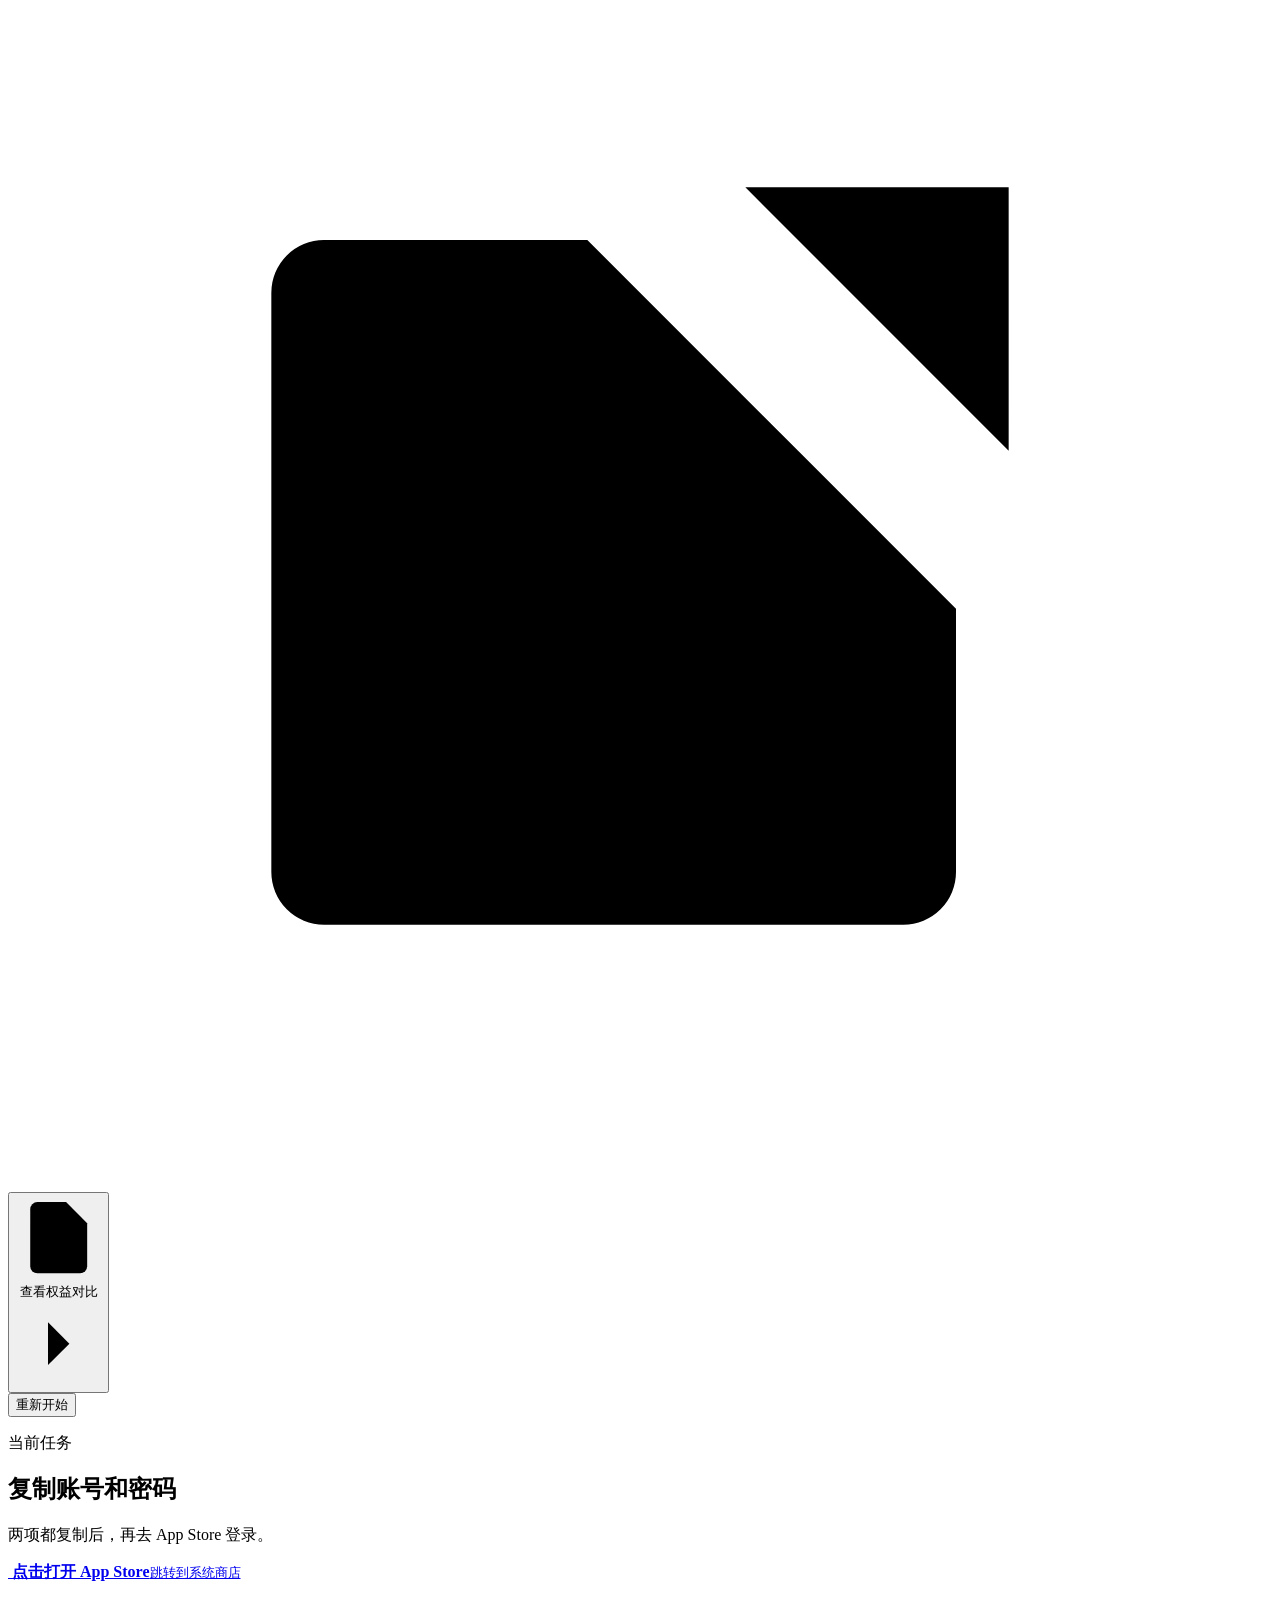
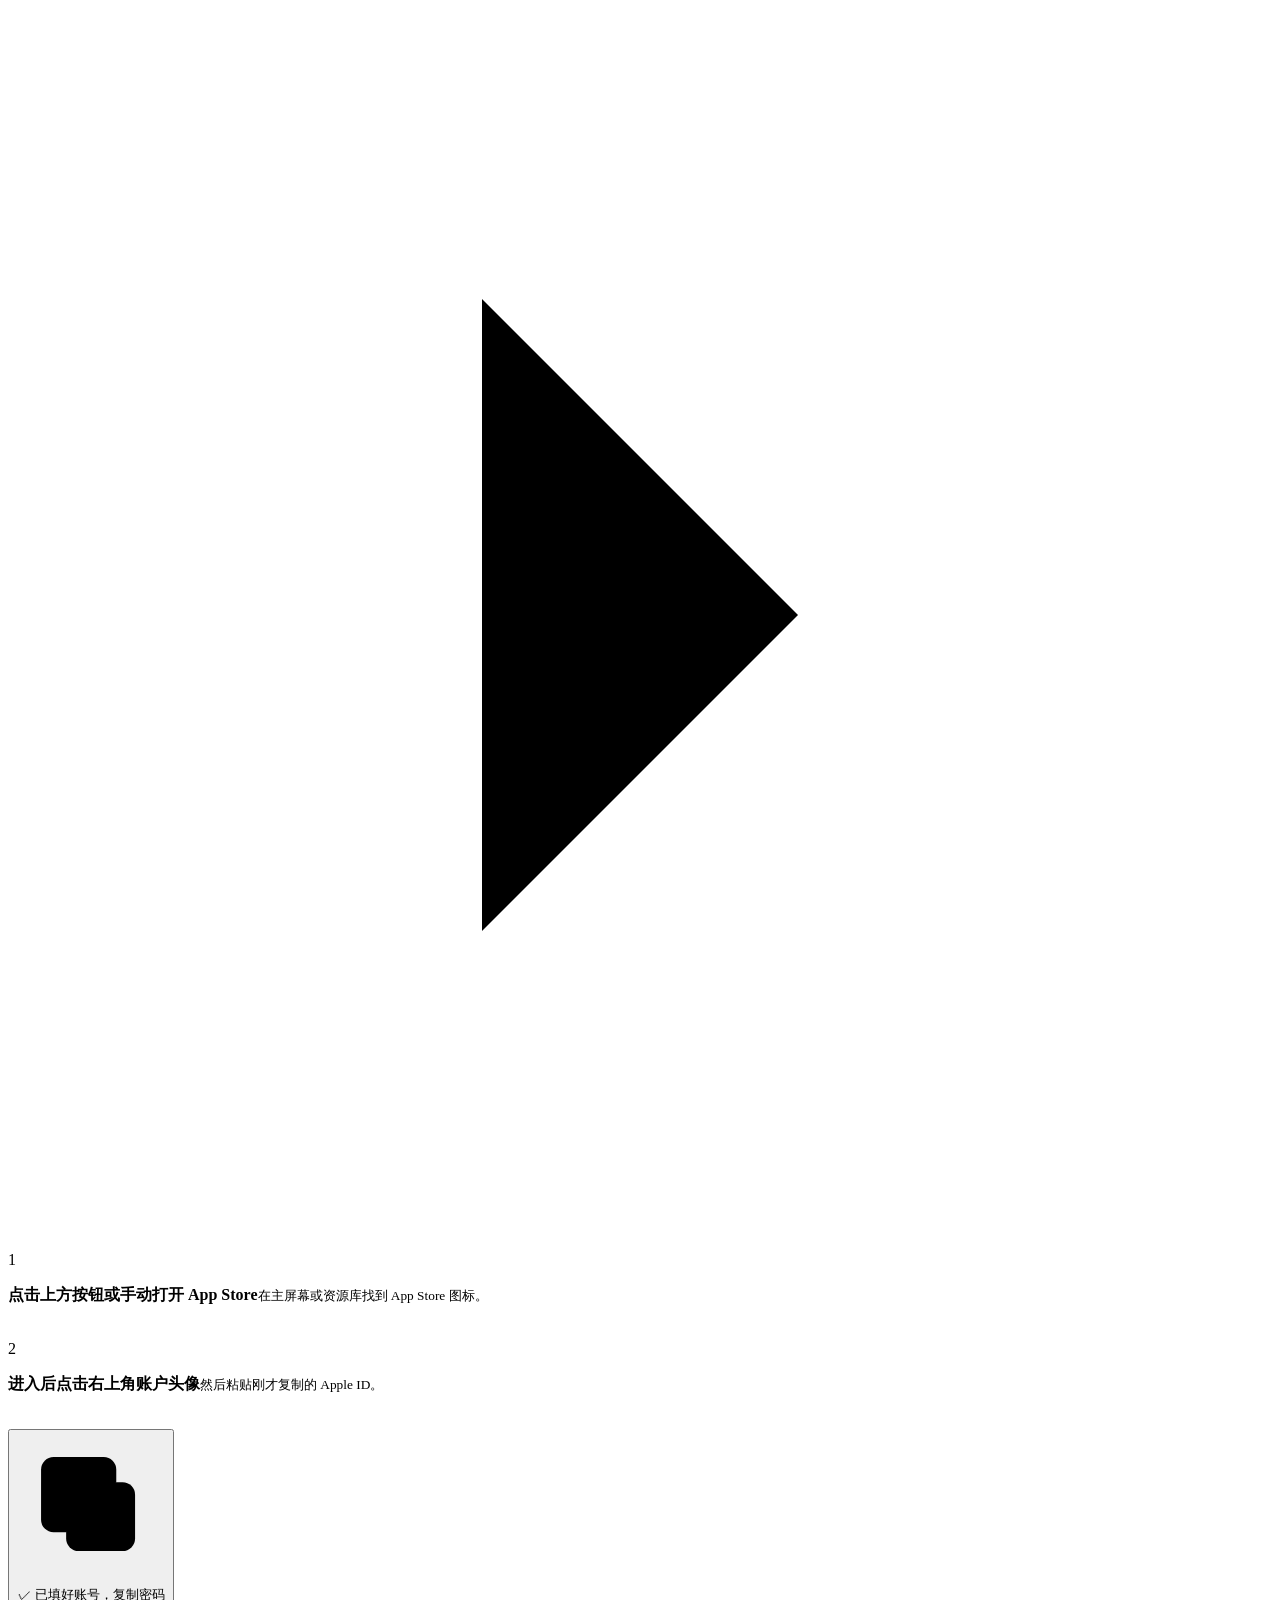
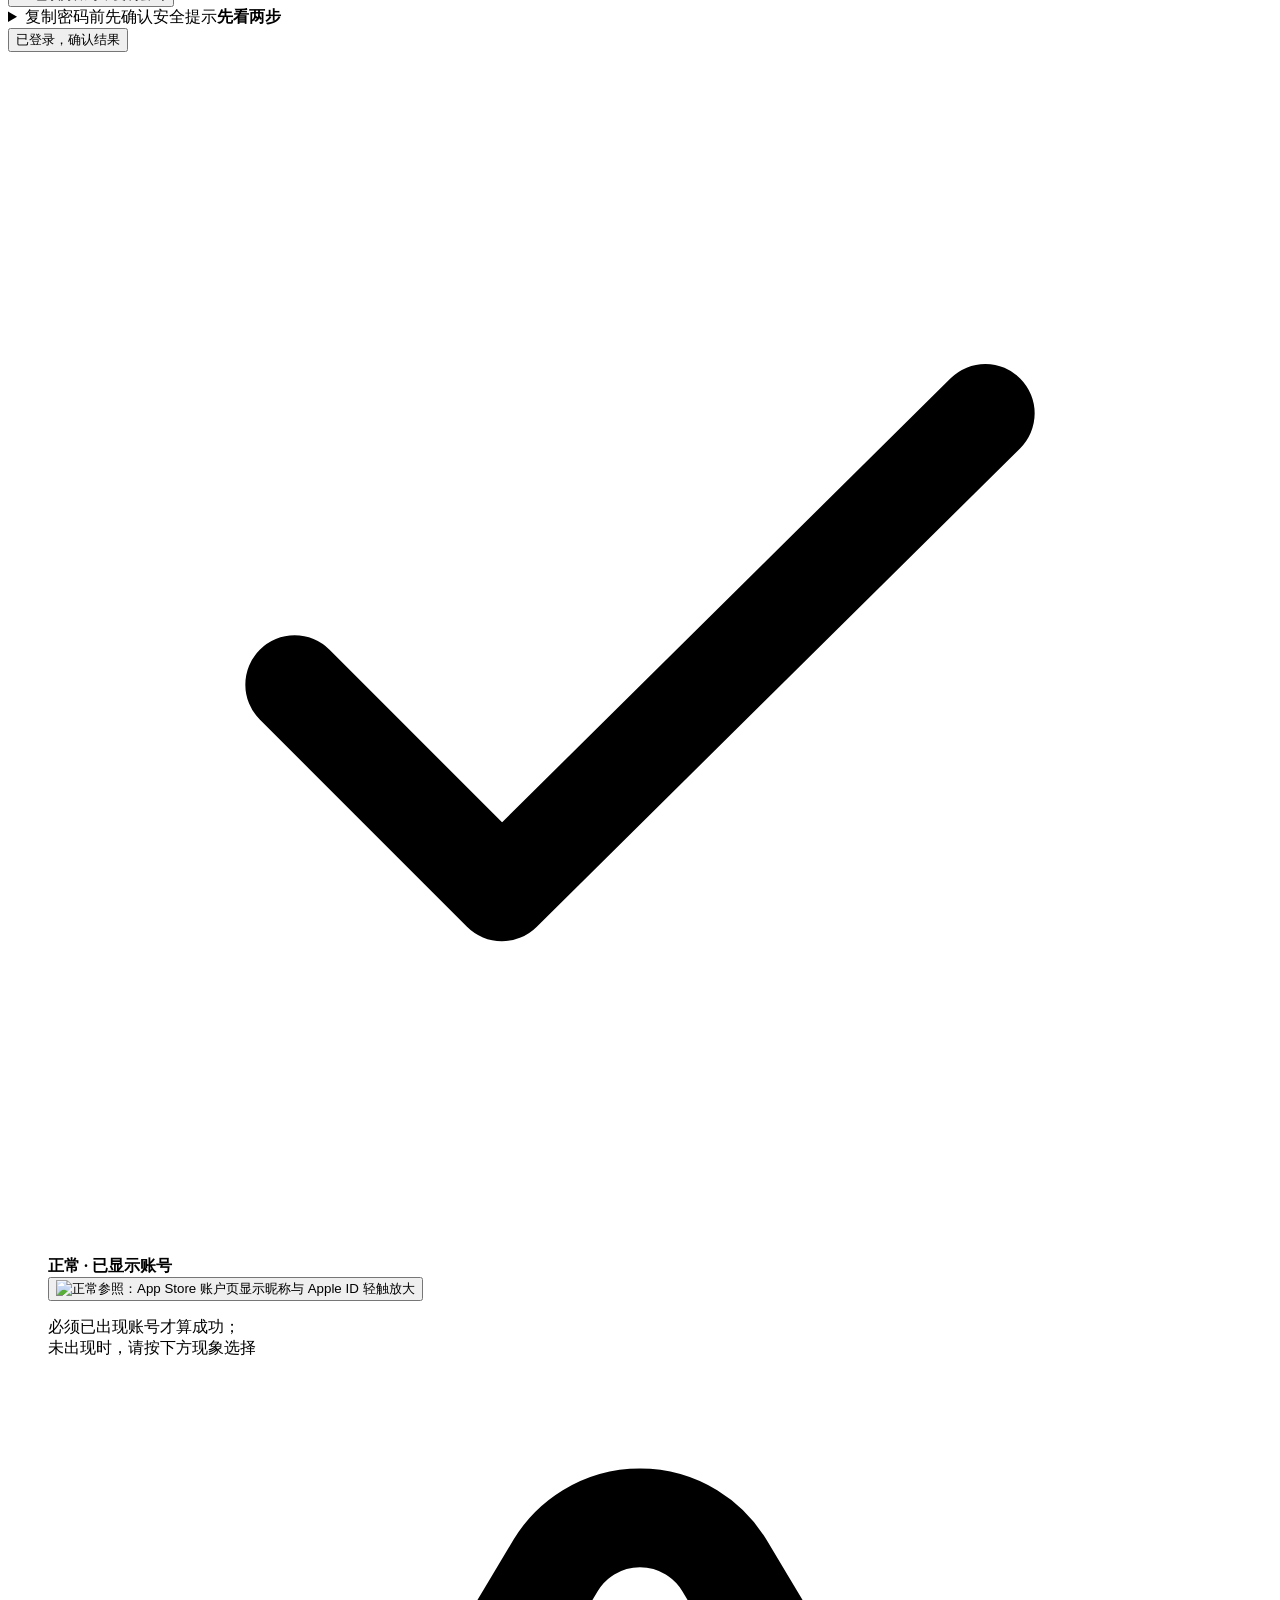
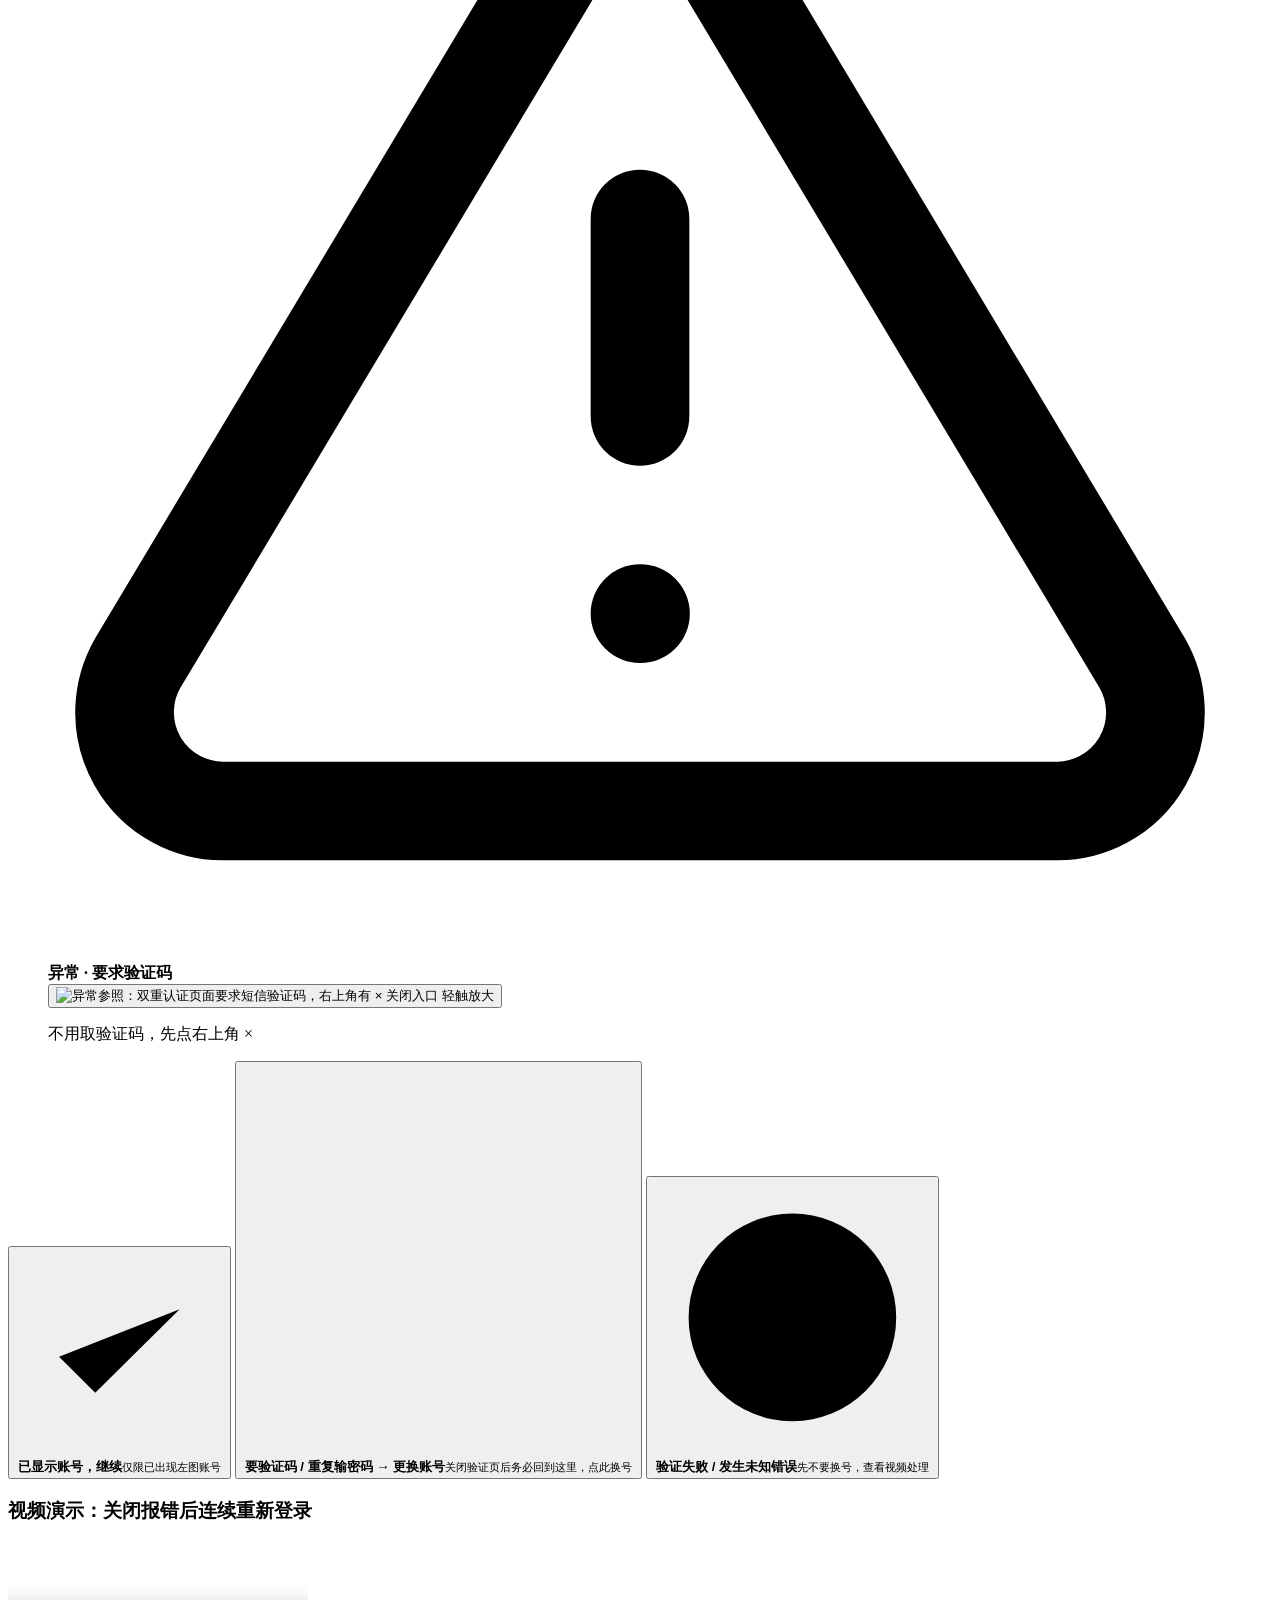
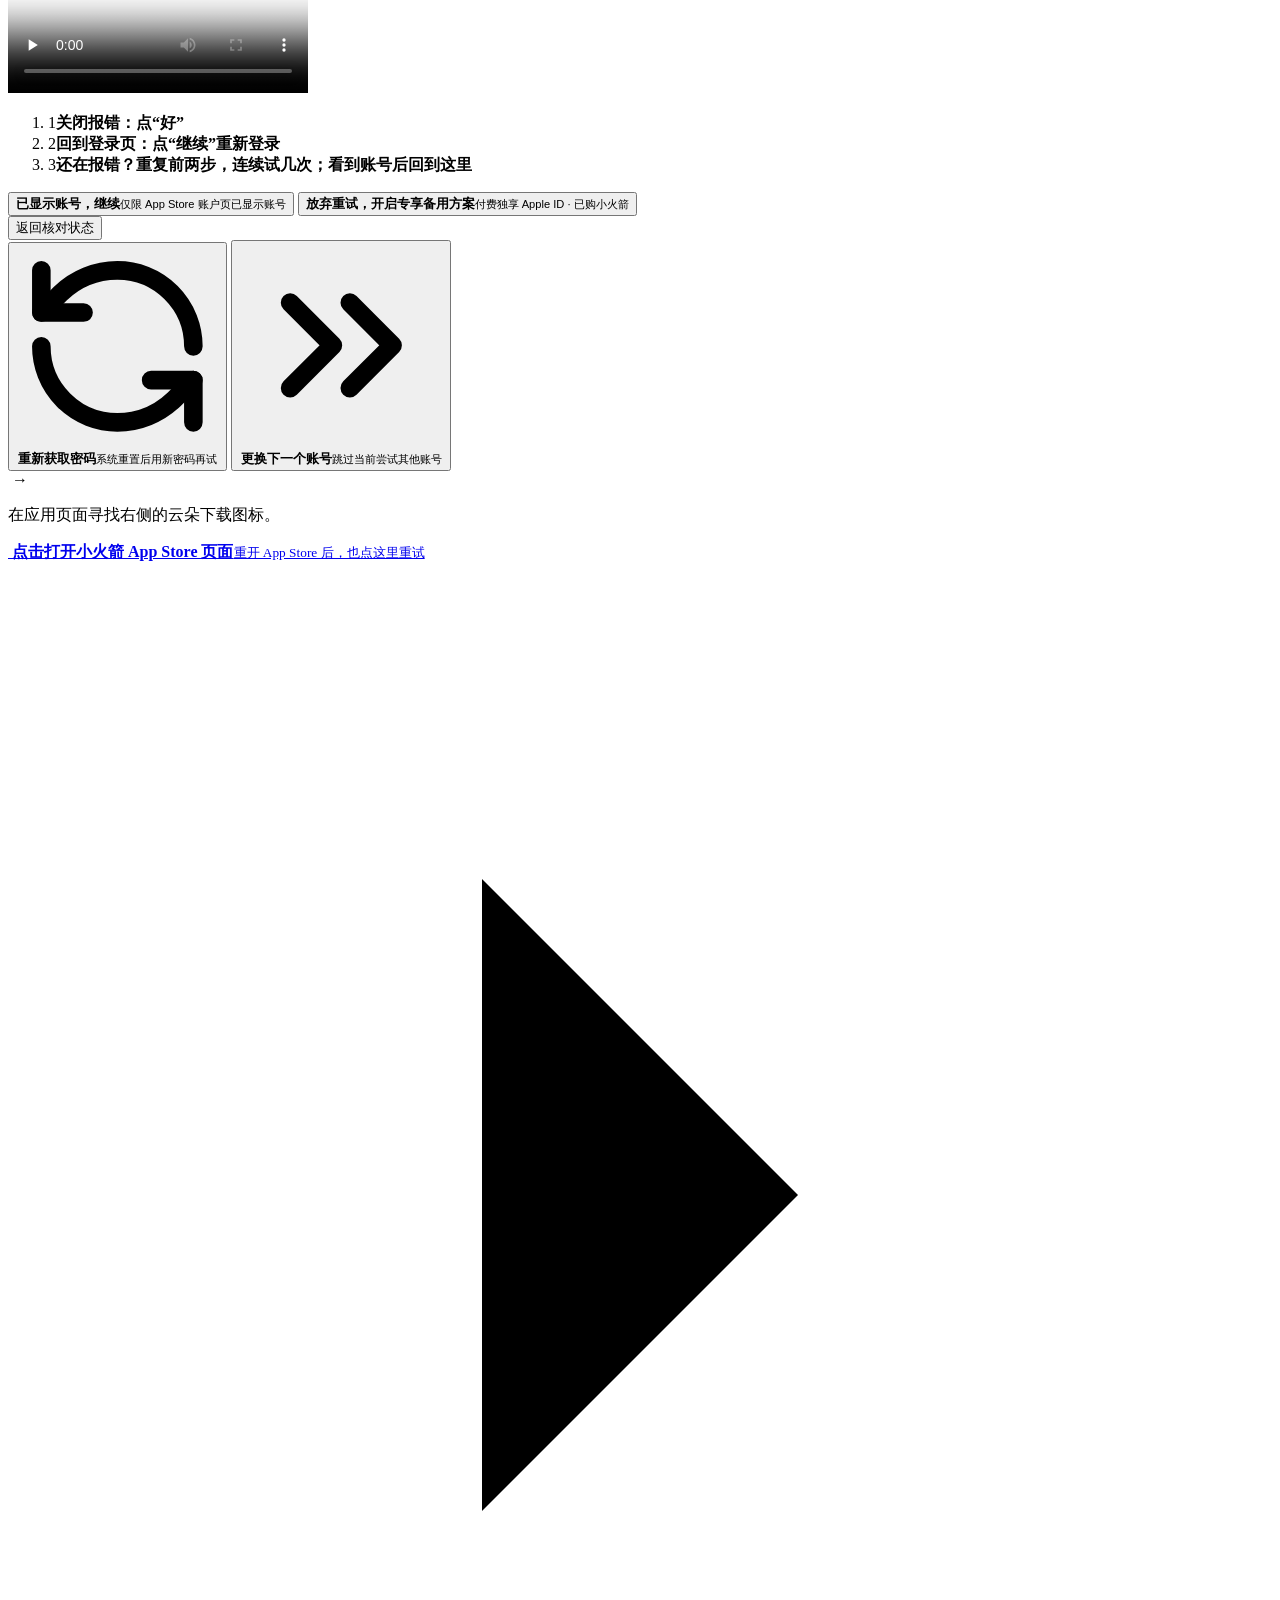
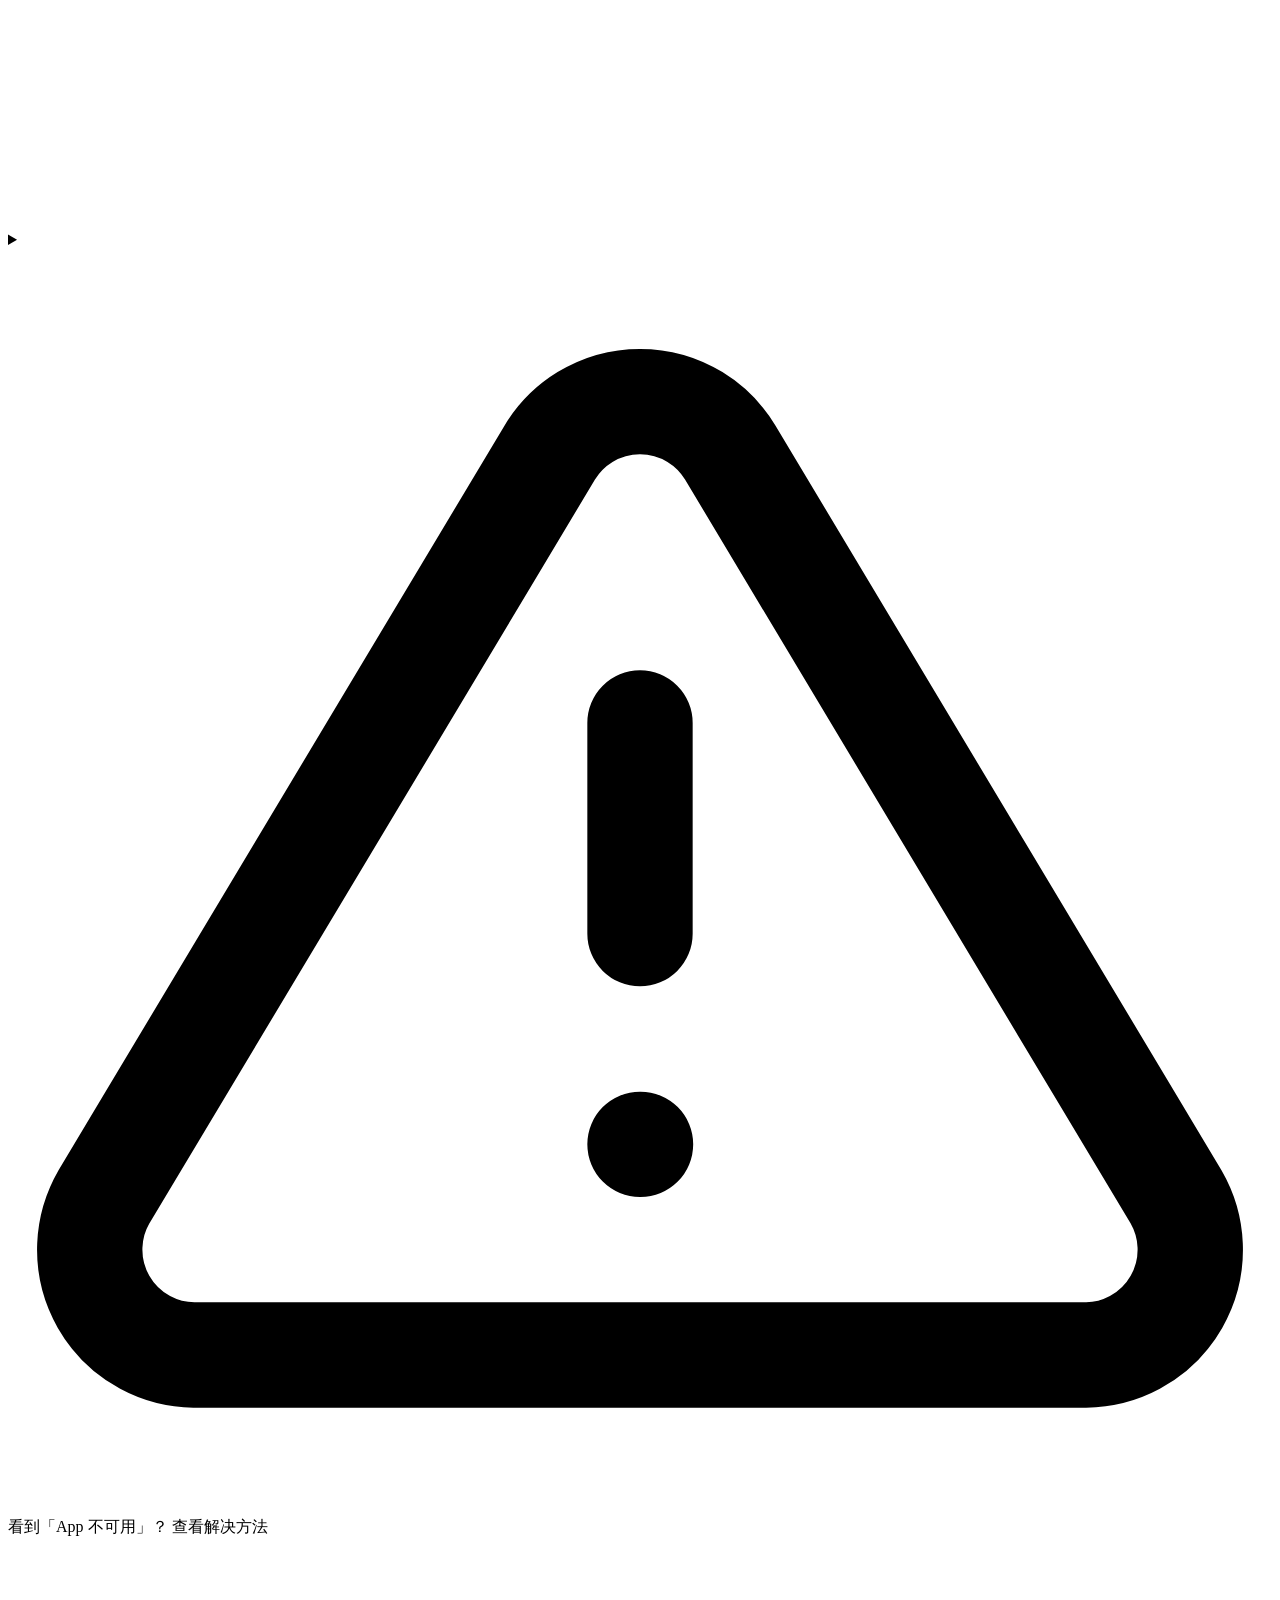
==== commit fa5fbef2: "copy(ux): clarify repeated Apple login retries" ====
--- a/static/index.html
+++ b/static/index.html
@@ -397,16 +397,16 @@
         </div>
         <div id="unknownErrorRecovery" class="unknown-error-recovery hidden">
           <div class="unknown-error-recovery-heading">
-            <h3>30 秒操作演示</h3>
-          </div>
-          <video id="unknownErrorVideo" class="unknown-error-video" controls playsinline preload="none" poster="/assets/assets/apple-login-unknown-error-poster.jpg" aria-label="关闭未知错误提示后再次尝试登录的实操录屏" aria-describedby="unknownErrorSteps">
+            <h3>视频演示：关闭报错后连续重新登录</h3>
+          </div>
+          <video id="unknownErrorVideo" class="unknown-error-video" controls playsinline preload="none" poster="/assets/assets/apple-login-unknown-error-poster.jpg" aria-label="关闭未知错误提示后，连续多次重新登录，直到某一次可能成功的实操录屏" aria-describedby="unknownErrorSteps">
             <source src="/assets/assets/apple-login-unknown-error.mp4" type="video/mp4">
             当前浏览器无法播放视频，请按下方操作继续。
           </video>
           <ol id="unknownErrorSteps" class="unknown-error-steps">
-            <li><span>1</span><strong>点“好”关闭错误提示</strong></li>
-            <li><span>2</span><strong>回到登录页，点“继续”</strong></li>
-            <li><span>3</span><strong>做完后务必回到这里确认结果</strong></li>
+            <li><span>1</span><strong>关闭报错：点“好”</strong></li>
+            <li><span>2</span><strong>回到登录页：点“继续”重新登录</strong></li>
+            <li><span>3</span><strong>还在报错？重复前两步，连续试几次；看到账号后回到这里</strong></li>
           </ol>
           <div class="unknown-error-actions">
             <button type="button" id="unknownErrorSuccessBtn" class="unknown-error-success"><strong>已显示账号，继续</strong><small>仅限 App Store 账户页已显示账号</small></button>
@@ -846,7 +846,7 @@
   </div>
 
   <script src="/assets/sound.js?v=20260824-17" defer></script>
-  <script src="/assets/app.js?v=20260920-48" defer></script>
+  <script src="/assets/app.js?v=20260920-49" defer></script>
   <script>
     (function(d,t) {
       var BASE_URL="https://chatwoot.1yo.cc";
